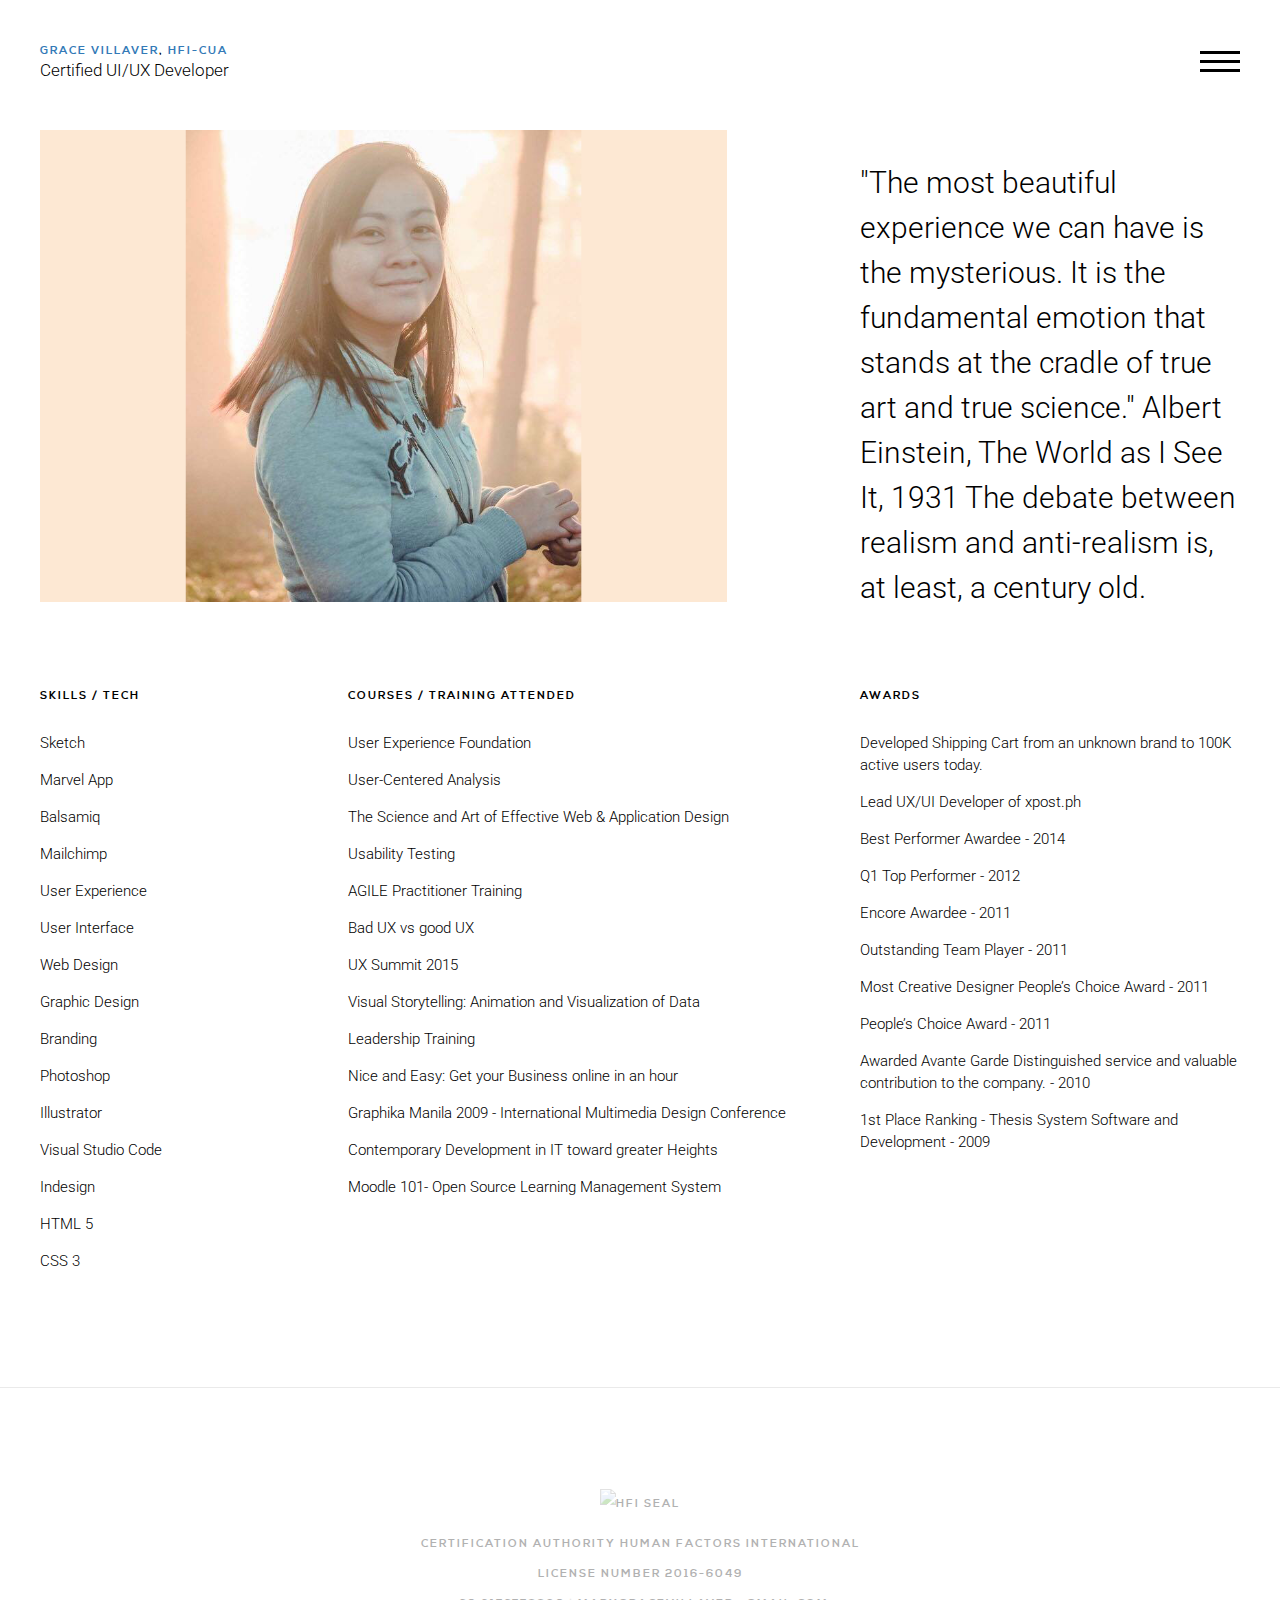
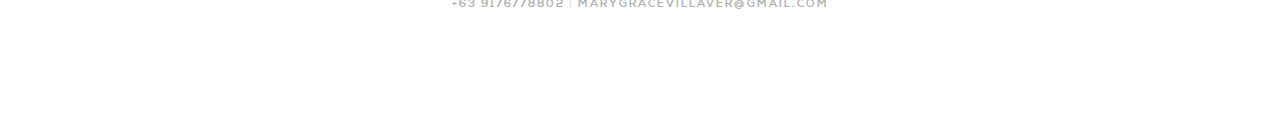
==== pages/about.html @ 07f76299 "update fav" ====
<!DOCTYPE html>
<html>
  <head>
    <title>Mary Grace Villaver - Portfolio</title>
    <meta name="viewport" content="width=device-width, initial-scale=1, maximum-scale=1">
    <meta charset="utf-8">
    <meta name="format-detection" content="telephone=no">
    <link rel="stylesheet" type="text/css" href="../css/core.css">
    <link rel="stylesheet" type="text/css" href="../css/elements.css">
    <link rel="stylesheet" type="text/css" href="../css/custom.css">
    <link rel="icon" type="image/png" href="../favicon.png?version=1">
  </head>
  <body class="preload">
    <div class="container-fluid">
      <header>
        <div class="container">
          <div class="row">
            <div class="col-md-6 col-xs-10">
              <div class="author brand"><a href="/">Grace Villaver</a>, <a href="https://humanfactors.com/certification/cua_directorylist_byname.asp?listview=lastname&alphabet=A" target="_blank">HFI-CUA</a></div>
              <div class="title">Certified UI/UX Developer</div></div>
            <div class="col-md-6 col-xs-2">
              <div class="nav-trigger">
                <div class="bar"></div>
                <div class="bar"></div>
                <div class="bar"></div>
              </div>
            </div>
          </div>
        </div>
      </header>
      <section class="content">
        <div class="container mb-xl">
          <div class="row">
            <div class="col-lg-7 col-md-12"><img alt="Mary Grace Villaver" src="../images/profile.png"></div>
            <div class="col-lg-4 col-lg-offset-1 col-md-10">
              <h2 class="mt-md">"The most beautiful experience we can have is the mysterious. It is the fundamental emotion that stands at the cradle of true art and true science." Albert Einstein, The World as I See It, 1931 The debate between realism and anti-realism is, at least, a century old.</h2>
            </div>
          </div>
        </div>
        <div class="container">   
          <div class="row">
            
              <div class="col-md-3">
                  <h4>SKILLS / TECH</h4>
                  <ul class="list">
                    <li>Sketch</li>
                    <li>Marvel App</li>
                    <li>Balsamiq</li>
                    <li>Mailchimp</li>
                    <li>User Experience</li>
                    <li>User Interface</li>
                    <li>Web Design</li>
                    <li>Graphic Design</li>
                    <li>Branding</li>
                    <li>Photoshop</li>
                    <li>Illustrator</li>
                    <li>Visual Studio Code</li>
                    <li>Indesign</li>
                    <li>HTML 5</li>
                    <li>CSS 3</li>
                  </ul>
                </div>

                <div class="col-md-5">
                    <h4>COURSES / TRAINING ATTENDED</h4>
                    <ul class="list">
                      <li>User Experience Foundation</li>
                      <li>User-Centered Analysis</li>
                      <li>The Science and Art of Effective Web & Application Design</li>
                      <li>Usability Testing</li>
                      <li>AGILE Practitioner Training</li>
                      <li>Bad UX vs good UX</li>
                      <li>UX Summit 2015</li>
                      <li>Visual Storytelling: Animation and Visualization of Data</li>
                      <li>Leadership Training</li>
                      <li>Nice and Easy: Get your Business online in an hour</li>
                      <li>Graphika Manila 2009 - International Multimedia Design Conference</li>
                      <li>Contemporary Development in IT toward greater Heights</li>
                      <li>Moodle 101- Open Source Learning Management System</li>
                    </ul>
                  </div>

            <div class="col-md-4">
              <h4>Awards</h4>
              <ul class="list">
                <li>Developed Shipping Cart from an unknown brand to 100K active users today.</li>
                <li>Lead UX/UI Developer of xpost.ph </li>
                <li>Best Performer Awardee - 2014</li>
                <li>Q1 Top Performer - 2012</li>
                <li>Encore Awardee - 2011</li>
                <li>Outstanding Team Player - 2011</li>
                <li>Most Creative Designer People’s Choice Award - 2011</li>
                <li>People’s Choice Award - 2011</li>
                <li>Awarded Avante Garde Distinguished service and valuable contribution to the company. - 2010</li>
                <li>1st Place Ranking - Thesis System Software and Development - 2009</li>
              </ul>
            </div>

            


            

          </div>
        </div>
      </section>
      <footer>
          <div class="container">
            <div class="row" style="line-height:30px;">
              <div class="col-md-12 text-center" style="margin-bottom:10px;"><span><img alt="HFI Seal"
                    src="images/hfi-seal.png"></span>
              </div>
              <div class="col-md-12 text-center"><span>CERTIFICATION AUTHORITY Human Factors International</span></div>
              <div class="col-md-12 text-center"><span>LICENSE NUMBER 2016-6049</span></div>
              <div class="col-md-12 text-center"><span>+63 9176778802 <span
                    class="divider"> | </span>marygracevillaver@gmail.com</span></div>
            </div>
          </div>
        </footer>
    </div>
    <aside id="navigation">
      <div class="inner">
        <div class="nav-trigger">
          <div class="bar"></div>
          <div class="bar"></div>
          <div class="bar"></div>
        </div>
        <ul class="menu">
          <li> <a href="/">Works</a></li>
          <li> <a href="pages/about.html">About</a></li>
          <!-- <li> <a href="pages/blog.html">Blog</a></li> -->
        </ul>
        <hr>
        <p>"With about ten years of Professional experience practicing the field of UX/UI and as a Certified Usability Analyst. I have been involved in interpreting business needs and integrate UX strategy in creating usable design concepts. Produce functional front-end experiences that will complement the back-end, as designed by outsourced software development teams. Interpret business needs and integrate UX strategy in creating usable design concepts.Conduct user acceptance tests and research for ways to improve design features.</p>
        <hr>
        <ul class="menu-small">
          <li> <a href="https://www.linkedin.com/in/grace-villaver-hfi-cua" target="_blank">Linkedin</a></li>
          <li> <a href="mailto:marygracevillaver@gmail.com?Subject=Hello">Email</a></li>
          <li> <a href="images/cv-mary-grace-villaver-cua.pdf" target="_blank" download>Download my CV</a></li>
        </ul>
      </div>
    </aside>
    <script src="../js/assets/jquery.js"></script>
    <script src="../js/assets/bootstrap.js"></script>
    <script src="../js/assets/imagesloaded.pkgd.min.js"></script>
    <script src="../js/assets/validation.js"></script>
    <script src="../js/assets/packery.pkgd.min.js"></script>
    <script src="../js/assets/velocity.min.js"></script>
    <script src="../js/assets/typed.min.js"></script>
    <script src="../modules/tera-lightbox/tera-lightbox.js"></script>
    <script src="../js/assets/animsition.js"></script>
    <script src="../js/functions.js"></script>
  </body>
</html>
---- css/core.css ----
@charset "UTF-8";
/*--------------
---   Core   ---
---------------*/
/*!
 * Bootstrap v3.3.6 (http://getbootstrap.com)
 * Copyright 2011-2015 Twitter, Inc.
 * Licensed under MIT (https://github.com/twbs/bootstrap/blob/master/LICENSE)
 */
/*! normalize.css v3.0.3 | MIT License | github.com/necolas/normalize.css */
@import url(https://fonts.googleapis.com/css?family=Roboto:400,300,700);
@import url(https://fonts.googleapis.com/css?family=Playfair+Display);
html {
  font-family: sans-serif;
  -ms-text-size-adjust: 100%;
  -webkit-text-size-adjust: 100%;
}

body {
  margin: 0;
}

article,
aside,
details,
figcaption,
figure,
footer,
header,
hgroup,
main,
menu,
nav,
section,
summary {
  display: block;
}

audio,
canvas,
progress,
video {
  display: inline-block;
  vertical-align: baseline;
}

audio:not([controls]) {
  display: none;
  height: 0;
}

[hidden],
template {
  display: none;
}

a {
  background-color: transparent;
}

a:active,
a:hover {
  outline: 0;
}

abbr[title] {
  border-bottom: 1px dotted;
}

b,
strong {
  font-weight: bold;
}

dfn {
  font-style: italic;
}

h1 {
  font-size: 2em;
  margin: 0.67em 0;
}

mark {
  background: #ff0;
  color: #000;
}

small {
  font-size: 80%;
}

sub,
sup {
  font-size: 75%;
  line-height: 0;
  position: relative;
  vertical-align: baseline;
}

sup {
  top: -0.5em;
}

sub {
  bottom: -0.25em;
}

img {
  border: 0;
}

svg:not(:root) {
  overflow: hidden;
}

figure {
  margin: 1em 40px;
}

hr {
  box-sizing: content-box;
  height: 0;
}

pre {
  overflow: auto;
}

code,
kbd,
pre,
samp {
  font-family: monospace, monospace;
  font-size: 1em;
}

button,
input,
optgroup,
select,
textarea {
  color: inherit;
  font: inherit;
  margin: 0;
}

button {
  overflow: visible;
}

button,
select {
  text-transform: none;
}

button,
html input[type="button"],
input[type="reset"],
input[type="submit"] {
  -webkit-appearance: button;
  cursor: pointer;
}

button[disabled],
html input[disabled] {
  cursor: default;
}

button::-moz-focus-inner,
input::-moz-focus-inner {
  border: 0;
  padding: 0;
}

input {
  line-height: normal;
}

input[type="checkbox"],
input[type="radio"] {
  box-sizing: border-box;
  padding: 0;
}

input[type="number"]::-webkit-inner-spin-button,
input[type="number"]::-webkit-outer-spin-button {
  height: auto;
}

input[type="search"] {
  -webkit-appearance: textfield;
  box-sizing: content-box;
}

input[type="search"]::-webkit-search-cancel-button,
input[type="search"]::-webkit-search-decoration {
  -webkit-appearance: none;
}

fieldset {
  border: 1px solid #c0c0c0;
  margin: 0 2px;
  padding: 0.35em 0.625em 0.75em;
}

legend {
  border: 0;
  padding: 0;
}

textarea {
  overflow: auto;
}

optgroup {
  font-weight: bold;
}

table {
  border-collapse: collapse;
  border-spacing: 0;
}

td,
th {
  padding: 0;
}

/*! Source: https://github.com/h5bp/html5-boilerplate/blob/master/src/css/main.css */
@media print {
  *,
  *:before,
  *:after {
    background: transparent !important;
    color: #000 !important;
    box-shadow: none !important;
    text-shadow: none !important;
  }
  a,
  a:visited {
    text-decoration: underline;
  }
  a[href]:after {
    content: " (" attr(href) ")";
  }
  abbr[title]:after {
    content: " (" attr(title) ")";
  }
  a[href^="#"]:after,
  a[href^="javascript:"]:after {
    content: "";
  }
  pre,
  blockquote {
    border: 1px solid #999;
    page-break-inside: avoid;
  }
  thead {
    display: table-header-group;
  }
  tr,
  img {
    page-break-inside: avoid;
  }
  img {
    max-width: 100% !important;
  }
  p,
  h2,
  h3 {
    orphans: 3;
    widows: 3;
  }
  h2,
  h3 {
    page-break-after: avoid;
  }
  .navbar {
    display: none;
  }
  .btn > .caret,
  .dropup > .btn > .caret {
    border-top-color: #000 !important;
  }
  .label {
    border: 1px solid #000;
  }
  .table {
    border-collapse: collapse !important;
  }
  .table td,
  .table th {
    background-color: #fff !important;
  }
  .table-bordered th,
  .table-bordered td {
    border: 1px solid #ddd !important;
  }
}

@font-face {
  font-family: 'Glyphicons Halflings';
  src: url("../fonts/bootstrap/glyphicons-halflings-regular.eot");
  src: url("../fonts/bootstrap/glyphicons-halflings-regular.eot?#iefix") format("embedded-opentype"), url("../fonts/bootstrap/glyphicons-halflings-regular.woff2") format("woff2"), url("../fonts/bootstrap/glyphicons-halflings-regular.woff") format("woff"), url("../fonts/bootstrap/glyphicons-halflings-regular.ttf") format("truetype"), url("../fonts/bootstrap/glyphicons-halflings-regular.svg#glyphicons_halflingsregular") format("svg");
}

.glyphicon {
  position: relative;
  top: 1px;
  display: inline-block;
  font-family: 'Glyphicons Halflings';
  font-style: normal;
  font-weight: normal;
  line-height: 1;
  -webkit-font-smoothing: antialiased;
  -moz-osx-font-smoothing: grayscale;
}

.glyphicon-asterisk:before {
  content: "\002a";
}

.glyphicon-plus:before {
  content: "\002b";
}

.glyphicon-euro:before,
.glyphicon-eur:before {
  content: "\20ac";
}

.glyphicon-minus:before {
  content: "\2212";
}

.glyphicon-cloud:before {
  content: "\2601";
}

.glyphicon-envelope:before {
  content: "\2709";
}

.glyphicon-pencil:before {
  content: "\270f";
}

.glyphicon-glass:before {
  content: "\e001";
}

.glyphicon-music:before {
  content: "\e002";
}

.glyphicon-search:before {
  content: "\e003";
}

.glyphicon-heart:before {
  content: "\e005";
}

.glyphicon-star:before {
  content: "\e006";
}

.glyphicon-star-empty:before {
  content: "\e007";
}

.glyphicon-user:before {
  content: "\e008";
}

.glyphicon-film:before {
  content: "\e009";
}

.glyphicon-th-large:before {
  content: "\e010";
}

.glyphicon-th:before {
  content: "\e011";
}

.glyphicon-th-list:before {
  content: "\e012";
}

.glyphicon-ok:before {
  content: "\e013";
}

.glyphicon-remove:before {
  content: "\e014";
}

.glyphicon-zoom-in:before {
  content: "\e015";
}

.glyphicon-zoom-out:before {
  content: "\e016";
}

.glyphicon-off:before {
  content: "\e017";
}

.glyphicon-signal:before {
  content: "\e018";
}

.glyphicon-cog:before {
  content: "\e019";
}

.glyphicon-trash:before {
  content: "\e020";
}

.glyphicon-home:before {
  content: "\e021";
}

.glyphicon-file:before {
  content: "\e022";
}

.glyphicon-time:before {
  content: "\e023";
}

.glyphicon-road:before {
  content: "\e024";
}

.glyphicon-download-alt:before {
  content: "\e025";
}

.glyphicon-download:before {
  content: "\e026";
}

.glyphicon-upload:before {
  content: "\e027";
}

.glyphicon-inbox:before {
  content: "\e028";
}

.glyphicon-play-circle:before {
  content: "\e029";
}

.glyphicon-repeat:before {
  content: "\e030";
}

.glyphicon-refresh:before {
  content: "\e031";
}

.glyphicon-list-alt:before {
  content: "\e032";
}

.glyphicon-lock:before {
  content: "\e033";
}

.glyphicon-flag:before {
  content: "\e034";
}

.glyphicon-headphones:before {
  content: "\e035";
}

.glyphicon-volume-off:before {
  content: "\e036";
}

.glyphicon-volume-down:before {
  content: "\e037";
}

.glyphicon-volume-up:before {
  content: "\e038";
}

.glyphicon-qrcode:before {
  content: "\e039";
}

.glyphicon-barcode:before {
  content: "\e040";
}

.glyphicon-tag:before {
  content: "\e041";
}

.glyphicon-tags:before {
  content: "\e042";
}

.glyphicon-book:before {
  content: "\e043";
}

.glyphicon-bookmark:before {
  content: "\e044";
}

.glyphicon-print:before {
  content: "\e045";
}

.glyphicon-camera:before {
  content: "\e046";
}

.glyphicon-font:before {
  content: "\e047";
}

.glyphicon-bold:before {
  content: "\e048";
}

.glyphicon-italic:before {
  content: "\e049";
}

.glyphicon-text-height:before {
  content: "\e050";
}

.glyphicon-text-width:before {
  content: "\e051";
}

.glyphicon-align-left:before {
  content: "\e052";
}

.glyphicon-align-center:before {
  content: "\e053";
}

.glyphicon-align-right:before {
  content: "\e054";
}

.glyphicon-align-justify:before {
  content: "\e055";
}

.glyphicon-list:before {
  content: "\e056";
}

.glyphicon-indent-left:before {
  content: "\e057";
}

.glyphicon-indent-right:before {
  content: "\e058";
}

.glyphicon-facetime-video:before {
  content: "\e059";
}

.glyphicon-picture:before {
  content: "\e060";
}

.glyphicon-map-marker:before {
  content: "\e062";
}

.glyphicon-adjust:before {
  content: "\e063";
}

.glyphicon-tint:before {
  content: "\e064";
}

.glyphicon-edit:before {
  content: "\e065";
}

.glyphicon-share:before {
  content: "\e066";
}

.glyphicon-check:before {
  content: "\e067";
}

.glyphicon-move:before {
  content: "\e068";
}

.glyphicon-step-backward:before {
  content: "\e069";
}

.glyphicon-fast-backward:before {
  content: "\e070";
}

.glyphicon-backward:before {
  content: "\e071";
}

.glyphicon-play:before {
  content: "\e072";
}

.glyphicon-pause:before {
  content: "\e073";
}

.glyphicon-stop:before {
  content: "\e074";
}

.glyphicon-forward:before {
  content: "\e075";
}

.glyphicon-fast-forward:before {
  content: "\e076";
}

.glyphicon-step-forward:before {
  content: "\e077";
}

.glyphicon-eject:before {
  content: "\e078";
}

.glyphicon-chevron-left:before {
  content: "\e079";
}

.glyphicon-chevron-right:before {
  content: "\e080";
}

.glyphicon-plus-sign:before {
  content: "\e081";
}

.glyphicon-minus-sign:before {
  content: "\e082";
}

.glyphicon-remove-sign:before {
  content: "\e083";
}

.glyphicon-ok-sign:before {
  content: "\e084";
}

.glyphicon-question-sign:before {
  content: "\e085";
}

.glyphicon-info-sign:before {
  content: "\e086";
}

.glyphicon-screenshot:before {
  content: "\e087";
}

.glyphicon-remove-circle:before {
  content: "\e088";
}

.glyphicon-ok-circle:before {
  content: "\e089";
}

.glyphicon-ban-circle:before {
  content: "\e090";
}

.glyphicon-arrow-left:before {
  content: "\e091";
}

.glyphicon-arrow-right:before {
  content: "\e092";
}

.glyphicon-arrow-up:before {
  content: "\e093";
}

.glyphicon-arrow-down:before {
  content: "\e094";
}

.glyphicon-share-alt:before {
  content: "\e095";
}

.glyphicon-resize-full:before {
  content: "\e096";
}

.glyphicon-resize-small:before {
  content: "\e097";
}

.glyphicon-exclamation-sign:before {
  content: "\e101";
}

.glyphicon-gift:before {
  content: "\e102";
}

.glyphicon-leaf:before {
  content: "\e103";
}

.glyphicon-fire:before {
  content: "\e104";
}

.glyphicon-eye-open:before {
  content: "\e105";
}

.glyphicon-eye-close:before {
  content: "\e106";
}

.glyphicon-warning-sign:before {
  content: "\e107";
}

.glyphicon-plane:before {
  content: "\e108";
}

.glyphicon-calendar:before {
  content: "\e109";
}

.glyphicon-random:before {
  content: "\e110";
}

.glyphicon-comment:before {
  content: "\e111";
}

.glyphicon-magnet:before {
  content: "\e112";
}

.glyphicon-chevron-up:before {
  content: "\e113";
}

.glyphicon-chevron-down:before {
  content: "\e114";
}

.glyphicon-retweet:before {
  content: "\e115";
}

.glyphicon-shopping-cart:before {
  content: "\e116";
}

.glyphicon-folder-close:before {
  content: "\e117";
}

.glyphicon-folder-open:before {
  content: "\e118";
}

.glyphicon-resize-vertical:before {
  content: "\e119";
}

.glyphicon-resize-horizontal:before {
  content: "\e120";
}

.glyphicon-hdd:before {
  content: "\e121";
}

.glyphicon-bullhorn:before {
  content: "\e122";
}

.glyphicon-bell:before {
  content: "\e123";
}

.glyphicon-certificate:before {
  content: "\e124";
}

.glyphicon-thumbs-up:before {
  content: "\e125";
}

.glyphicon-thumbs-down:before {
  content: "\e126";
}

.glyphicon-hand-right:before {
  content: "\e127";
}

.glyphicon-hand-left:before {
  content: "\e128";
}

.glyphicon-hand-up:before {
  content: "\e129";
}

.glyphicon-hand-down:before {
  content: "\e130";
}

.glyphicon-circle-arrow-right:before {
  content: "\e131";
}

.glyphicon-circle-arrow-left:before {
  content: "\e132";
}

.glyphicon-circle-arrow-up:before {
  content: "\e133";
}

.glyphicon-circle-arrow-down:before {
  content: "\e134";
}

.glyphicon-globe:before {
  content: "\e135";
}

.glyphicon-wrench:before {
  content: "\e136";
}

.glyphicon-tasks:before {
  content: "\e137";
}

.glyphicon-filter:before {
  content: "\e138";
}

.glyphicon-briefcase:before {
  content: "\e139";
}

.glyphicon-fullscreen:before {
  content: "\e140";
}

.glyphicon-dashboard:before {
  content: "\e141";
}

.glyphicon-paperclip:before {
  content: "\e142";
}

.glyphicon-heart-empty:before {
  content: "\e143";
}

.glyphicon-link:before {
  content: "\e144";
}

.glyphicon-phone:before {
  content: "\e145";
}

.glyphicon-pushpin:before {
  content: "\e146";
}

.glyphicon-usd:before {
  content: "\e148";
}

.glyphicon-gbp:before {
  content: "\e149";
}

.glyphicon-sort:before {
  content: "\e150";
}

.glyphicon-sort-by-alphabet:before {
  content: "\e151";
}

.glyphicon-sort-by-alphabet-alt:before {
  content: "\e152";
}

.glyphicon-sort-by-order:before {
  content: "\e153";
}

.glyphicon-sort-by-order-alt:before {
  content: "\e154";
}

.glyphicon-sort-by-attributes:before {
  content: "\e155";
}

.glyphicon-sort-by-attributes-alt:before {
  content: "\e156";
}

.glyphicon-unchecked:before {
  content: "\e157";
}

.glyphicon-expand:before {
  content: "\e158";
}

.glyphicon-collapse-down:before {
  content: "\e159";
}

.glyphicon-collapse-up:before {
  content: "\e160";
}

.glyphicon-log-in:before {
  content: "\e161";
}

.glyphicon-flash:before {
  content: "\e162";
}

.glyphicon-log-out:before {
  content: "\e163";
}

.glyphicon-new-window:before {
  content: "\e164";
}

.glyphicon-record:before {
  content: "\e165";
}

.glyphicon-save:before {
  content: "\e166";
}

.glyphicon-open:before {
  content: "\e167";
}

.glyphicon-saved:before {
  content: "\e168";
}

.glyphicon-import:before {
  content: "\e169";
}

.glyphicon-export:before {
  content: "\e170";
}

.glyphicon-send:before {
  content: "\e171";
}

.glyphicon-floppy-disk:before {
  content: "\e172";
}

.glyphicon-floppy-saved:before {
  content: "\e173";
}

.glyphicon-floppy-remove:before {
  content: "\e174";
}

.glyphicon-floppy-save:before {
  content: "\e175";
}

.glyphicon-floppy-open:before {
  content: "\e176";
}

.glyphicon-credit-card:before {
  content: "\e177";
}

.glyphicon-transfer:before {
  content: "\e178";
}

.glyphicon-cutlery:before {
  content: "\e179";
}

.glyphicon-header:before {
  content: "\e180";
}

.glyphicon-compressed:before {
  content: "\e181";
}

.glyphicon-earphone:before {
  content: "\e182";
}

.glyphicon-phone-alt:before {
  content: "\e183";
}

.glyphicon-tower:before {
  content: "\e184";
}

.glyphicon-stats:before {
  content: "\e185";
}

.glyphicon-sd-video:before {
  content: "\e186";
}

.glyphicon-hd-video:before {
  content: "\e187";
}

.glyphicon-subtitles:before {
  content: "\e188";
}

.glyphicon-sound-stereo:before {
  content: "\e189";
}

.glyphicon-sound-dolby:before {
  content: "\e190";
}

.glyphicon-sound-5-1:before {
  content: "\e191";
}

.glyphicon-sound-6-1:before {
  content: "\e192";
}

.glyphicon-sound-7-1:before {
  content: "\e193";
}

.glyphicon-copyright-mark:before {
  content: "\e194";
}

.glyphicon-registration-mark:before {
  content: "\e195";
}

.glyphicon-cloud-download:before {
  content: "\e197";
}

.glyphicon-cloud-upload:before {
  content: "\e198";
}

.glyphicon-tree-conifer:before {
  content: "\e199";
}

.glyphicon-tree-deciduous:before {
  content: "\e200";
}

.glyphicon-cd:before {
  content: "\e201";
}

.glyphicon-save-file:before {
  content: "\e202";
}

.glyphicon-open-file:before {
  content: "\e203";
}

.glyphicon-level-up:before {
  content: "\e204";
}

.glyphicon-copy:before {
  content: "\e205";
}

.glyphicon-paste:before {
  content: "\e206";
}

.glyphicon-alert:before {
  content: "\e209";
}

.glyphicon-equalizer:before {
  content: "\e210";
}

.glyphicon-king:before {
  content: "\e211";
}

.glyphicon-queen:before {
  content: "\e212";
}

.glyphicon-pawn:before {
  content: "\e213";
}

.glyphicon-bishop:before {
  content: "\e214";
}

.glyphicon-knight:before {
  content: "\e215";
}

.glyphicon-baby-formula:before {
  content: "\e216";
}

.glyphicon-tent:before {
  content: "\26fa";
}

.glyphicon-blackboard:before {
  content: "\e218";
}

.glyphicon-bed:before {
  content: "\e219";
}

.glyphicon-apple:before {
  content: "\f8ff";
}

.glyphicon-erase:before {
  content: "\e221";
}

.glyphicon-hourglass:before {
  content: "\231b";
}

.glyphicon-lamp:before {
  content: "\e223";
}

.glyphicon-duplicate:before {
  content: "\e224";
}

.glyphicon-piggy-bank:before {
  content: "\e225";
}

.glyphicon-scissors:before {
  content: "\e226";
}

.glyphicon-bitcoin:before {
  content: "\e227";
}

.glyphicon-btc:before {
  content: "\e227";
}

.glyphicon-xbt:before {
  content: "\e227";
}

.glyphicon-yen:before {
  content: "\00a5";
}

.glyphicon-jpy:before {
  content: "\00a5";
}

.glyphicon-ruble:before {
  content: "\20bd";
}

.glyphicon-rub:before {
  content: "\20bd";
}

.glyphicon-scale:before {
  content: "\e230";
}

.glyphicon-ice-lolly:before {
  content: "\e231";
}

.glyphicon-ice-lolly-tasted:before {
  content: "\e232";
}

.glyphicon-education:before {
  content: "\e233";
}

.glyphicon-option-horizontal:before {
  content: "\e234";
}

.glyphicon-option-vertical:before {
  content: "\e235";
}

.glyphicon-menu-hamburger:before {
  content: "\e236";
}

.glyphicon-modal-window:before {
  content: "\e237";
}

.glyphicon-oil:before {
  content: "\e238";
}

.glyphicon-grain:before {
  content: "\e239";
}

.glyphicon-sunglasses:before {
  content: "\e240";
}

.glyphicon-text-size:before {
  content: "\e241";
}

.glyphicon-text-color:before {
  content: "\e242";
}

.glyphicon-text-background:before {
  content: "\e243";
}

.glyphicon-object-align-top:before {
  content: "\e244";
}

.glyphicon-object-align-bottom:before {
  content: "\e245";
}

.glyphicon-object-align-horizontal:before {
  content: "\e246";
}

.glyphicon-object-align-left:before {
  content: "\e247";
}

.glyphicon-object-align-vertical:before {
  content: "\e248";
}

.glyphicon-object-align-right:before {
  content: "\e249";
}

.glyphicon-triangle-right:before {
  content: "\e250";
}

.glyphicon-triangle-left:before {
  content: "\e251";
}

.glyphicon-triangle-bottom:before {
  content: "\e252";
}

.glyphicon-triangle-top:before {
  content: "\e253";
}

.glyphicon-console:before {
  content: "\e254";
}

.glyphicon-superscript:before {
  content: "\e255";
}

.glyphicon-subscript:before {
  content: "\e256";
}

.glyphicon-menu-left:before {
  content: "\e257";
}

.glyphicon-menu-right:before {
  content: "\e258";
}

.glyphicon-menu-down:before {
  content: "\e259";
}

.glyphicon-menu-up:before {
  content: "\e260";
}

* {
  box-sizing: border-box;
}

*:before,
*:after {
  box-sizing: border-box;
}

html {
  font-size: 10px;
  -webkit-tap-highlight-color: transparent;
}

body {
  font-family: "Helvetica Neue", Helvetica, Arial, sans-serif;
  font-size: 14px;
  line-height: 1.42857;
  color: #333333;
  background-color: #fff;
}

input,
button,
select,
textarea {
  font-family: inherit;
  font-size: inherit;
  line-height: inherit;
}

a {
  color: #337ab7;
  text-decoration: none;
}

a:hover, a:focus {
  color: #23527c;
  text-decoration: underline;
}

a:focus {
  outline: thin dotted;
  outline: 5px auto -webkit-focus-ring-color;
  outline-offset: -2px;
}

figure {
  margin: 0;
}

img {
  vertical-align: middle;
}

.img-responsive {
  display: block;
  max-width: 100%;
  height: auto;
}

.img-rounded {
  border-radius: 6px;
}

.img-thumbnail {
  padding: 4px;
  line-height: 1.42857;
  background-color: #fff;
  border: 1px solid #ddd;
  border-radius: 4px;
  -webkit-transition: all 0.2s ease-in-out;
  transition: all 0.2s ease-in-out;
  display: inline-block;
  max-width: 100%;
  height: auto;
}

.img-circle {
  border-radius: 50%;
}

hr {
  margin-top: 20px;
  margin-bottom: 20px;
  border: 0;
  border-top: 1px solid #eeeeee;
}

.sr-only {
  position: absolute;
  width: 1px;
  height: 1px;
  margin: -1px;
  padding: 0;
  overflow: hidden;
  clip: rect(0, 0, 0, 0);
  border: 0;
}

.sr-only-focusable:active, .sr-only-focusable:focus {
  position: static;
  width: auto;
  height: auto;
  margin: 0;
  overflow: visible;
  clip: auto;
}

[role="button"] {
  cursor: pointer;
}

h1, h2, h3, h4, h5, h6,
.h1, .h2, .h3, .h4, .h5, .h6 {
  font-family: inherit;
  font-weight: 500;
  line-height: 1.1;
  color: inherit;
}

h1 small,
h1 .small, h2 small,
h2 .small, h3 small,
h3 .small, h4 small,
h4 .small, h5 small,
h5 .small, h6 small,
h6 .small,
.h1 small,
.h1 .small, .h2 small,
.h2 .small, .h3 small,
.h3 .small, .h4 small,
.h4 .small, .h5 small,
.h5 .small, .h6 small,
.h6 .small {
  font-weight: normal;
  line-height: 1;
  color: #777777;
}

h1, .h1,
h2, .h2,
h3, .h3 {
  margin-top: 20px;
  margin-bottom: 10px;
}

h1 small,
h1 .small, .h1 small,
.h1 .small,
h2 small,
h2 .small, .h2 small,
.h2 .small,
h3 small,
h3 .small, .h3 small,
.h3 .small {
  font-size: 65%;
}

h4, .h4,
h5, .h5,
h6, .h6 {
  margin-top: 10px;
  margin-bottom: 10px;
}

h4 small,
h4 .small, .h4 small,
.h4 .small,
h5 small,
h5 .small, .h5 small,
.h5 .small,
h6 small,
h6 .small, .h6 small,
.h6 .small {
  font-size: 75%;
}

h1, .h1 {
  font-size: 36px;
}

h2, .h2 {
  font-size: 30px;
}

h3, .h3 {
  font-size: 24px;
}

h4, .h4 {
  font-size: 18px;
}

h5, .h5 {
  font-size: 14px;
}

h6, .h6 {
  font-size: 12px;
}

p {
  margin: 0 0 10px;
}

.lead {
  margin-bottom: 20px;
  font-size: 16px;
  font-weight: 300;
  line-height: 1.4;
}

@media (min-width: 768px) {
  .lead {
    font-size: 21px;
  }
}

small,
.small {
  font-size: 85%;
}

mark,
.mark {
  background-color: #fcf8e3;
  padding: .2em;
}

.text-left {
  text-align: left;
}

.text-right {
  text-align: right;
}

.text-center {
  text-align: center;
}

.text-justify {
  text-align: justify;
}

.text-nowrap {
  white-space: nowrap;
}

.text-lowercase {
  text-transform: lowercase;
}

.text-uppercase, .initialism {
  text-transform: uppercase;
}

.text-capitalize {
  text-transform: capitalize;
}

.text-muted {
  color: #777777;
}

.text-primary {
  color: #337ab7;
}

a.text-primary:hover,
a.text-primary:focus {
  color: #286090;
}

.text-success {
  color: #3c763d;
}

a.text-success:hover,
a.text-success:focus {
  color: #2b542c;
}

.text-info {
  color: #31708f;
}

a.text-info:hover,
a.text-info:focus {
  color: #245269;
}

.text-warning {
  color: #8a6d3b;
}

a.text-warning:hover,
a.text-warning:focus {
  color: #66512c;
}

.text-danger {
  color: #a94442;
}

a.text-danger:hover,
a.text-danger:focus {
  color: #843534;
}

.bg-primary {
  color: #fff;
}

.bg-primary {
  background-color: #337ab7;
}

a.bg-primary:hover,
a.bg-primary:focus {
  background-color: #286090;
}

.bg-success {
  background-color: #dff0d8;
}

a.bg-success:hover,
a.bg-success:focus {
  background-color: #c1e2b3;
}

.bg-info {
  background-color: #d9edf7;
}

a.bg-info:hover,
a.bg-info:focus {
  background-color: #afd9ee;
}

.bg-warning {
  background-color: #fcf8e3;
}

a.bg-warning:hover,
a.bg-warning:focus {
  background-color: #f7ecb5;
}

.bg-danger {
  background-color: #f2dede;
}

a.bg-danger:hover,
a.bg-danger:focus {
  background-color: #e4b9b9;
}

.page-header {
  padding-bottom: 9px;
  margin: 40px 0 20px;
  border-bottom: 1px solid #eeeeee;
}

ul,
ol {
  margin-top: 0;
  margin-bottom: 10px;
}

ul ul,
ul ol,
ol ul,
ol ol {
  margin-bottom: 0;
}

.list-unstyled {
  padding-left: 0;
  list-style: none;
}

.list-inline {
  padding-left: 0;
  list-style: none;
  margin-left: -5px;
}

.list-inline > li {
  display: inline-block;
  padding-left: 5px;
  padding-right: 5px;
}

dl {
  margin-top: 0;
  margin-bottom: 20px;
}

dt,
dd {
  line-height: 1.42857;
}

dt {
  font-weight: bold;
}

dd {
  margin-left: 0;
}

.dl-horizontal dd:before, .dl-horizontal dd:after {
  content: " ";
  display: table;
}

.dl-horizontal dd:after {
  clear: both;
}

@media (min-width: 768px) {
  .dl-horizontal dt {
    float: left;
    width: 160px;
    clear: left;
    text-align: right;
    overflow: hidden;
    text-overflow: ellipsis;
    white-space: nowrap;
  }
  .dl-horizontal dd {
    margin-left: 180px;
  }
}

abbr[title],
abbr[data-original-title] {
  cursor: help;
  border-bottom: 1px dotted #777777;
}

.initialism {
  font-size: 90%;
}

blockquote {
  padding: 10px 20px;
  margin: 0 0 20px;
  font-size: 17.5px;
  border-left: 5px solid #eeeeee;
}

blockquote p:last-child,
blockquote ul:last-child,
blockquote ol:last-child {
  margin-bottom: 0;
}

blockquote footer,
blockquote small,
blockquote .small {
  display: block;
  font-size: 80%;
  line-height: 1.42857;
  color: #777777;
}

blockquote footer:before,
blockquote small:before,
blockquote .small:before {
  content: '\2014 \00A0';
}

.blockquote-reverse,
blockquote.pull-right {
  padding-right: 15px;
  padding-left: 0;
  border-right: 5px solid #eeeeee;
  border-left: 0;
  text-align: right;
}

.blockquote-reverse footer:before,
.blockquote-reverse small:before,
.blockquote-reverse .small:before,
blockquote.pull-right footer:before,
blockquote.pull-right small:before,
blockquote.pull-right .small:before {
  content: '';
}

.blockquote-reverse footer:after,
.blockquote-reverse small:after,
.blockquote-reverse .small:after,
blockquote.pull-right footer:after,
blockquote.pull-right small:after,
blockquote.pull-right .small:after {
  content: '\00A0 \2014';
}

address {
  margin-bottom: 20px;
  font-style: normal;
  line-height: 1.42857;
}

code,
kbd,
pre,
samp {
  font-family: Menlo, Monaco, Consolas, "Courier New", monospace;
}

code {
  padding: 2px 4px;
  font-size: 90%;
  color: #c7254e;
  background-color: #f9f2f4;
  border-radius: 4px;
}

kbd {
  padding: 2px 4px;
  font-size: 90%;
  color: #fff;
  background-color: #333;
  border-radius: 3px;
  box-shadow: inset 0 -1px 0 rgba(0, 0, 0, 0.25);
}

kbd kbd {
  padding: 0;
  font-size: 100%;
  font-weight: bold;
  box-shadow: none;
}

pre {
  display: block;
  padding: 9.5px;
  margin: 0 0 10px;
  font-size: 13px;
  line-height: 1.42857;
  word-break: break-all;
  word-wrap: break-word;
  color: #333333;
  background-color: #f5f5f5;
  border: 1px solid #ccc;
  border-radius: 4px;
}

pre code {
  padding: 0;
  font-size: inherit;
  color: inherit;
  white-space: pre-wrap;
  background-color: transparent;
  border-radius: 0;
}

.pre-scrollable {
  max-height: 340px;
  overflow-y: scroll;
}

.container {
  margin-right: auto;
  margin-left: auto;
  padding-left: 15px;
  padding-right: 15px;
}

.container:before, .container:after {
  content: " ";
  display: table;
}

.container:after {
  clear: both;
}

@media (min-width: 768px) {
  .container {
    width: 750px;
  }
}

@media (min-width: 992px) {
  .container {
    width: 970px;
  }
}

@media (min-width: 1200px) {
  .container {
    width: 1230px;
  }
}

.container-fluid {
  margin-right: auto;
  margin-left: auto;
  padding-left: 15px;
  padding-right: 15px;
}

.container-fluid:before, .container-fluid:after {
  content: " ";
  display: table;
}

.container-fluid:after {
  clear: both;
}

.row {
  margin-left: -15px;
  margin-right: -15px;
}

.row:before, .row:after {
  content: " ";
  display: table;
}

.row:after {
  clear: both;
}

.col-xs-1, .col-sm-1, .col-md-1, .col-lg-1, .col-xs-2, .col-sm-2, .col-md-2, .col-lg-2, .col-xs-3, .col-sm-3, .col-md-3, .col-lg-3, .col-xs-4, .col-sm-4, .col-md-4, .col-lg-4, .col-xs-5, .col-sm-5, .col-md-5, .col-lg-5, .col-xs-6, .col-sm-6, .col-md-6, .col-lg-6, .col-xs-7, .col-sm-7, .col-md-7, .col-lg-7, .col-xs-8, .col-sm-8, .col-md-8, .col-lg-8, .col-xs-9, .col-sm-9, .col-md-9, .col-lg-9, .col-xs-10, .col-sm-10, .col-md-10, .col-lg-10, .col-xs-11, .col-sm-11, .col-md-11, .col-lg-11, .col-xs-12, .col-sm-12, .col-md-12, .col-lg-12 {
  position: relative;
  min-height: 1px;
  padding-left: 15px;
  padding-right: 15px;
}

.col-xs-1, .col-xs-2, .col-xs-3, .col-xs-4, .col-xs-5, .col-xs-6, .col-xs-7, .col-xs-8, .col-xs-9, .col-xs-10, .col-xs-11, .col-xs-12 {
  float: left;
}

.col-xs-1 {
  width: 8.33333%;
}

.col-xs-2 {
  width: 16.66667%;
}

.col-xs-3 {
  width: 25%;
}

.col-xs-4 {
  width: 33.33333%;
}

.col-xs-5 {
  width: 41.66667%;
}

.col-xs-6 {
  width: 50%;
}

.col-xs-7 {
  width: 58.33333%;
}

.col-xs-8 {
  width: 66.66667%;
}

.col-xs-9 {
  width: 75%;
}

.col-xs-10 {
  width: 83.33333%;
}

.col-xs-11 {
  width: 91.66667%;
}

.col-xs-12 {
  width: 100%;
}

.col-xs-pull-0 {
  right: auto;
}

.col-xs-pull-1 {
  right: 8.33333%;
}

.col-xs-pull-2 {
  right: 16.66667%;
}

.col-xs-pull-3 {
  right: 25%;
}

.col-xs-pull-4 {
  right: 33.33333%;
}

.col-xs-pull-5 {
  right: 41.66667%;
}

.col-xs-pull-6 {
  right: 50%;
}

.col-xs-pull-7 {
  right: 58.33333%;
}

.col-xs-pull-8 {
  right: 66.66667%;
}

.col-xs-pull-9 {
  right: 75%;
}

.col-xs-pull-10 {
  right: 83.33333%;
}

.col-xs-pull-11 {
  right: 91.66667%;
}

.col-xs-pull-12 {
  right: 100%;
}

.col-xs-push-0 {
  left: auto;
}

.col-xs-push-1 {
  left: 8.33333%;
}

.col-xs-push-2 {
  left: 16.66667%;
}

.col-xs-push-3 {
  left: 25%;
}

.col-xs-push-4 {
  left: 33.33333%;
}

.col-xs-push-5 {
  left: 41.66667%;
}

.col-xs-push-6 {
  left: 50%;
}

.col-xs-push-7 {
  left: 58.33333%;
}

.col-xs-push-8 {
  left: 66.66667%;
}

.col-xs-push-9 {
  left: 75%;
}

.col-xs-push-10 {
  left: 83.33333%;
}

.col-xs-push-11 {
  left: 91.66667%;
}

.col-xs-push-12 {
  left: 100%;
}

.col-xs-offset-0 {
  margin-left: 0%;
}

.col-xs-offset-1 {
  margin-left: 8.33333%;
}

.col-xs-offset-2 {
  margin-left: 16.66667%;
}

.col-xs-offset-3 {
  margin-left: 25%;
}

.col-xs-offset-4 {
  margin-left: 33.33333%;
}

.col-xs-offset-5 {
  margin-left: 41.66667%;
}

.col-xs-offset-6 {
  margin-left: 50%;
}

.col-xs-offset-7 {
  margin-left: 58.33333%;
}

.col-xs-offset-8 {
  margin-left: 66.66667%;
}

.col-xs-offset-9 {
  margin-left: 75%;
}

.col-xs-offset-10 {
  margin-left: 83.33333%;
}

.col-xs-offset-11 {
  margin-left: 91.66667%;
}

.col-xs-offset-12 {
  margin-left: 100%;
}

@media (min-width: 768px) {
  .col-sm-1, .col-sm-2, .col-sm-3, .col-sm-4, .col-sm-5, .col-sm-6, .col-sm-7, .col-sm-8, .col-sm-9, .col-sm-10, .col-sm-11, .col-sm-12 {
    float: left;
  }
  .col-sm-1 {
    width: 8.33333%;
  }
  .col-sm-2 {
    width: 16.66667%;
  }
  .col-sm-3 {
    width: 25%;
  }
  .col-sm-4 {
    width: 33.33333%;
  }
  .col-sm-5 {
    width: 41.66667%;
  }
  .col-sm-6 {
    width: 50%;
  }
  .col-sm-7 {
    width: 58.33333%;
  }
  .col-sm-8 {
    width: 66.66667%;
  }
  .col-sm-9 {
    width: 75%;
  }
  .col-sm-10 {
    width: 83.33333%;
  }
  .col-sm-11 {
    width: 91.66667%;
  }
  .col-sm-12 {
    width: 100%;
  }
  .col-sm-pull-0 {
    right: auto;
  }
  .col-sm-pull-1 {
    right: 8.33333%;
  }
  .col-sm-pull-2 {
    right: 16.66667%;
  }
  .col-sm-pull-3 {
    right: 25%;
  }
  .col-sm-pull-4 {
    right: 33.33333%;
  }
  .col-sm-pull-5 {
    right: 41.66667%;
  }
  .col-sm-pull-6 {
    right: 50%;
  }
  .col-sm-pull-7 {
    right: 58.33333%;
  }
  .col-sm-pull-8 {
    right: 66.66667%;
  }
  .col-sm-pull-9 {
    right: 75%;
  }
  .col-sm-pull-10 {
    right: 83.33333%;
  }
  .col-sm-pull-11 {
    right: 91.66667%;
  }
  .col-sm-pull-12 {
    right: 100%;
  }
  .col-sm-push-0 {
    left: auto;
  }
  .col-sm-push-1 {
    left: 8.33333%;
  }
  .col-sm-push-2 {
    left: 16.66667%;
  }
  .col-sm-push-3 {
    left: 25%;
  }
  .col-sm-push-4 {
    left: 33.33333%;
  }
  .col-sm-push-5 {
    left: 41.66667%;
  }
  .col-sm-push-6 {
    left: 50%;
  }
  .col-sm-push-7 {
    left: 58.33333%;
  }
  .col-sm-push-8 {
    left: 66.66667%;
  }
  .col-sm-push-9 {
    left: 75%;
  }
  .col-sm-push-10 {
    left: 83.33333%;
  }
  .col-sm-push-11 {
    left: 91.66667%;
  }
  .col-sm-push-12 {
    left: 100%;
  }
  .col-sm-offset-0 {
    margin-left: 0%;
  }
  .col-sm-offset-1 {
    margin-left: 8.33333%;
  }
  .col-sm-offset-2 {
    margin-left: 16.66667%;
  }
  .col-sm-offset-3 {
    margin-left: 25%;
  }
  .col-sm-offset-4 {
    margin-left: 33.33333%;
  }
  .col-sm-offset-5 {
    margin-left: 41.66667%;
  }
  .col-sm-offset-6 {
    margin-left: 50%;
  }
  .col-sm-offset-7 {
    margin-left: 58.33333%;
  }
  .col-sm-offset-8 {
    margin-left: 66.66667%;
  }
  .col-sm-offset-9 {
    margin-left: 75%;
  }
  .col-sm-offset-10 {
    margin-left: 83.33333%;
  }
  .col-sm-offset-11 {
    margin-left: 91.66667%;
  }
  .col-sm-offset-12 {
    margin-left: 100%;
  }
}

@media (min-width: 992px) {
  .col-md-1, .col-md-2, .col-md-3, .col-md-4, .col-md-5, .col-md-6, .col-md-7, .col-md-8, .col-md-9, .col-md-10, .col-md-11, .col-md-12 {
    float: left;
  }
  .col-md-1 {
    width: 8.33333%;
  }
  .col-md-2 {
    width: 16.66667%;
  }
  .col-md-3 {
    width: 25%;
  }
  .col-md-4 {
    width: 33.33333%;
  }
  .col-md-5 {
    width: 41.66667%;
  }
  .col-md-6 {
    width: 50%;
  }
  .col-md-7 {
    width: 58.33333%;
  }
  .col-md-8 {
    width: 66.66667%;
  }
  .col-md-9 {
    width: 75%;
  }
  .col-md-10 {
    width: 83.33333%;
  }
  .col-md-11 {
    width: 91.66667%;
  }
  .col-md-12 {
    width: 100%;
  }
  .col-md-pull-0 {
    right: auto;
  }
  .col-md-pull-1 {
    right: 8.33333%;
  }
  .col-md-pull-2 {
    right: 16.66667%;
  }
  .col-md-pull-3 {
    right: 25%;
  }
  .col-md-pull-4 {
    right: 33.33333%;
  }
  .col-md-pull-5 {
    right: 41.66667%;
  }
  .col-md-pull-6 {
    right: 50%;
  }
  .col-md-pull-7 {
    right: 58.33333%;
  }
  .col-md-pull-8 {
    right: 66.66667%;
  }
  .col-md-pull-9 {
    right: 75%;
  }
  .col-md-pull-10 {
    right: 83.33333%;
  }
  .col-md-pull-11 {
    right: 91.66667%;
  }
  .col-md-pull-12 {
    right: 100%;
  }
  .col-md-push-0 {
    left: auto;
  }
  .col-md-push-1 {
    left: 8.33333%;
  }
  .col-md-push-2 {
    left: 16.66667%;
  }
  .col-md-push-3 {
    left: 25%;
  }
  .col-md-push-4 {
    left: 33.33333%;
  }
  .col-md-push-5 {
    left: 41.66667%;
  }
  .col-md-push-6 {
    left: 50%;
  }
  .col-md-push-7 {
    left: 58.33333%;
  }
  .col-md-push-8 {
    left: 66.66667%;
  }
  .col-md-push-9 {
    left: 75%;
  }
  .col-md-push-10 {
    left: 83.33333%;
  }
  .col-md-push-11 {
    left: 91.66667%;
  }
  .col-md-push-12 {
    left: 100%;
  }
  .col-md-offset-0 {
    margin-left: 0%;
  }
  .col-md-offset-1 {
    margin-left: 8.33333%;
  }
  .col-md-offset-2 {
    margin-left: 16.66667%;
  }
  .col-md-offset-3 {
    margin-left: 25%;
  }
  .col-md-offset-4 {
    margin-left: 33.33333%;
  }
  .col-md-offset-5 {
    margin-left: 41.66667%;
  }
  .col-md-offset-6 {
    margin-left: 50%;
  }
  .col-md-offset-7 {
    margin-left: 58.33333%;
  }
  .col-md-offset-8 {
    margin-left: 66.66667%;
  }
  .col-md-offset-9 {
    margin-left: 75%;
  }
  .col-md-offset-10 {
    margin-left: 83.33333%;
  }
  .col-md-offset-11 {
    margin-left: 91.66667%;
  }
  .col-md-offset-12 {
    margin-left: 100%;
  }
}

@media (min-width: 1200px) {
  .col-lg-1, .col-lg-2, .col-lg-3, .col-lg-4, .col-lg-5, .col-lg-6, .col-lg-7, .col-lg-8, .col-lg-9, .col-lg-10, .col-lg-11, .col-lg-12 {
    float: left;
  }
  .col-lg-1 {
    width: 8.33333%;
  }
  .col-lg-2 {
    width: 16.66667%;
  }
  .col-lg-3 {
    width: 25%;
  }
  .col-lg-4 {
    width: 33.33333%;
  }
  .col-lg-5 {
    width: 41.66667%;
  }
  .col-lg-6 {
    width: 50%;
  }
  .col-lg-7 {
    width: 58.33333%;
  }
  .col-lg-8 {
    width: 66.66667%;
  }
  .col-lg-9 {
    width: 75%;
  }
  .col-lg-10 {
    width: 83.33333%;
  }
  .col-lg-11 {
    width: 91.66667%;
  }
  .col-lg-12 {
    width: 100%;
  }
  .col-lg-pull-0 {
    right: auto;
  }
  .col-lg-pull-1 {
    right: 8.33333%;
  }
  .col-lg-pull-2 {
    right: 16.66667%;
  }
  .col-lg-pull-3 {
    right: 25%;
  }
  .col-lg-pull-4 {
    right: 33.33333%;
  }
  .col-lg-pull-5 {
    right: 41.66667%;
  }
  .col-lg-pull-6 {
    right: 50%;
  }
  .col-lg-pull-7 {
    right: 58.33333%;
  }
  .col-lg-pull-8 {
    right: 66.66667%;
  }
  .col-lg-pull-9 {
    right: 75%;
  }
  .col-lg-pull-10 {
    right: 83.33333%;
  }
  .col-lg-pull-11 {
    right: 91.66667%;
  }
  .col-lg-pull-12 {
    right: 100%;
  }
  .col-lg-push-0 {
    left: auto;
  }
  .col-lg-push-1 {
    left: 8.33333%;
  }
  .col-lg-push-2 {
    left: 16.66667%;
  }
  .col-lg-push-3 {
    left: 25%;
  }
  .col-lg-push-4 {
    left: 33.33333%;
  }
  .col-lg-push-5 {
    left: 41.66667%;
  }
  .col-lg-push-6 {
    left: 50%;
  }
  .col-lg-push-7 {
    left: 58.33333%;
  }
  .col-lg-push-8 {
    left: 66.66667%;
  }
  .col-lg-push-9 {
    left: 75%;
  }
  .col-lg-push-10 {
    left: 83.33333%;
  }
  .col-lg-push-11 {
    left: 91.66667%;
  }
  .col-lg-push-12 {
    left: 100%;
  }
  .col-lg-offset-0 {
    margin-left: 0%;
  }
  .col-lg-offset-1 {
    margin-left: 8.33333%;
  }
  .col-lg-offset-2 {
    margin-left: 16.66667%;
  }
  .col-lg-offset-3 {
    margin-left: 25%;
  }
  .col-lg-offset-4 {
    margin-left: 33.33333%;
  }
  .col-lg-offset-5 {
    margin-left: 41.66667%;
  }
  .col-lg-offset-6 {
    margin-left: 50%;
  }
  .col-lg-offset-7 {
    margin-left: 58.33333%;
  }
  .col-lg-offset-8 {
    margin-left: 66.66667%;
  }
  .col-lg-offset-9 {
    margin-left: 75%;
  }
  .col-lg-offset-10 {
    margin-left: 83.33333%;
  }
  .col-lg-offset-11 {
    margin-left: 91.66667%;
  }
  .col-lg-offset-12 {
    margin-left: 100%;
  }
}

table {
  background-color: transparent;
}

caption {
  padding-top: 8px;
  padding-bottom: 8px;
  color: #777777;
  text-align: left;
}

th {
  text-align: left;
}

.table {
  width: 100%;
  max-width: 100%;
  margin-bottom: 20px;
}

.table > thead > tr > th,
.table > thead > tr > td,
.table > tbody > tr > th,
.table > tbody > tr > td,
.table > tfoot > tr > th,
.table > tfoot > tr > td {
  padding: 8px;
  line-height: 1.42857;
  vertical-align: top;
  border-top: 1px solid #ddd;
}

.table > thead > tr > th {
  vertical-align: bottom;
  border-bottom: 2px solid #ddd;
}

.table > caption + thead > tr:first-child > th,
.table > caption + thead > tr:first-child > td,
.table > colgroup + thead > tr:first-child > th,
.table > colgroup + thead > tr:first-child > td,
.table > thead:first-child > tr:first-child > th,
.table > thead:first-child > tr:first-child > td {
  border-top: 0;
}

.table > tbody + tbody {
  border-top: 2px solid #ddd;
}

.table .table {
  background-color: #fff;
}

.table-condensed > thead > tr > th,
.table-condensed > thead > tr > td,
.table-condensed > tbody > tr > th,
.table-condensed > tbody > tr > td,
.table-condensed > tfoot > tr > th,
.table-condensed > tfoot > tr > td {
  padding: 5px;
}

.table-bordered {
  border: 1px solid #ddd;
}

.table-bordered > thead > tr > th,
.table-bordered > thead > tr > td,
.table-bordered > tbody > tr > th,
.table-bordered > tbody > tr > td,
.table-bordered > tfoot > tr > th,
.table-bordered > tfoot > tr > td {
  border: 1px solid #ddd;
}

.table-bordered > thead > tr > th,
.table-bordered > thead > tr > td {
  border-bottom-width: 2px;
}

.table-striped > tbody > tr:nth-of-type(odd) {
  background-color: #f9f9f9;
}

.table-hover > tbody > tr:hover {
  background-color: #f5f5f5;
}

table col[class*="col-"] {
  position: static;
  float: none;
  display: table-column;
}

table td[class*="col-"],
table th[class*="col-"] {
  position: static;
  float: none;
  display: table-cell;
}

.table > thead > tr > td.active,
.table > thead > tr > th.active,
.table > thead > tr.active > td,
.table > thead > tr.active > th,
.table > tbody > tr > td.active,
.table > tbody > tr > th.active,
.table > tbody > tr.active > td,
.table > tbody > tr.active > th,
.table > tfoot > tr > td.active,
.table > tfoot > tr > th.active,
.table > tfoot > tr.active > td,
.table > tfoot > tr.active > th {
  background-color: #f5f5f5;
}

.table-hover > tbody > tr > td.active:hover,
.table-hover > tbody > tr > th.active:hover,
.table-hover > tbody > tr.active:hover > td,
.table-hover > tbody > tr:hover > .active,
.table-hover > tbody > tr.active:hover > th {
  background-color: #e8e8e8;
}

.table > thead > tr > td.success,
.table > thead > tr > th.success,
.table > thead > tr.success > td,
.table > thead > tr.success > th,
.table > tbody > tr > td.success,
.table > tbody > tr > th.success,
.table > tbody > tr.success > td,
.table > tbody > tr.success > th,
.table > tfoot > tr > td.success,
.table > tfoot > tr > th.success,
.table > tfoot > tr.success > td,
.table > tfoot > tr.success > th {
  background-color: #dff0d8;
}

.table-hover > tbody > tr > td.success:hover,
.table-hover > tbody > tr > th.success:hover,
.table-hover > tbody > tr.success:hover > td,
.table-hover > tbody > tr:hover > .success,
.table-hover > tbody > tr.success:hover > th {
  background-color: #d0e9c6;
}

.table > thead > tr > td.info,
.table > thead > tr > th.info,
.table > thead > tr.info > td,
.table > thead > tr.info > th,
.table > tbody > tr > td.info,
.table > tbody > tr > th.info,
.table > tbody > tr.info > td,
.table > tbody > tr.info > th,
.table > tfoot > tr > td.info,
.table > tfoot > tr > th.info,
.table > tfoot > tr.info > td,
.table > tfoot > tr.info > th {
  background-color: #d9edf7;
}

.table-hover > tbody > tr > td.info:hover,
.table-hover > tbody > tr > th.info:hover,
.table-hover > tbody > tr.info:hover > td,
.table-hover > tbody > tr:hover > .info,
.table-hover > tbody > tr.info:hover > th {
  background-color: #c4e3f3;
}

.table > thead > tr > td.warning,
.table > thead > tr > th.warning,
.table > thead > tr.warning > td,
.table > thead > tr.warning > th,
.table > tbody > tr > td.warning,
.table > tbody > tr > th.warning,
.table > tbody > tr.warning > td,
.table > tbody > tr.warning > th,
.table > tfoot > tr > td.warning,
.table > tfoot > tr > th.warning,
.table > tfoot > tr.warning > td,
.table > tfoot > tr.warning > th {
  background-color: #fcf8e3;
}

.table-hover > tbody > tr > td.warning:hover,
.table-hover > tbody > tr > th.warning:hover,
.table-hover > tbody > tr.warning:hover > td,
.table-hover > tbody > tr:hover > .warning,
.table-hover > tbody > tr.warning:hover > th {
  background-color: #faf2cc;
}

.table > thead > tr > td.danger,
.table > thead > tr > th.danger,
.table > thead > tr.danger > td,
.table > thead > tr.danger > th,
.table > tbody > tr > td.danger,
.table > tbody > tr > th.danger,
.table > tbody > tr.danger > td,
.table > tbody > tr.danger > th,
.table > tfoot > tr > td.danger,
.table > tfoot > tr > th.danger,
.table > tfoot > tr.danger > td,
.table > tfoot > tr.danger > th {
  background-color: #f2dede;
}

.table-hover > tbody > tr > td.danger:hover,
.table-hover > tbody > tr > th.danger:hover,
.table-hover > tbody > tr.danger:hover > td,
.table-hover > tbody > tr:hover > .danger,
.table-hover > tbody > tr.danger:hover > th {
  background-color: #ebcccc;
}

.table-responsive {
  overflow-x: auto;
  min-height: 0.01%;
}

@media screen and (max-width: 767px) {
  .table-responsive {
    width: 100%;
    margin-bottom: 15px;
    overflow-y: hidden;
    -ms-overflow-style: -ms-autohiding-scrollbar;
    border: 1px solid #ddd;
  }
  .table-responsive > .table {
    margin-bottom: 0;
  }
  .table-responsive > .table > thead > tr > th,
  .table-responsive > .table > thead > tr > td,
  .table-responsive > .table > tbody > tr > th,
  .table-responsive > .table > tbody > tr > td,
  .table-responsive > .table > tfoot > tr > th,
  .table-responsive > .table > tfoot > tr > td {
    white-space: nowrap;
  }
  .table-responsive > .table-bordered {
    border: 0;
  }
  .table-responsive > .table-bordered > thead > tr > th:first-child,
  .table-responsive > .table-bordered > thead > tr > td:first-child,
  .table-responsive > .table-bordered > tbody > tr > th:first-child,
  .table-responsive > .table-bordered > tbody > tr > td:first-child,
  .table-responsive > .table-bordered > tfoot > tr > th:first-child,
  .table-responsive > .table-bordered > tfoot > tr > td:first-child {
    border-left: 0;
  }
  .table-responsive > .table-bordered > thead > tr > th:last-child,
  .table-responsive > .table-bordered > thead > tr > td:last-child,
  .table-responsive > .table-bordered > tbody > tr > th:last-child,
  .table-responsive > .table-bordered > tbody > tr > td:last-child,
  .table-responsive > .table-bordered > tfoot > tr > th:last-child,
  .table-responsive > .table-bordered > tfoot > tr > td:last-child {
    border-right: 0;
  }
  .table-responsive > .table-bordered > tbody > tr:last-child > th,
  .table-responsive > .table-bordered > tbody > tr:last-child > td,
  .table-responsive > .table-bordered > tfoot > tr:last-child > th,
  .table-responsive > .table-bordered > tfoot > tr:last-child > td {
    border-bottom: 0;
  }
}

fieldset {
  padding: 0;
  margin: 0;
  border: 0;
  min-width: 0;
}

legend {
  display: block;
  width: 100%;
  padding: 0;
  margin-bottom: 20px;
  font-size: 21px;
  line-height: inherit;
  color: #333333;
  border: 0;
  border-bottom: 1px solid #e5e5e5;
}

label {
  display: inline-block;
  max-width: 100%;
  margin-bottom: 5px;
  font-weight: bold;
}

input[type="search"] {
  box-sizing: border-box;
}

input[type="radio"],
input[type="checkbox"] {
  margin: 4px 0 0;
  margin-top: 1px \9;
  line-height: normal;
}

input[type="file"] {
  display: block;
}

input[type="range"] {
  display: block;
  width: 100%;
}

select[multiple],
select[size] {
  height: auto;
}

input[type="file"]:focus,
input[type="radio"]:focus,
input[type="checkbox"]:focus {
  outline: thin dotted;
  outline: 5px auto -webkit-focus-ring-color;
  outline-offset: -2px;
}

output {
  display: block;
  padding-top: 7px;
  font-size: 14px;
  line-height: 1.42857;
  color: #555555;
}

.form-control {
  display: block;
  width: 100%;
  height: 34px;
  padding: 6px 12px;
  font-size: 14px;
  line-height: 1.42857;
  color: #555555;
  background-color: #fff;
  background-image: none;
  border: 1px solid #ccc;
  border-radius: 4px;
  box-shadow: inset 0 1px 1px rgba(0, 0, 0, 0.075);
  -webkit-transition: border-color ease-in-out 0.15s, box-shadow ease-in-out 0.15s;
  transition: border-color ease-in-out 0.15s, box-shadow ease-in-out 0.15s;
}

.form-control:focus {
  border-color: #66afe9;
  outline: 0;
  box-shadow: inset 0 1px 1px rgba(0, 0, 0, 0.075), 0 0 8px rgba(102, 175, 233, 0.6);
}

.form-control::-moz-placeholder {
  color: #999;
  opacity: 1;
}

.form-control:-ms-input-placeholder {
  color: #999;
}

.form-control::-webkit-input-placeholder {
  color: #999;
}

.form-control::-ms-expand {
  border: 0;
  background-color: transparent;
}

.form-control[disabled], .form-control[readonly],
fieldset[disabled] .form-control {
  background-color: #eeeeee;
  opacity: 1;
}

.form-control[disabled],
fieldset[disabled] .form-control {
  cursor: not-allowed;
}

textarea.form-control {
  height: auto;
}

input[type="search"] {
  -webkit-appearance: none;
}

@media screen and (-webkit-min-device-pixel-ratio: 0) {
  input[type="date"].form-control,
  input[type="time"].form-control,
  input[type="datetime-local"].form-control,
  input[type="month"].form-control {
    line-height: 34px;
  }
  input[type="date"].input-sm, .input-group-sm > input[type="date"].form-control,
  .input-group-sm > input[type="date"].input-group-addon,
  .input-group-sm > .input-group-btn > input[type="date"].btn,
  .input-group-sm input[type="date"],
  input[type="time"].input-sm,
  .input-group-sm > input[type="time"].form-control,
  .input-group-sm > input[type="time"].input-group-addon,
  .input-group-sm > .input-group-btn > input[type="time"].btn,
  .input-group-sm
  input[type="time"],
  input[type="datetime-local"].input-sm,
  .input-group-sm > input[type="datetime-local"].form-control,
  .input-group-sm > input[type="datetime-local"].input-group-addon,
  .input-group-sm > .input-group-btn > input[type="datetime-local"].btn,
  .input-group-sm
  input[type="datetime-local"],
  input[type="month"].input-sm,
  .input-group-sm > input[type="month"].form-control,
  .input-group-sm > input[type="month"].input-group-addon,
  .input-group-sm > .input-group-btn > input[type="month"].btn,
  .input-group-sm
  input[type="month"] {
    line-height: 30px;
  }
  input[type="date"].input-lg, .input-group-lg > input[type="date"].form-control,
  .input-group-lg > input[type="date"].input-group-addon,
  .input-group-lg > .input-group-btn > input[type="date"].btn,
  .input-group-lg input[type="date"],
  input[type="time"].input-lg,
  .input-group-lg > input[type="time"].form-control,
  .input-group-lg > input[type="time"].input-group-addon,
  .input-group-lg > .input-group-btn > input[type="time"].btn,
  .input-group-lg
  input[type="time"],
  input[type="datetime-local"].input-lg,
  .input-group-lg > input[type="datetime-local"].form-control,
  .input-group-lg > input[type="datetime-local"].input-group-addon,
  .input-group-lg > .input-group-btn > input[type="datetime-local"].btn,
  .input-group-lg
  input[type="datetime-local"],
  input[type="month"].input-lg,
  .input-group-lg > input[type="month"].form-control,
  .input-group-lg > input[type="month"].input-group-addon,
  .input-group-lg > .input-group-btn > input[type="month"].btn,
  .input-group-lg
  input[type="month"] {
    line-height: 46px;
  }
}

.form-group {
  margin-bottom: 15px;
}

.radio,
.checkbox {
  position: relative;
  display: block;
  margin-top: 10px;
  margin-bottom: 10px;
}

.radio label,
.checkbox label {
  min-height: 20px;
  padding-left: 20px;
  margin-bottom: 0;
  font-weight: normal;
  cursor: pointer;
}

.radio input[type="radio"],
.radio-inline input[type="radio"],
.checkbox input[type="checkbox"],
.checkbox-inline input[type="checkbox"] {
  position: absolute;
  margin-left: -20px;
  margin-top: 4px \9;
}

.radio + .radio,
.checkbox + .checkbox {
  margin-top: -5px;
}

.radio-inline,
.checkbox-inline {
  position: relative;
  display: inline-block;
  padding-left: 20px;
  margin-bottom: 0;
  vertical-align: middle;
  font-weight: normal;
  cursor: pointer;
}

.radio-inline + .radio-inline,
.checkbox-inline + .checkbox-inline {
  margin-top: 0;
  margin-left: 10px;
}

input[type="radio"][disabled], input[type="radio"].disabled,
fieldset[disabled] input[type="radio"],
input[type="checkbox"][disabled],
input[type="checkbox"].disabled,
fieldset[disabled]
input[type="checkbox"] {
  cursor: not-allowed;
}

.radio-inline.disabled,
fieldset[disabled] .radio-inline,
.checkbox-inline.disabled,
fieldset[disabled]
.checkbox-inline {
  cursor: not-allowed;
}

.radio.disabled label,
fieldset[disabled] .radio label,
.checkbox.disabled label,
fieldset[disabled]
.checkbox label {
  cursor: not-allowed;
}

.form-control-static {
  padding-top: 7px;
  padding-bottom: 7px;
  margin-bottom: 0;
  min-height: 34px;
}

.form-control-static.input-lg, .input-group-lg > .form-control-static.form-control,
.input-group-lg > .form-control-static.input-group-addon,
.input-group-lg > .input-group-btn > .form-control-static.btn, .form-control-static.input-sm, .input-group-sm > .form-control-static.form-control,
.input-group-sm > .form-control-static.input-group-addon,
.input-group-sm > .input-group-btn > .form-control-static.btn {
  padding-left: 0;
  padding-right: 0;
}

.input-sm, .input-group-sm > .form-control,
.input-group-sm > .input-group-addon,
.input-group-sm > .input-group-btn > .btn {
  height: 30px;
  padding: 5px 10px;
  font-size: 12px;
  line-height: 1.5;
  border-radius: 3px;
}

select.input-sm, .input-group-sm > select.form-control,
.input-group-sm > select.input-group-addon,
.input-group-sm > .input-group-btn > select.btn {
  height: 30px;
  line-height: 30px;
}

textarea.input-sm, .input-group-sm > textarea.form-control,
.input-group-sm > textarea.input-group-addon,
.input-group-sm > .input-group-btn > textarea.btn,
select[multiple].input-sm,
.input-group-sm > select[multiple].form-control,
.input-group-sm > select[multiple].input-group-addon,
.input-group-sm > .input-group-btn > select[multiple].btn {
  height: auto;
}

.form-group-sm .form-control {
  height: 30px;
  padding: 5px 10px;
  font-size: 12px;
  line-height: 1.5;
  border-radius: 3px;
}

.form-group-sm select.form-control {
  height: 30px;
  line-height: 30px;
}

.form-group-sm textarea.form-control,
.form-group-sm select[multiple].form-control {
  height: auto;
}

.form-group-sm .form-control-static {
  height: 30px;
  min-height: 32px;
  padding: 6px 10px;
  font-size: 12px;
  line-height: 1.5;
}

.input-lg, .input-group-lg > .form-control,
.input-group-lg > .input-group-addon,
.input-group-lg > .input-group-btn > .btn {
  height: 46px;
  padding: 10px 16px;
  font-size: 18px;
  line-height: 1.33333;
  border-radius: 6px;
}

select.input-lg, .input-group-lg > select.form-control,
.input-group-lg > select.input-group-addon,
.input-group-lg > .input-group-btn > select.btn {
  height: 46px;
  line-height: 46px;
}

textarea.input-lg, .input-group-lg > textarea.form-control,
.input-group-lg > textarea.input-group-addon,
.input-group-lg > .input-group-btn > textarea.btn,
select[multiple].input-lg,
.input-group-lg > select[multiple].form-control,
.input-group-lg > select[multiple].input-group-addon,
.input-group-lg > .input-group-btn > select[multiple].btn {
  height: auto;
}

.form-group-lg .form-control {
  height: 46px;
  padding: 10px 16px;
  font-size: 18px;
  line-height: 1.33333;
  border-radius: 6px;
}

.form-group-lg select.form-control {
  height: 46px;
  line-height: 46px;
}

.form-group-lg textarea.form-control,
.form-group-lg select[multiple].form-control {
  height: auto;
}

.form-group-lg .form-control-static {
  height: 46px;
  min-height: 38px;
  padding: 11px 16px;
  font-size: 18px;
  line-height: 1.33333;
}

.has-feedback {
  position: relative;
}

.has-feedback .form-control {
  padding-right: 42.5px;
}

.form-control-feedback {
  position: absolute;
  top: 0;
  right: 0;
  z-index: 2;
  display: block;
  width: 34px;
  height: 34px;
  line-height: 34px;
  text-align: center;
  pointer-events: none;
}

.input-lg + .form-control-feedback, .input-group-lg > .form-control + .form-control-feedback,
.input-group-lg > .input-group-addon + .form-control-feedback,
.input-group-lg > .input-group-btn > .btn + .form-control-feedback,
.input-group-lg + .form-control-feedback,
.form-group-lg .form-control + .form-control-feedback {
  width: 46px;
  height: 46px;
  line-height: 46px;
}

.input-sm + .form-control-feedback, .input-group-sm > .form-control + .form-control-feedback,
.input-group-sm > .input-group-addon + .form-control-feedback,
.input-group-sm > .input-group-btn > .btn + .form-control-feedback,
.input-group-sm + .form-control-feedback,
.form-group-sm .form-control + .form-control-feedback {
  width: 30px;
  height: 30px;
  line-height: 30px;
}

.has-success .help-block,
.has-success .control-label,
.has-success .radio,
.has-success .checkbox,
.has-success .radio-inline,
.has-success .checkbox-inline,
.has-success.radio label,
.has-success.checkbox label,
.has-success.radio-inline label,
.has-success.checkbox-inline label {
  color: #3c763d;
}

.has-success .form-control {
  border-color: #3c763d;
  box-shadow: inset 0 1px 1px rgba(0, 0, 0, 0.075);
}

.has-success .form-control:focus {
  border-color: #2b542c;
  box-shadow: inset 0 1px 1px rgba(0, 0, 0, 0.075), 0 0 6px #67b168;
}

.has-success .input-group-addon {
  color: #3c763d;
  border-color: #3c763d;
  background-color: #dff0d8;
}

.has-success .form-control-feedback {
  color: #3c763d;
}

.has-warning .help-block,
.has-warning .control-label,
.has-warning .radio,
.has-warning .checkbox,
.has-warning .radio-inline,
.has-warning .checkbox-inline,
.has-warning.radio label,
.has-warning.checkbox label,
.has-warning.radio-inline label,
.has-warning.checkbox-inline label {
  color: #8a6d3b;
}

.has-warning .form-control {
  border-color: #8a6d3b;
  box-shadow: inset 0 1px 1px rgba(0, 0, 0, 0.075);
}

.has-warning .form-control:focus {
  border-color: #66512c;
  box-shadow: inset 0 1px 1px rgba(0, 0, 0, 0.075), 0 0 6px #c0a16b;
}

.has-warning .input-group-addon {
  color: #8a6d3b;
  border-color: #8a6d3b;
  background-color: #fcf8e3;
}

.has-warning .form-control-feedback {
  color: #8a6d3b;
}

.has-error .help-block,
.has-error .control-label,
.has-error .radio,
.has-error .checkbox,
.has-error .radio-inline,
.has-error .checkbox-inline,
.has-error.radio label,
.has-error.checkbox label,
.has-error.radio-inline label,
.has-error.checkbox-inline label {
  color: #a94442;
}

.has-error .form-control {
  border-color: #a94442;
  box-shadow: inset 0 1px 1px rgba(0, 0, 0, 0.075);
}

.has-error .form-control:focus {
  border-color: #843534;
  box-shadow: inset 0 1px 1px rgba(0, 0, 0, 0.075), 0 0 6px #ce8483;
}

.has-error .input-group-addon {
  color: #a94442;
  border-color: #a94442;
  background-color: #f2dede;
}

.has-error .form-control-feedback {
  color: #a94442;
}

.has-feedback label ~ .form-control-feedback {
  top: 25px;
}

.has-feedback label.sr-only ~ .form-control-feedback {
  top: 0;
}

.help-block {
  display: block;
  margin-top: 5px;
  margin-bottom: 10px;
  color: #737373;
}

@media (min-width: 768px) {
  .form-inline .form-group {
    display: inline-block;
    margin-bottom: 0;
    vertical-align: middle;
  }
  .form-inline .form-control {
    display: inline-block;
    width: auto;
    vertical-align: middle;
  }
  .form-inline .form-control-static {
    display: inline-block;
  }
  .form-inline .input-group {
    display: inline-table;
    vertical-align: middle;
  }
  .form-inline .input-group .input-group-addon,
  .form-inline .input-group .input-group-btn,
  .form-inline .input-group .form-control {
    width: auto;
  }
  .form-inline .input-group > .form-control {
    width: 100%;
  }
  .form-inline .control-label {
    margin-bottom: 0;
    vertical-align: middle;
  }
  .form-inline .radio,
  .form-inline .checkbox {
    display: inline-block;
    margin-top: 0;
    margin-bottom: 0;
    vertical-align: middle;
  }
  .form-inline .radio label,
  .form-inline .checkbox label {
    padding-left: 0;
  }
  .form-inline .radio input[type="radio"],
  .form-inline .checkbox input[type="checkbox"] {
    position: relative;
    margin-left: 0;
  }
  .form-inline .has-feedback .form-control-feedback {
    top: 0;
  }
}

.form-horizontal .radio,
.form-horizontal .checkbox,
.form-horizontal .radio-inline,
.form-horizontal .checkbox-inline {
  margin-top: 0;
  margin-bottom: 0;
  padding-top: 7px;
}

.form-horizontal .radio,
.form-horizontal .checkbox {
  min-height: 27px;
}

.form-horizontal .form-group {
  margin-left: -15px;
  margin-right: -15px;
}

.form-horizontal .form-group:before, .form-horizontal .form-group:after {
  content: " ";
  display: table;
}

.form-horizontal .form-group:after {
  clear: both;
}

@media (min-width: 768px) {
  .form-horizontal .control-label {
    text-align: right;
    margin-bottom: 0;
    padding-top: 7px;
  }
}

.form-horizontal .has-feedback .form-control-feedback {
  right: 15px;
}

@media (min-width: 768px) {
  .form-horizontal .form-group-lg .control-label {
    padding-top: 11px;
    font-size: 18px;
  }
}

@media (min-width: 768px) {
  .form-horizontal .form-group-sm .control-label {
    padding-top: 6px;
    font-size: 12px;
  }
}

.btn {
  display: inline-block;
  margin-bottom: 0;
  font-weight: normal;
  text-align: center;
  vertical-align: middle;
  -ms-touch-action: manipulation;
      touch-action: manipulation;
  cursor: pointer;
  background-image: none;
  border: 1px solid transparent;
  white-space: nowrap;
  padding: 6px 12px;
  font-size: 14px;
  line-height: 1.42857;
  border-radius: 4px;
  -webkit-user-select: none;
  -moz-user-select: none;
  -ms-user-select: none;
  user-select: none;
}

.btn:focus, .btn.focus, .btn:active:focus, .btn:active.focus, .btn.active:focus, .btn.active.focus {
  outline: thin dotted;
  outline: 5px auto -webkit-focus-ring-color;
  outline-offset: -2px;
}

.btn:hover, .btn:focus, .btn.focus {
  color: #333;
  text-decoration: none;
}

.btn:active, .btn.active {
  outline: 0;
  background-image: none;
  box-shadow: inset 0 3px 5px rgba(0, 0, 0, 0.125);
}

.btn.disabled, .btn[disabled],
fieldset[disabled] .btn {
  cursor: not-allowed;
  opacity: 0.65;
  filter: alpha(opacity=65);
  box-shadow: none;
}

a.btn.disabled,
fieldset[disabled] a.btn {
  pointer-events: none;
}

.btn-default {
  color: #333;
  background-color: #fff;
  border-color: #ccc;
}

.btn-default:focus, .btn-default.focus {
  color: #333;
  background-color: #e6e6e6;
  border-color: #8c8c8c;
}

.btn-default:hover {
  color: #333;
  background-color: #e6e6e6;
  border-color: #adadad;
}

.btn-default:active, .btn-default.active,
.open > .btn-default.dropdown-toggle {
  color: #333;
  background-color: #e6e6e6;
  border-color: #adadad;
}

.btn-default:active:hover, .btn-default:active:focus, .btn-default:active.focus, .btn-default.active:hover, .btn-default.active:focus, .btn-default.active.focus,
.open > .btn-default.dropdown-toggle:hover,
.open > .btn-default.dropdown-toggle:focus,
.open > .btn-default.dropdown-toggle.focus {
  color: #333;
  background-color: #d4d4d4;
  border-color: #8c8c8c;
}

.btn-default:active, .btn-default.active,
.open > .btn-default.dropdown-toggle {
  background-image: none;
}

.btn-default.disabled:hover, .btn-default.disabled:focus, .btn-default.disabled.focus, .btn-default[disabled]:hover, .btn-default[disabled]:focus, .btn-default[disabled].focus,
fieldset[disabled] .btn-default:hover,
fieldset[disabled] .btn-default:focus,
fieldset[disabled] .btn-default.focus {
  background-color: #fff;
  border-color: #ccc;
}

.btn-default .badge {
  color: #fff;
  background-color: #333;
}

.btn-primary {
  color: #fff;
  background-color: #337ab7;
  border-color: #2e6da4;
}

.btn-primary:focus, .btn-primary.focus {
  color: #fff;
  background-color: #286090;
  border-color: #122b40;
}

.btn-primary:hover {
  color: #fff;
  background-color: #286090;
  border-color: #204d74;
}

.btn-primary:active, .btn-primary.active,
.open > .btn-primary.dropdown-toggle {
  color: #fff;
  background-color: #286090;
  border-color: #204d74;
}

.btn-primary:active:hover, .btn-primary:active:focus, .btn-primary:active.focus, .btn-primary.active:hover, .btn-primary.active:focus, .btn-primary.active.focus,
.open > .btn-primary.dropdown-toggle:hover,
.open > .btn-primary.dropdown-toggle:focus,
.open > .btn-primary.dropdown-toggle.focus {
  color: #fff;
  background-color: #204d74;
  border-color: #122b40;
}

.btn-primary:active, .btn-primary.active,
.open > .btn-primary.dropdown-toggle {
  background-image: none;
}

.btn-primary.disabled:hover, .btn-primary.disabled:focus, .btn-primary.disabled.focus, .btn-primary[disabled]:hover, .btn-primary[disabled]:focus, .btn-primary[disabled].focus,
fieldset[disabled] .btn-primary:hover,
fieldset[disabled] .btn-primary:focus,
fieldset[disabled] .btn-primary.focus {
  background-color: #337ab7;
  border-color: #2e6da4;
}

.btn-primary .badge {
  color: #337ab7;
  background-color: #fff;
}

.btn-success {
  color: #fff;
  background-color: #5cb85c;
  border-color: #4cae4c;
}

.btn-success:focus, .btn-success.focus {
  color: #fff;
  background-color: #449d44;
  border-color: #255625;
}

.btn-success:hover {
  color: #fff;
  background-color: #449d44;
  border-color: #398439;
}

.btn-success:active, .btn-success.active,
.open > .btn-success.dropdown-toggle {
  color: #fff;
  background-color: #449d44;
  border-color: #398439;
}

.btn-success:active:hover, .btn-success:active:focus, .btn-success:active.focus, .btn-success.active:hover, .btn-success.active:focus, .btn-success.active.focus,
.open > .btn-success.dropdown-toggle:hover,
.open > .btn-success.dropdown-toggle:focus,
.open > .btn-success.dropdown-toggle.focus {
  color: #fff;
  background-color: #398439;
  border-color: #255625;
}

.btn-success:active, .btn-success.active,
.open > .btn-success.dropdown-toggle {
  background-image: none;
}

.btn-success.disabled:hover, .btn-success.disabled:focus, .btn-success.disabled.focus, .btn-success[disabled]:hover, .btn-success[disabled]:focus, .btn-success[disabled].focus,
fieldset[disabled] .btn-success:hover,
fieldset[disabled] .btn-success:focus,
fieldset[disabled] .btn-success.focus {
  background-color: #5cb85c;
  border-color: #4cae4c;
}

.btn-success .badge {
  color: #5cb85c;
  background-color: #fff;
}

.btn-info {
  color: #fff;
  background-color: #5bc0de;
  border-color: #46b8da;
}

.btn-info:focus, .btn-info.focus {
  color: #fff;
  background-color: #31b0d5;
  border-color: #1b6d85;
}

.btn-info:hover {
  color: #fff;
  background-color: #31b0d5;
  border-color: #269abc;
}

.btn-info:active, .btn-info.active,
.open > .btn-info.dropdown-toggle {
  color: #fff;
  background-color: #31b0d5;
  border-color: #269abc;
}

.btn-info:active:hover, .btn-info:active:focus, .btn-info:active.focus, .btn-info.active:hover, .btn-info.active:focus, .btn-info.active.focus,
.open > .btn-info.dropdown-toggle:hover,
.open > .btn-info.dropdown-toggle:focus,
.open > .btn-info.dropdown-toggle.focus {
  color: #fff;
  background-color: #269abc;
  border-color: #1b6d85;
}

.btn-info:active, .btn-info.active,
.open > .btn-info.dropdown-toggle {
  background-image: none;
}

.btn-info.disabled:hover, .btn-info.disabled:focus, .btn-info.disabled.focus, .btn-info[disabled]:hover, .btn-info[disabled]:focus, .btn-info[disabled].focus,
fieldset[disabled] .btn-info:hover,
fieldset[disabled] .btn-info:focus,
fieldset[disabled] .btn-info.focus {
  background-color: #5bc0de;
  border-color: #46b8da;
}

.btn-info .badge {
  color: #5bc0de;
  background-color: #fff;
}

.btn-warning {
  color: #fff;
  background-color: #f0ad4e;
  border-color: #eea236;
}

.btn-warning:focus, .btn-warning.focus {
  color: #fff;
  background-color: #ec971f;
  border-color: #985f0d;
}

.btn-warning:hover {
  color: #fff;
  background-color: #ec971f;
  border-color: #d58512;
}

.btn-warning:active, .btn-warning.active,
.open > .btn-warning.dropdown-toggle {
  color: #fff;
  background-color: #ec971f;
  border-color: #d58512;
}

.btn-warning:active:hover, .btn-warning:active:focus, .btn-warning:active.focus, .btn-warning.active:hover, .btn-warning.active:focus, .btn-warning.active.focus,
.open > .btn-warning.dropdown-toggle:hover,
.open > .btn-warning.dropdown-toggle:focus,
.open > .btn-warning.dropdown-toggle.focus {
  color: #fff;
  background-color: #d58512;
  border-color: #985f0d;
}

.btn-warning:active, .btn-warning.active,
.open > .btn-warning.dropdown-toggle {
  background-image: none;
}

.btn-warning.disabled:hover, .btn-warning.disabled:focus, .btn-warning.disabled.focus, .btn-warning[disabled]:hover, .btn-warning[disabled]:focus, .btn-warning[disabled].focus,
fieldset[disabled] .btn-warning:hover,
fieldset[disabled] .btn-warning:focus,
fieldset[disabled] .btn-warning.focus {
  background-color: #f0ad4e;
  border-color: #eea236;
}

.btn-warning .badge {
  color: #f0ad4e;
  background-color: #fff;
}

.btn-danger {
  color: #fff;
  background-color: #d9534f;
  border-color: #d43f3a;
}

.btn-danger:focus, .btn-danger.focus {
  color: #fff;
  background-color: #c9302c;
  border-color: #761c19;
}

.btn-danger:hover {
  color: #fff;
  background-color: #c9302c;
  border-color: #ac2925;
}

.btn-danger:active, .btn-danger.active,
.open > .btn-danger.dropdown-toggle {
  color: #fff;
  background-color: #c9302c;
  border-color: #ac2925;
}

.btn-danger:active:hover, .btn-danger:active:focus, .btn-danger:active.focus, .btn-danger.active:hover, .btn-danger.active:focus, .btn-danger.active.focus,
.open > .btn-danger.dropdown-toggle:hover,
.open > .btn-danger.dropdown-toggle:focus,
.open > .btn-danger.dropdown-toggle.focus {
  color: #fff;
  background-color: #ac2925;
  border-color: #761c19;
}

.btn-danger:active, .btn-danger.active,
.open > .btn-danger.dropdown-toggle {
  background-image: none;
}

.btn-danger.disabled:hover, .btn-danger.disabled:focus, .btn-danger.disabled.focus, .btn-danger[disabled]:hover, .btn-danger[disabled]:focus, .btn-danger[disabled].focus,
fieldset[disabled] .btn-danger:hover,
fieldset[disabled] .btn-danger:focus,
fieldset[disabled] .btn-danger.focus {
  background-color: #d9534f;
  border-color: #d43f3a;
}

.btn-danger .badge {
  color: #d9534f;
  background-color: #fff;
}

.btn-link {
  color: #337ab7;
  font-weight: normal;
  border-radius: 0;
}

.btn-link, .btn-link:active, .btn-link.active, .btn-link[disabled],
fieldset[disabled] .btn-link {
  background-color: transparent;
  box-shadow: none;
}

.btn-link, .btn-link:hover, .btn-link:focus, .btn-link:active {
  border-color: transparent;
}

.btn-link:hover, .btn-link:focus {
  color: #23527c;
  text-decoration: underline;
  background-color: transparent;
}

.btn-link[disabled]:hover, .btn-link[disabled]:focus,
fieldset[disabled] .btn-link:hover,
fieldset[disabled] .btn-link:focus {
  color: #777777;
  text-decoration: none;
}

.btn-lg, .btn-group-lg > .btn {
  padding: 10px 16px;
  font-size: 18px;
  line-height: 1.33333;
  border-radius: 6px;
}

.btn-sm, .btn-group-sm > .btn {
  padding: 5px 10px;
  font-size: 12px;
  line-height: 1.5;
  border-radius: 3px;
}

.btn-xs, .btn-group-xs > .btn {
  padding: 1px 5px;
  font-size: 12px;
  line-height: 1.5;
  border-radius: 3px;
}

.btn-block {
  display: block;
  width: 100%;
}

.btn-block + .btn-block {
  margin-top: 5px;
}

input[type="submit"].btn-block,
input[type="reset"].btn-block,
input[type="button"].btn-block {
  width: 100%;
}

.fade {
  opacity: 0;
  -webkit-transition: opacity 0.15s linear;
  transition: opacity 0.15s linear;
}

.fade.in {
  opacity: 1;
}

.collapse {
  display: none;
}

.collapse.in {
  display: block;
}

tr.collapse.in {
  display: table-row;
}

tbody.collapse.in {
  display: table-row-group;
}

.collapsing {
  position: relative;
  height: 0;
  overflow: hidden;
  -webkit-transition-property: height, visibility;
  transition-property: height, visibility;
  -webkit-transition-duration: 0.35s;
  transition-duration: 0.35s;
  -webkit-transition-timing-function: ease;
  transition-timing-function: ease;
}

.caret {
  display: inline-block;
  width: 0;
  height: 0;
  margin-left: 2px;
  vertical-align: middle;
  border-top: 4px dashed;
  border-top: 4px solid \9;
  border-right: 4px solid transparent;
  border-left: 4px solid transparent;
}

.dropup,
.dropdown {
  position: relative;
}

.dropdown-toggle:focus {
  outline: 0;
}

.dropdown-menu {
  position: absolute;
  top: 100%;
  left: 0;
  z-index: 1000;
  display: none;
  float: left;
  min-width: 160px;
  padding: 5px 0;
  margin: 2px 0 0;
  list-style: none;
  font-size: 14px;
  text-align: left;
  background-color: #fff;
  border: 1px solid #ccc;
  border: 1px solid rgba(0, 0, 0, 0.15);
  border-radius: 4px;
  box-shadow: 0 6px 12px rgba(0, 0, 0, 0.175);
  background-clip: padding-box;
}

.dropdown-menu.pull-right {
  right: 0;
  left: auto;
}

.dropdown-menu .divider {
  height: 1px;
  margin: 9px 0;
  overflow: hidden;
  background-color: #e5e5e5;
}

.dropdown-menu > li > a {
  display: block;
  padding: 3px 20px;
  clear: both;
  font-weight: normal;
  line-height: 1.42857;
  color: #333333;
  white-space: nowrap;
}

.dropdown-menu > li > a:hover, .dropdown-menu > li > a:focus {
  text-decoration: none;
  color: #262626;
  background-color: #f5f5f5;
}

.dropdown-menu > .active > a, .dropdown-menu > .active > a:hover, .dropdown-menu > .active > a:focus {
  color: #fff;
  text-decoration: none;
  outline: 0;
  background-color: #337ab7;
}

.dropdown-menu > .disabled > a, .dropdown-menu > .disabled > a:hover, .dropdown-menu > .disabled > a:focus {
  color: #777777;
}

.dropdown-menu > .disabled > a:hover, .dropdown-menu > .disabled > a:focus {
  text-decoration: none;
  background-color: transparent;
  background-image: none;
  filter: progid:DXImageTransform.Microsoft.gradient(enabled = false);
  cursor: not-allowed;
}

.open > .dropdown-menu {
  display: block;
}

.open > a {
  outline: 0;
}

.dropdown-menu-right {
  left: auto;
  right: 0;
}

.dropdown-menu-left {
  left: 0;
  right: auto;
}

.dropdown-header {
  display: block;
  padding: 3px 20px;
  font-size: 12px;
  line-height: 1.42857;
  color: #777777;
  white-space: nowrap;
}

.dropdown-backdrop {
  position: fixed;
  left: 0;
  right: 0;
  bottom: 0;
  top: 0;
  z-index: 990;
}

.pull-right > .dropdown-menu {
  right: 0;
  left: auto;
}

.dropup .caret,
.navbar-fixed-bottom .dropdown .caret {
  border-top: 0;
  border-bottom: 4px dashed;
  border-bottom: 4px solid \9;
  content: "";
}

.dropup .dropdown-menu,
.navbar-fixed-bottom .dropdown .dropdown-menu {
  top: auto;
  bottom: 100%;
  margin-bottom: 2px;
}

@media (min-width: 768px) {
  .navbar-right .dropdown-menu {
    right: 0;
    left: auto;
  }
  .navbar-right .dropdown-menu-left {
    left: 0;
    right: auto;
  }
}

.btn-group,
.btn-group-vertical {
  position: relative;
  display: inline-block;
  vertical-align: middle;
}

.btn-group > .btn,
.btn-group-vertical > .btn {
  position: relative;
  float: left;
}

.btn-group > .btn:hover, .btn-group > .btn:focus, .btn-group > .btn:active, .btn-group > .btn.active,
.btn-group-vertical > .btn:hover,
.btn-group-vertical > .btn:focus,
.btn-group-vertical > .btn:active,
.btn-group-vertical > .btn.active {
  z-index: 2;
}

.btn-group .btn + .btn,
.btn-group .btn + .btn-group,
.btn-group .btn-group + .btn,
.btn-group .btn-group + .btn-group {
  margin-left: -1px;
}

.btn-toolbar {
  margin-left: -5px;
}

.btn-toolbar:before, .btn-toolbar:after {
  content: " ";
  display: table;
}

.btn-toolbar:after {
  clear: both;
}

.btn-toolbar .btn,
.btn-toolbar .btn-group,
.btn-toolbar .input-group {
  float: left;
}

.btn-toolbar > .btn,
.btn-toolbar > .btn-group,
.btn-toolbar > .input-group {
  margin-left: 5px;
}

.btn-group > .btn:not(:first-child):not(:last-child):not(.dropdown-toggle) {
  border-radius: 0;
}

.btn-group > .btn:first-child {
  margin-left: 0;
}

.btn-group > .btn:first-child:not(:last-child):not(.dropdown-toggle) {
  border-bottom-right-radius: 0;
  border-top-right-radius: 0;
}

.btn-group > .btn:last-child:not(:first-child),
.btn-group > .dropdown-toggle:not(:first-child) {
  border-bottom-left-radius: 0;
  border-top-left-radius: 0;
}

.btn-group > .btn-group {
  float: left;
}

.btn-group > .btn-group:not(:first-child):not(:last-child) > .btn {
  border-radius: 0;
}

.btn-group > .btn-group:first-child:not(:last-child) > .btn:last-child,
.btn-group > .btn-group:first-child:not(:last-child) > .dropdown-toggle {
  border-bottom-right-radius: 0;
  border-top-right-radius: 0;
}

.btn-group > .btn-group:last-child:not(:first-child) > .btn:first-child {
  border-bottom-left-radius: 0;
  border-top-left-radius: 0;
}

.btn-group .dropdown-toggle:active,
.btn-group.open .dropdown-toggle {
  outline: 0;
}

.btn-group > .btn + .dropdown-toggle {
  padding-left: 8px;
  padding-right: 8px;
}

.btn-group > .btn-lg + .dropdown-toggle, .btn-group-lg.btn-group > .btn + .dropdown-toggle {
  padding-left: 12px;
  padding-right: 12px;
}

.btn-group.open .dropdown-toggle {
  box-shadow: inset 0 3px 5px rgba(0, 0, 0, 0.125);
}

.btn-group.open .dropdown-toggle.btn-link {
  box-shadow: none;
}

.btn .caret {
  margin-left: 0;
}

.btn-lg .caret, .btn-group-lg > .btn .caret {
  border-width: 5px 5px 0;
  border-bottom-width: 0;
}

.dropup .btn-lg .caret, .dropup .btn-group-lg > .btn .caret {
  border-width: 0 5px 5px;
}

.btn-group-vertical > .btn,
.btn-group-vertical > .btn-group,
.btn-group-vertical > .btn-group > .btn {
  display: block;
  float: none;
  width: 100%;
  max-width: 100%;
}

.btn-group-vertical > .btn-group:before, .btn-group-vertical > .btn-group:after {
  content: " ";
  display: table;
}

.btn-group-vertical > .btn-group:after {
  clear: both;
}

.btn-group-vertical > .btn-group > .btn {
  float: none;
}

.btn-group-vertical > .btn + .btn,
.btn-group-vertical > .btn + .btn-group,
.btn-group-vertical > .btn-group + .btn,
.btn-group-vertical > .btn-group + .btn-group {
  margin-top: -1px;
  margin-left: 0;
}

.btn-group-vertical > .btn:not(:first-child):not(:last-child) {
  border-radius: 0;
}

.btn-group-vertical > .btn:first-child:not(:last-child) {
  border-top-right-radius: 4px;
  border-top-left-radius: 4px;
  border-bottom-right-radius: 0;
  border-bottom-left-radius: 0;
}

.btn-group-vertical > .btn:last-child:not(:first-child) {
  border-top-right-radius: 0;
  border-top-left-radius: 0;
  border-bottom-right-radius: 4px;
  border-bottom-left-radius: 4px;
}

.btn-group-vertical > .btn-group:not(:first-child):not(:last-child) > .btn {
  border-radius: 0;
}

.btn-group-vertical > .btn-group:first-child:not(:last-child) > .btn:last-child,
.btn-group-vertical > .btn-group:first-child:not(:last-child) > .dropdown-toggle {
  border-bottom-right-radius: 0;
  border-bottom-left-radius: 0;
}

.btn-group-vertical > .btn-group:last-child:not(:first-child) > .btn:first-child {
  border-top-right-radius: 0;
  border-top-left-radius: 0;
}

.btn-group-justified {
  display: table;
  width: 100%;
  table-layout: fixed;
  border-collapse: separate;
}

.btn-group-justified > .btn,
.btn-group-justified > .btn-group {
  float: none;
  display: table-cell;
  width: 1%;
}

.btn-group-justified > .btn-group .btn {
  width: 100%;
}

.btn-group-justified > .btn-group .dropdown-menu {
  left: auto;
}

[data-toggle="buttons"] > .btn input[type="radio"],
[data-toggle="buttons"] > .btn input[type="checkbox"],
[data-toggle="buttons"] > .btn-group > .btn input[type="radio"],
[data-toggle="buttons"] > .btn-group > .btn input[type="checkbox"] {
  position: absolute;
  clip: rect(0, 0, 0, 0);
  pointer-events: none;
}

.input-group {
  position: relative;
  display: table;
  border-collapse: separate;
}

.input-group[class*="col-"] {
  float: none;
  padding-left: 0;
  padding-right: 0;
}

.input-group .form-control {
  position: relative;
  z-index: 2;
  float: left;
  width: 100%;
  margin-bottom: 0;
}

.input-group .form-control:focus {
  z-index: 3;
}

.input-group-addon,
.input-group-btn,
.input-group .form-control {
  display: table-cell;
}

.input-group-addon:not(:first-child):not(:last-child),
.input-group-btn:not(:first-child):not(:last-child),
.input-group .form-control:not(:first-child):not(:last-child) {
  border-radius: 0;
}

.input-group-addon,
.input-group-btn {
  width: 1%;
  white-space: nowrap;
  vertical-align: middle;
}

.input-group-addon {
  padding: 6px 12px;
  font-size: 14px;
  font-weight: normal;
  line-height: 1;
  color: #555555;
  text-align: center;
  background-color: #eeeeee;
  border: 1px solid #ccc;
  border-radius: 4px;
}

.input-group-addon.input-sm,
.input-group-sm > .input-group-addon,
.input-group-sm > .input-group-btn > .input-group-addon.btn {
  padding: 5px 10px;
  font-size: 12px;
  border-radius: 3px;
}

.input-group-addon.input-lg,
.input-group-lg > .input-group-addon,
.input-group-lg > .input-group-btn > .input-group-addon.btn {
  padding: 10px 16px;
  font-size: 18px;
  border-radius: 6px;
}

.input-group-addon input[type="radio"],
.input-group-addon input[type="checkbox"] {
  margin-top: 0;
}

.input-group .form-control:first-child,
.input-group-addon:first-child,
.input-group-btn:first-child > .btn,
.input-group-btn:first-child > .btn-group > .btn,
.input-group-btn:first-child > .dropdown-toggle,
.input-group-btn:last-child > .btn:not(:last-child):not(.dropdown-toggle),
.input-group-btn:last-child > .btn-group:not(:last-child) > .btn {
  border-bottom-right-radius: 0;
  border-top-right-radius: 0;
}

.input-group-addon:first-child {
  border-right: 0;
}

.input-group .form-control:last-child,
.input-group-addon:last-child,
.input-group-btn:last-child > .btn,
.input-group-btn:last-child > .btn-group > .btn,
.input-group-btn:last-child > .dropdown-toggle,
.input-group-btn:first-child > .btn:not(:first-child),
.input-group-btn:first-child > .btn-group:not(:first-child) > .btn {
  border-bottom-left-radius: 0;
  border-top-left-radius: 0;
}

.input-group-addon:last-child {
  border-left: 0;
}

.input-group-btn {
  position: relative;
  font-size: 0;
  white-space: nowrap;
}

.input-group-btn > .btn {
  position: relative;
}

.input-group-btn > .btn + .btn {
  margin-left: -1px;
}

.input-group-btn > .btn:hover, .input-group-btn > .btn:focus, .input-group-btn > .btn:active {
  z-index: 2;
}

.input-group-btn:first-child > .btn,
.input-group-btn:first-child > .btn-group {
  margin-right: -1px;
}

.input-group-btn:last-child > .btn,
.input-group-btn:last-child > .btn-group {
  z-index: 2;
  margin-left: -1px;
}

.nav {
  margin-bottom: 0;
  padding-left: 0;
  list-style: none;
}

.nav:before, .nav:after {
  content: " ";
  display: table;
}

.nav:after {
  clear: both;
}

.nav > li {
  position: relative;
  display: block;
}

.nav > li > a {
  position: relative;
  display: block;
  padding: 10px 15px;
}

.nav > li > a:hover, .nav > li > a:focus {
  text-decoration: none;
  background-color: #eeeeee;
}

.nav > li.disabled > a {
  color: #777777;
}

.nav > li.disabled > a:hover, .nav > li.disabled > a:focus {
  color: #777777;
  text-decoration: none;
  background-color: transparent;
  cursor: not-allowed;
}

.nav .open > a, .nav .open > a:hover, .nav .open > a:focus {
  background-color: #eeeeee;
  border-color: #337ab7;
}

.nav .nav-divider {
  height: 1px;
  margin: 9px 0;
  overflow: hidden;
  background-color: #e5e5e5;
}

.nav > li > a > img {
  max-width: none;
}

.nav-tabs {
  border-bottom: 1px solid #ddd;
}

.nav-tabs > li {
  float: left;
  margin-bottom: -1px;
}

.nav-tabs > li > a {
  margin-right: 2px;
  line-height: 1.42857;
  border: 1px solid transparent;
  border-radius: 4px 4px 0 0;
}

.nav-tabs > li > a:hover {
  border-color: #eeeeee #eeeeee #ddd;
}

.nav-tabs > li.active > a, .nav-tabs > li.active > a:hover, .nav-tabs > li.active > a:focus {
  color: #555555;
  background-color: #fff;
  border: 1px solid #ddd;
  border-bottom-color: transparent;
  cursor: default;
}

.nav-pills > li {
  float: left;
}

.nav-pills > li > a {
  border-radius: 4px;
}

.nav-pills > li + li {
  margin-left: 2px;
}

.nav-pills > li.active > a, .nav-pills > li.active > a:hover, .nav-pills > li.active > a:focus {
  color: #fff;
  background-color: #337ab7;
}

.nav-stacked > li {
  float: none;
}

.nav-stacked > li + li {
  margin-top: 2px;
  margin-left: 0;
}

.nav-justified, .nav-tabs.nav-justified {
  width: 100%;
}

.nav-justified > li, .nav-tabs.nav-justified > li {
  float: none;
}

.nav-justified > li > a, .nav-tabs.nav-justified > li > a {
  text-align: center;
  margin-bottom: 5px;
}

.nav-justified > .dropdown .dropdown-menu {
  top: auto;
  left: auto;
}

@media (min-width: 768px) {
  .nav-justified > li, .nav-tabs.nav-justified > li {
    display: table-cell;
    width: 1%;
  }
  .nav-justified > li > a, .nav-tabs.nav-justified > li > a {
    margin-bottom: 0;
  }
}

.nav-tabs-justified, .nav-tabs.nav-justified {
  border-bottom: 0;
}

.nav-tabs-justified > li > a, .nav-tabs.nav-justified > li > a {
  margin-right: 0;
  border-radius: 4px;
}

.nav-tabs-justified > .active > a, .nav-tabs.nav-justified > .active > a,
.nav-tabs-justified > .active > a:hover, .nav-tabs.nav-justified > .active > a:hover,
.nav-tabs-justified > .active > a:focus, .nav-tabs.nav-justified > .active > a:focus {
  border: 1px solid #ddd;
}

@media (min-width: 768px) {
  .nav-tabs-justified > li > a, .nav-tabs.nav-justified > li > a {
    border-bottom: 1px solid #ddd;
    border-radius: 4px 4px 0 0;
  }
  .nav-tabs-justified > .active > a, .nav-tabs.nav-justified > .active > a,
  .nav-tabs-justified > .active > a:hover, .nav-tabs.nav-justified > .active > a:hover,
  .nav-tabs-justified > .active > a:focus, .nav-tabs.nav-justified > .active > a:focus {
    border-bottom-color: #fff;
  }
}

.tab-content > .tab-pane {
  display: none;
}

.tab-content > .active {
  display: block;
}

.nav-tabs .dropdown-menu {
  margin-top: -1px;
  border-top-right-radius: 0;
  border-top-left-radius: 0;
}

.navbar {
  position: relative;
  min-height: 50px;
  margin-bottom: 20px;
  border: 1px solid transparent;
}

.navbar:before, .navbar:after {
  content: " ";
  display: table;
}

.navbar:after {
  clear: both;
}

@media (min-width: 768px) {
  .navbar {
    border-radius: 4px;
  }
}

.navbar-header:before, .navbar-header:after {
  content: " ";
  display: table;
}

.navbar-header:after {
  clear: both;
}

@media (min-width: 768px) {
  .navbar-header {
    float: left;
  }
}

.navbar-collapse {
  overflow-x: visible;
  padding-right: 15px;
  padding-left: 15px;
  border-top: 1px solid transparent;
  box-shadow: inset 0 1px 0 rgba(255, 255, 255, 0.1);
  -webkit-overflow-scrolling: touch;
}

.navbar-collapse:before, .navbar-collapse:after {
  content: " ";
  display: table;
}

.navbar-collapse:after {
  clear: both;
}

.navbar-collapse.in {
  overflow-y: auto;
}

@media (min-width: 768px) {
  .navbar-collapse {
    width: auto;
    border-top: 0;
    box-shadow: none;
  }
  .navbar-collapse.collapse {
    display: block !important;
    height: auto !important;
    padding-bottom: 0;
    overflow: visible !important;
  }
  .navbar-collapse.in {
    overflow-y: visible;
  }
  .navbar-fixed-top .navbar-collapse,
  .navbar-static-top .navbar-collapse,
  .navbar-fixed-bottom .navbar-collapse {
    padding-left: 0;
    padding-right: 0;
  }
}

.navbar-fixed-top .navbar-collapse,
.navbar-fixed-bottom .navbar-collapse {
  max-height: 340px;
}

@media (max-device-width: 480px) and (orientation: landscape) {
  .navbar-fixed-top .navbar-collapse,
  .navbar-fixed-bottom .navbar-collapse {
    max-height: 200px;
  }
}

.container > .navbar-header,
.container > .navbar-collapse,
.container-fluid > .navbar-header,
.container-fluid > .navbar-collapse {
  margin-right: -15px;
  margin-left: -15px;
}

@media (min-width: 768px) {
  .container > .navbar-header,
  .container > .navbar-collapse,
  .container-fluid > .navbar-header,
  .container-fluid > .navbar-collapse {
    margin-right: 0;
    margin-left: 0;
  }
}

.navbar-static-top {
  z-index: 1000;
  border-width: 0 0 1px;
}

@media (min-width: 768px) {
  .navbar-static-top {
    border-radius: 0;
  }
}

.navbar-fixed-top,
.navbar-fixed-bottom {
  position: fixed;
  right: 0;
  left: 0;
  z-index: 1030;
}

@media (min-width: 768px) {
  .navbar-fixed-top,
  .navbar-fixed-bottom {
    border-radius: 0;
  }
}

.navbar-fixed-top {
  top: 0;
  border-width: 0 0 1px;
}

.navbar-fixed-bottom {
  bottom: 0;
  margin-bottom: 0;
  border-width: 1px 0 0;
}

.navbar-brand {
  float: left;
  padding: 15px 15px;
  font-size: 18px;
  line-height: 20px;
  height: 50px;
}

.navbar-brand:hover, .navbar-brand:focus {
  text-decoration: none;
}

.navbar-brand > img {
  display: block;
}

@media (min-width: 768px) {
  .navbar > .container .navbar-brand,
  .navbar > .container-fluid .navbar-brand {
    margin-left: -15px;
  }
}

.navbar-toggle {
  position: relative;
  float: right;
  margin-right: 15px;
  padding: 9px 10px;
  margin-top: 8px;
  margin-bottom: 8px;
  background-color: transparent;
  background-image: none;
  border: 1px solid transparent;
  border-radius: 4px;
}

.navbar-toggle:focus {
  outline: 0;
}

.navbar-toggle .icon-bar {
  display: block;
  width: 22px;
  height: 2px;
  border-radius: 1px;
}

.navbar-toggle .icon-bar + .icon-bar {
  margin-top: 4px;
}

@media (min-width: 768px) {
  .navbar-toggle {
    display: none;
  }
}

.navbar-nav {
  margin: 7.5px -15px;
}

.navbar-nav > li > a {
  padding-top: 10px;
  padding-bottom: 10px;
  line-height: 20px;
}

@media (max-width: 767px) {
  .navbar-nav .open .dropdown-menu {
    position: static;
    float: none;
    width: auto;
    margin-top: 0;
    background-color: transparent;
    border: 0;
    box-shadow: none;
  }
  .navbar-nav .open .dropdown-menu > li > a,
  .navbar-nav .open .dropdown-menu .dropdown-header {
    padding: 5px 15px 5px 25px;
  }
  .navbar-nav .open .dropdown-menu > li > a {
    line-height: 20px;
  }
  .navbar-nav .open .dropdown-menu > li > a:hover, .navbar-nav .open .dropdown-menu > li > a:focus {
    background-image: none;
  }
}

@media (min-width: 768px) {
  .navbar-nav {
    float: left;
    margin: 0;
  }
  .navbar-nav > li {
    float: left;
  }
  .navbar-nav > li > a {
    padding-top: 15px;
    padding-bottom: 15px;
  }
}

.navbar-form {
  margin-left: -15px;
  margin-right: -15px;
  padding: 10px 15px;
  border-top: 1px solid transparent;
  border-bottom: 1px solid transparent;
  box-shadow: inset 0 1px 0 rgba(255, 255, 255, 0.1), 0 1px 0 rgba(255, 255, 255, 0.1);
  margin-top: 8px;
  margin-bottom: 8px;
}

@media (min-width: 768px) {
  .navbar-form .form-group {
    display: inline-block;
    margin-bottom: 0;
    vertical-align: middle;
  }
  .navbar-form .form-control {
    display: inline-block;
    width: auto;
    vertical-align: middle;
  }
  .navbar-form .form-control-static {
    display: inline-block;
  }
  .navbar-form .input-group {
    display: inline-table;
    vertical-align: middle;
  }
  .navbar-form .input-group .input-group-addon,
  .navbar-form .input-group .input-group-btn,
  .navbar-form .input-group .form-control {
    width: auto;
  }
  .navbar-form .input-group > .form-control {
    width: 100%;
  }
  .navbar-form .control-label {
    margin-bottom: 0;
    vertical-align: middle;
  }
  .navbar-form .radio,
  .navbar-form .checkbox {
    display: inline-block;
    margin-top: 0;
    margin-bottom: 0;
    vertical-align: middle;
  }
  .navbar-form .radio label,
  .navbar-form .checkbox label {
    padding-left: 0;
  }
  .navbar-form .radio input[type="radio"],
  .navbar-form .checkbox input[type="checkbox"] {
    position: relative;
    margin-left: 0;
  }
  .navbar-form .has-feedback .form-control-feedback {
    top: 0;
  }
}

@media (max-width: 767px) {
  .navbar-form .form-group {
    margin-bottom: 5px;
  }
  .navbar-form .form-group:last-child {
    margin-bottom: 0;
  }
}

@media (min-width: 768px) {
  .navbar-form {
    width: auto;
    border: 0;
    margin-left: 0;
    margin-right: 0;
    padding-top: 0;
    padding-bottom: 0;
    box-shadow: none;
  }
}

.navbar-nav > li > .dropdown-menu {
  margin-top: 0;
  border-top-right-radius: 0;
  border-top-left-radius: 0;
}

.navbar-fixed-bottom .navbar-nav > li > .dropdown-menu {
  margin-bottom: 0;
  border-top-right-radius: 4px;
  border-top-left-radius: 4px;
  border-bottom-right-radius: 0;
  border-bottom-left-radius: 0;
}

.navbar-btn {
  margin-top: 8px;
  margin-bottom: 8px;
}

.navbar-btn.btn-sm, .btn-group-sm > .navbar-btn.btn {
  margin-top: 10px;
  margin-bottom: 10px;
}

.navbar-btn.btn-xs, .btn-group-xs > .navbar-btn.btn {
  margin-top: 14px;
  margin-bottom: 14px;
}

.navbar-text {
  margin-top: 15px;
  margin-bottom: 15px;
}

@media (min-width: 768px) {
  .navbar-text {
    float: left;
    margin-left: 15px;
    margin-right: 15px;
  }
}

@media (min-width: 768px) {
  .navbar-left {
    float: left !important;
  }
  .navbar-right {
    float: right !important;
    margin-right: -15px;
  }
  .navbar-right ~ .navbar-right {
    margin-right: 0;
  }
}

.navbar-default {
  background-color: #f8f8f8;
  border-color: #e7e7e7;
}

.navbar-default .navbar-brand {
  color: #777;
}

.navbar-default .navbar-brand:hover, .navbar-default .navbar-brand:focus {
  color: #5e5e5e;
  background-color: transparent;
}

.navbar-default .navbar-text {
  color: #777;
}

.navbar-default .navbar-nav > li > a {
  color: #777;
}

.navbar-default .navbar-nav > li > a:hover, .navbar-default .navbar-nav > li > a:focus {
  color: #333;
  background-color: transparent;
}

.navbar-default .navbar-nav > .active > a, .navbar-default .navbar-nav > .active > a:hover, .navbar-default .navbar-nav > .active > a:focus {
  color: #555;
  background-color: #e7e7e7;
}

.navbar-default .navbar-nav > .disabled > a, .navbar-default .navbar-nav > .disabled > a:hover, .navbar-default .navbar-nav > .disabled > a:focus {
  color: #ccc;
  background-color: transparent;
}

.navbar-default .navbar-toggle {
  border-color: #ddd;
}

.navbar-default .navbar-toggle:hover, .navbar-default .navbar-toggle:focus {
  background-color: #ddd;
}

.navbar-default .navbar-toggle .icon-bar {
  background-color: #888;
}

.navbar-default .navbar-collapse,
.navbar-default .navbar-form {
  border-color: #e7e7e7;
}

.navbar-default .navbar-nav > .open > a, .navbar-default .navbar-nav > .open > a:hover, .navbar-default .navbar-nav > .open > a:focus {
  background-color: #e7e7e7;
  color: #555;
}

@media (max-width: 767px) {
  .navbar-default .navbar-nav .open .dropdown-menu > li > a {
    color: #777;
  }
  .navbar-default .navbar-nav .open .dropdown-menu > li > a:hover, .navbar-default .navbar-nav .open .dropdown-menu > li > a:focus {
    color: #333;
    background-color: transparent;
  }
  .navbar-default .navbar-nav .open .dropdown-menu > .active > a, .navbar-default .navbar-nav .open .dropdown-menu > .active > a:hover, .navbar-default .navbar-nav .open .dropdown-menu > .active > a:focus {
    color: #555;
    background-color: #e7e7e7;
  }
  .navbar-default .navbar-nav .open .dropdown-menu > .disabled > a, .navbar-default .navbar-nav .open .dropdown-menu > .disabled > a:hover, .navbar-default .navbar-nav .open .dropdown-menu > .disabled > a:focus {
    color: #ccc;
    background-color: transparent;
  }
}

.navbar-default .navbar-link {
  color: #777;
}

.navbar-default .navbar-link:hover {
  color: #333;
}

.navbar-default .btn-link {
  color: #777;
}

.navbar-default .btn-link:hover, .navbar-default .btn-link:focus {
  color: #333;
}

.navbar-default .btn-link[disabled]:hover, .navbar-default .btn-link[disabled]:focus,
fieldset[disabled] .navbar-default .btn-link:hover,
fieldset[disabled] .navbar-default .btn-link:focus {
  color: #ccc;
}

.navbar-inverse {
  background-color: #222;
  border-color: #090909;
}

.navbar-inverse .navbar-brand {
  color: #9d9d9d;
}

.navbar-inverse .navbar-brand:hover, .navbar-inverse .navbar-brand:focus {
  color: #fff;
  background-color: transparent;
}

.navbar-inverse .navbar-text {
  color: #9d9d9d;
}

.navbar-inverse .navbar-nav > li > a {
  color: #9d9d9d;
}

.navbar-inverse .navbar-nav > li > a:hover, .navbar-inverse .navbar-nav > li > a:focus {
  color: #fff;
  background-color: transparent;
}

.navbar-inverse .navbar-nav > .active > a, .navbar-inverse .navbar-nav > .active > a:hover, .navbar-inverse .navbar-nav > .active > a:focus {
  color: #fff;
  background-color: #090909;
}

.navbar-inverse .navbar-nav > .disabled > a, .navbar-inverse .navbar-nav > .disabled > a:hover, .navbar-inverse .navbar-nav > .disabled > a:focus {
  color: #444;
  background-color: transparent;
}

.navbar-inverse .navbar-toggle {
  border-color: #333;
}

.navbar-inverse .navbar-toggle:hover, .navbar-inverse .navbar-toggle:focus {
  background-color: #333;
}

.navbar-inverse .navbar-toggle .icon-bar {
  background-color: #fff;
}

.navbar-inverse .navbar-collapse,
.navbar-inverse .navbar-form {
  border-color: #101010;
}

.navbar-inverse .navbar-nav > .open > a, .navbar-inverse .navbar-nav > .open > a:hover, .navbar-inverse .navbar-nav > .open > a:focus {
  background-color: #090909;
  color: #fff;
}

@media (max-width: 767px) {
  .navbar-inverse .navbar-nav .open .dropdown-menu > .dropdown-header {
    border-color: #090909;
  }
  .navbar-inverse .navbar-nav .open .dropdown-menu .divider {
    background-color: #090909;
  }
  .navbar-inverse .navbar-nav .open .dropdown-menu > li > a {
    color: #9d9d9d;
  }
  .navbar-inverse .navbar-nav .open .dropdown-menu > li > a:hover, .navbar-inverse .navbar-nav .open .dropdown-menu > li > a:focus {
    color: #fff;
    background-color: transparent;
  }
  .navbar-inverse .navbar-nav .open .dropdown-menu > .active > a, .navbar-inverse .navbar-nav .open .dropdown-menu > .active > a:hover, .navbar-inverse .navbar-nav .open .dropdown-menu > .active > a:focus {
    color: #fff;
    background-color: #090909;
  }
  .navbar-inverse .navbar-nav .open .dropdown-menu > .disabled > a, .navbar-inverse .navbar-nav .open .dropdown-menu > .disabled > a:hover, .navbar-inverse .navbar-nav .open .dropdown-menu > .disabled > a:focus {
    color: #444;
    background-color: transparent;
  }
}

.navbar-inverse .navbar-link {
  color: #9d9d9d;
}

.navbar-inverse .navbar-link:hover {
  color: #fff;
}

.navbar-inverse .btn-link {
  color: #9d9d9d;
}

.navbar-inverse .btn-link:hover, .navbar-inverse .btn-link:focus {
  color: #fff;
}

.navbar-inverse .btn-link[disabled]:hover, .navbar-inverse .btn-link[disabled]:focus,
fieldset[disabled] .navbar-inverse .btn-link:hover,
fieldset[disabled] .navbar-inverse .btn-link:focus {
  color: #444;
}

.breadcrumb {
  padding: 8px 15px;
  margin-bottom: 20px;
  list-style: none;
  background-color: #f5f5f5;
  border-radius: 4px;
}

.breadcrumb > li {
  display: inline-block;
}

.breadcrumb > li + li:before {
  content: "/ ";
  padding: 0 5px;
  color: #ccc;
}

.breadcrumb > .active {
  color: #777777;
}

.pagination {
  display: inline-block;
  padding-left: 0;
  margin: 20px 0;
  border-radius: 4px;
}

.pagination > li {
  display: inline;
}

.pagination > li > a,
.pagination > li > span {
  position: relative;
  float: left;
  padding: 6px 12px;
  line-height: 1.42857;
  text-decoration: none;
  color: #337ab7;
  background-color: #fff;
  border: 1px solid #ddd;
  margin-left: -1px;
}

.pagination > li:first-child > a,
.pagination > li:first-child > span {
  margin-left: 0;
  border-bottom-left-radius: 4px;
  border-top-left-radius: 4px;
}

.pagination > li:last-child > a,
.pagination > li:last-child > span {
  border-bottom-right-radius: 4px;
  border-top-right-radius: 4px;
}

.pagination > li > a:hover, .pagination > li > a:focus,
.pagination > li > span:hover,
.pagination > li > span:focus {
  z-index: 2;
  color: #23527c;
  background-color: #eeeeee;
  border-color: #ddd;
}

.pagination > .active > a, .pagination > .active > a:hover, .pagination > .active > a:focus,
.pagination > .active > span,
.pagination > .active > span:hover,
.pagination > .active > span:focus {
  z-index: 3;
  color: #fff;
  background-color: #337ab7;
  border-color: #337ab7;
  cursor: default;
}

.pagination > .disabled > span,
.pagination > .disabled > span:hover,
.pagination > .disabled > span:focus,
.pagination > .disabled > a,
.pagination > .disabled > a:hover,
.pagination > .disabled > a:focus {
  color: #777777;
  background-color: #fff;
  border-color: #ddd;
  cursor: not-allowed;
}

.pagination-lg > li > a,
.pagination-lg > li > span {
  padding: 10px 16px;
  font-size: 18px;
  line-height: 1.33333;
}

.pagination-lg > li:first-child > a,
.pagination-lg > li:first-child > span {
  border-bottom-left-radius: 6px;
  border-top-left-radius: 6px;
}

.pagination-lg > li:last-child > a,
.pagination-lg > li:last-child > span {
  border-bottom-right-radius: 6px;
  border-top-right-radius: 6px;
}

.pagination-sm > li > a,
.pagination-sm > li > span {
  padding: 5px 10px;
  font-size: 12px;
  line-height: 1.5;
}

.pagination-sm > li:first-child > a,
.pagination-sm > li:first-child > span {
  border-bottom-left-radius: 3px;
  border-top-left-radius: 3px;
}

.pagination-sm > li:last-child > a,
.pagination-sm > li:last-child > span {
  border-bottom-right-radius: 3px;
  border-top-right-radius: 3px;
}

.pager {
  padding-left: 0;
  margin: 20px 0;
  list-style: none;
  text-align: center;
}

.pager:before, .pager:after {
  content: " ";
  display: table;
}

.pager:after {
  clear: both;
}

.pager li {
  display: inline;
}

.pager li > a,
.pager li > span {
  display: inline-block;
  padding: 5px 14px;
  background-color: #fff;
  border: 1px solid #ddd;
  border-radius: 15px;
}

.pager li > a:hover,
.pager li > a:focus {
  text-decoration: none;
  background-color: #eeeeee;
}

.pager .next > a,
.pager .next > span {
  float: right;
}

.pager .previous > a,
.pager .previous > span {
  float: left;
}

.pager .disabled > a,
.pager .disabled > a:hover,
.pager .disabled > a:focus,
.pager .disabled > span {
  color: #777777;
  background-color: #fff;
  cursor: not-allowed;
}

.label {
  display: inline;
  padding: .2em .6em .3em;
  font-size: 75%;
  font-weight: bold;
  line-height: 1;
  color: #fff;
  text-align: center;
  white-space: nowrap;
  vertical-align: baseline;
  border-radius: .25em;
}

.label:empty {
  display: none;
}

.btn .label {
  position: relative;
  top: -1px;
}

a.label:hover, a.label:focus {
  color: #fff;
  text-decoration: none;
  cursor: pointer;
}

.label-default {
  background-color: #777777;
}

.label-default[href]:hover, .label-default[href]:focus {
  background-color: #5e5e5e;
}

.label-primary {
  background-color: #337ab7;
}

.label-primary[href]:hover, .label-primary[href]:focus {
  background-color: #286090;
}

.label-success {
  background-color: #5cb85c;
}

.label-success[href]:hover, .label-success[href]:focus {
  background-color: #449d44;
}

.label-info {
  background-color: #5bc0de;
}

.label-info[href]:hover, .label-info[href]:focus {
  background-color: #31b0d5;
}

.label-warning {
  background-color: #f0ad4e;
}

.label-warning[href]:hover, .label-warning[href]:focus {
  background-color: #ec971f;
}

.label-danger {
  background-color: #d9534f;
}

.label-danger[href]:hover, .label-danger[href]:focus {
  background-color: #c9302c;
}

.badge {
  display: inline-block;
  min-width: 10px;
  padding: 3px 7px;
  font-size: 12px;
  font-weight: bold;
  color: #fff;
  line-height: 1;
  vertical-align: middle;
  white-space: nowrap;
  text-align: center;
  background-color: #777777;
  border-radius: 10px;
}

.badge:empty {
  display: none;
}

.btn .badge {
  position: relative;
  top: -1px;
}

.btn-xs .badge, .btn-group-xs > .btn .badge,
.btn-group-xs > .btn .badge {
  top: 0;
  padding: 1px 5px;
}

.list-group-item.active > .badge,
.nav-pills > .active > a > .badge {
  color: #337ab7;
  background-color: #fff;
}

.list-group-item > .badge {
  float: right;
}

.list-group-item > .badge + .badge {
  margin-right: 5px;
}

.nav-pills > li > a > .badge {
  margin-left: 3px;
}

a.badge:hover, a.badge:focus {
  color: #fff;
  text-decoration: none;
  cursor: pointer;
}

.jumbotron {
  padding-top: 30px;
  padding-bottom: 30px;
  margin-bottom: 30px;
  color: inherit;
  background-color: #eeeeee;
}

.jumbotron h1,
.jumbotron .h1 {
  color: inherit;
}

.jumbotron p {
  margin-bottom: 15px;
  font-size: 21px;
  font-weight: 200;
}

.jumbotron > hr {
  border-top-color: #d5d5d5;
}

.container .jumbotron,
.container-fluid .jumbotron {
  border-radius: 6px;
  padding-left: 15px;
  padding-right: 15px;
}

.jumbotron .container {
  max-width: 100%;
}

@media screen and (min-width: 768px) {
  .jumbotron {
    padding-top: 48px;
    padding-bottom: 48px;
  }
  .container .jumbotron,
  .container-fluid .jumbotron {
    padding-left: 60px;
    padding-right: 60px;
  }
  .jumbotron h1,
  .jumbotron .h1 {
    font-size: 63px;
  }
}

.thumbnail {
  display: block;
  padding: 4px;
  margin-bottom: 20px;
  line-height: 1.42857;
  background-color: #fff;
  border: 1px solid #ddd;
  border-radius: 4px;
  -webkit-transition: border 0.2s ease-in-out;
  transition: border 0.2s ease-in-out;
}

.thumbnail > img,
.thumbnail a > img {
  display: block;
  max-width: 100%;
  height: auto;
  margin-left: auto;
  margin-right: auto;
}

.thumbnail .caption {
  padding: 9px;
  color: #333333;
}

a.thumbnail:hover,
a.thumbnail:focus,
a.thumbnail.active {
  border-color: #337ab7;
}

.alert {
  padding: 15px;
  margin-bottom: 20px;
  border: 1px solid transparent;
  border-radius: 4px;
}

.alert h4 {
  margin-top: 0;
  color: inherit;
}

.alert .alert-link {
  font-weight: bold;
}

.alert > p,
.alert > ul {
  margin-bottom: 0;
}

.alert > p + p {
  margin-top: 5px;
}

.alert-dismissable,
.alert-dismissible {
  padding-right: 35px;
}

.alert-dismissable .close,
.alert-dismissible .close {
  position: relative;
  top: -2px;
  right: -21px;
  color: inherit;
}

.alert-success {
  background-color: #dff0d8;
  border-color: #d6e9c6;
  color: #3c763d;
}

.alert-success hr {
  border-top-color: #c9e2b3;
}

.alert-success .alert-link {
  color: #2b542c;
}

.alert-info {
  background-color: #d9edf7;
  border-color: #bce8f1;
  color: #31708f;
}

.alert-info hr {
  border-top-color: #a6e1ec;
}

.alert-info .alert-link {
  color: #245269;
}

.alert-warning {
  background-color: #fcf8e3;
  border-color: #faebcc;
  color: #8a6d3b;
}

.alert-warning hr {
  border-top-color: #f7e1b5;
}

.alert-warning .alert-link {
  color: #66512c;
}

.alert-danger {
  background-color: #f2dede;
  border-color: #ebccd1;
  color: #a94442;
}

.alert-danger hr {
  border-top-color: #e4b9c0;
}

.alert-danger .alert-link {
  color: #843534;
}

@-webkit-keyframes progress-bar-stripes {
  from {
    background-position: 40px 0;
  }
  to {
    background-position: 0 0;
  }
}

@keyframes progress-bar-stripes {
  from {
    background-position: 40px 0;
  }
  to {
    background-position: 0 0;
  }
}

.progress {
  overflow: hidden;
  height: 20px;
  margin-bottom: 20px;
  background-color: #f5f5f5;
  border-radius: 4px;
  box-shadow: inset 0 1px 2px rgba(0, 0, 0, 0.1);
}

.progress-bar {
  float: left;
  width: 0%;
  height: 100%;
  font-size: 12px;
  line-height: 20px;
  color: #fff;
  text-align: center;
  background-color: #337ab7;
  box-shadow: inset 0 -1px 0 rgba(0, 0, 0, 0.15);
  -webkit-transition: width 0.6s ease;
  transition: width 0.6s ease;
}

.progress-striped .progress-bar,
.progress-bar-striped {
  background-image: -webkit-linear-gradient(45deg, rgba(255, 255, 255, 0.15) 25%, transparent 25%, transparent 50%, rgba(255, 255, 255, 0.15) 50%, rgba(255, 255, 255, 0.15) 75%, transparent 75%, transparent);
  background-image: linear-gradient(45deg, rgba(255, 255, 255, 0.15) 25%, transparent 25%, transparent 50%, rgba(255, 255, 255, 0.15) 50%, rgba(255, 255, 255, 0.15) 75%, transparent 75%, transparent);
  background-size: 40px 40px;
}

.progress.active .progress-bar,
.progress-bar.active {
  -webkit-animation: progress-bar-stripes 2s linear infinite;
  animation: progress-bar-stripes 2s linear infinite;
}

.progress-bar-success {
  background-color: #5cb85c;
}

.progress-striped .progress-bar-success {
  background-image: -webkit-linear-gradient(45deg, rgba(255, 255, 255, 0.15) 25%, transparent 25%, transparent 50%, rgba(255, 255, 255, 0.15) 50%, rgba(255, 255, 255, 0.15) 75%, transparent 75%, transparent);
  background-image: linear-gradient(45deg, rgba(255, 255, 255, 0.15) 25%, transparent 25%, transparent 50%, rgba(255, 255, 255, 0.15) 50%, rgba(255, 255, 255, 0.15) 75%, transparent 75%, transparent);
}

.progress-bar-info {
  background-color: #5bc0de;
}

.progress-striped .progress-bar-info {
  background-image: -webkit-linear-gradient(45deg, rgba(255, 255, 255, 0.15) 25%, transparent 25%, transparent 50%, rgba(255, 255, 255, 0.15) 50%, rgba(255, 255, 255, 0.15) 75%, transparent 75%, transparent);
  background-image: linear-gradient(45deg, rgba(255, 255, 255, 0.15) 25%, transparent 25%, transparent 50%, rgba(255, 255, 255, 0.15) 50%, rgba(255, 255, 255, 0.15) 75%, transparent 75%, transparent);
}

.progress-bar-warning {
  background-color: #f0ad4e;
}

.progress-striped .progress-bar-warning {
  background-image: -webkit-linear-gradient(45deg, rgba(255, 255, 255, 0.15) 25%, transparent 25%, transparent 50%, rgba(255, 255, 255, 0.15) 50%, rgba(255, 255, 255, 0.15) 75%, transparent 75%, transparent);
  background-image: linear-gradient(45deg, rgba(255, 255, 255, 0.15) 25%, transparent 25%, transparent 50%, rgba(255, 255, 255, 0.15) 50%, rgba(255, 255, 255, 0.15) 75%, transparent 75%, transparent);
}

.progress-bar-danger {
  background-color: #d9534f;
}

.progress-striped .progress-bar-danger {
  background-image: -webkit-linear-gradient(45deg, rgba(255, 255, 255, 0.15) 25%, transparent 25%, transparent 50%, rgba(255, 255, 255, 0.15) 50%, rgba(255, 255, 255, 0.15) 75%, transparent 75%, transparent);
  background-image: linear-gradient(45deg, rgba(255, 255, 255, 0.15) 25%, transparent 25%, transparent 50%, rgba(255, 255, 255, 0.15) 50%, rgba(255, 255, 255, 0.15) 75%, transparent 75%, transparent);
}

.media {
  margin-top: 15px;
}

.media:first-child {
  margin-top: 0;
}

.media,
.media-body {
  zoom: 1;
  overflow: hidden;
}

.media-body {
  width: 10000px;
}

.media-object {
  display: block;
}

.media-object.img-thumbnail {
  max-width: none;
}

.media-right,
.media > .pull-right {
  padding-left: 10px;
}

.media-left,
.media > .pull-left {
  padding-right: 10px;
}

.media-left,
.media-right,
.media-body {
  display: table-cell;
  vertical-align: top;
}

.media-middle {
  vertical-align: middle;
}

.media-bottom {
  vertical-align: bottom;
}

.media-heading {
  margin-top: 0;
  margin-bottom: 5px;
}

.media-list {
  padding-left: 0;
  list-style: none;
}

.list-group {
  margin-bottom: 20px;
  padding-left: 0;
}

.list-group-item {
  position: relative;
  display: block;
  padding: 10px 15px;
  margin-bottom: -1px;
  background-color: #fff;
  border: 1px solid #ddd;
}

.list-group-item:first-child {
  border-top-right-radius: 4px;
  border-top-left-radius: 4px;
}

.list-group-item:last-child {
  margin-bottom: 0;
  border-bottom-right-radius: 4px;
  border-bottom-left-radius: 4px;
}

a.list-group-item,
button.list-group-item {
  color: #555;
}

a.list-group-item .list-group-item-heading,
button.list-group-item .list-group-item-heading {
  color: #333;
}

a.list-group-item:hover, a.list-group-item:focus,
button.list-group-item:hover,
button.list-group-item:focus {
  text-decoration: none;
  color: #555;
  background-color: #f5f5f5;
}

button.list-group-item {
  width: 100%;
  text-align: left;
}

.list-group-item.disabled, .list-group-item.disabled:hover, .list-group-item.disabled:focus {
  background-color: #eeeeee;
  color: #777777;
  cursor: not-allowed;
}

.list-group-item.disabled .list-group-item-heading, .list-group-item.disabled:hover .list-group-item-heading, .list-group-item.disabled:focus .list-group-item-heading {
  color: inherit;
}

.list-group-item.disabled .list-group-item-text, .list-group-item.disabled:hover .list-group-item-text, .list-group-item.disabled:focus .list-group-item-text {
  color: #777777;
}

.list-group-item.active, .list-group-item.active:hover, .list-group-item.active:focus {
  z-index: 2;
  color: #fff;
  background-color: #337ab7;
  border-color: #337ab7;
}

.list-group-item.active .list-group-item-heading,
.list-group-item.active .list-group-item-heading > small,
.list-group-item.active .list-group-item-heading > .small, .list-group-item.active:hover .list-group-item-heading,
.list-group-item.active:hover .list-group-item-heading > small,
.list-group-item.active:hover .list-group-item-heading > .small, .list-group-item.active:focus .list-group-item-heading,
.list-group-item.active:focus .list-group-item-heading > small,
.list-group-item.active:focus .list-group-item-heading > .small {
  color: inherit;
}

.list-group-item.active .list-group-item-text, .list-group-item.active:hover .list-group-item-text, .list-group-item.active:focus .list-group-item-text {
  color: #c7ddef;
}

.list-group-item-success {
  color: #3c763d;
  background-color: #dff0d8;
}

a.list-group-item-success,
button.list-group-item-success {
  color: #3c763d;
}

a.list-group-item-success .list-group-item-heading,
button.list-group-item-success .list-group-item-heading {
  color: inherit;
}

a.list-group-item-success:hover, a.list-group-item-success:focus,
button.list-group-item-success:hover,
button.list-group-item-success:focus {
  color: #3c763d;
  background-color: #d0e9c6;
}

a.list-group-item-success.active, a.list-group-item-success.active:hover, a.list-group-item-success.active:focus,
button.list-group-item-success.active,
button.list-group-item-success.active:hover,
button.list-group-item-success.active:focus {
  color: #fff;
  background-color: #3c763d;
  border-color: #3c763d;
}

.list-group-item-info {
  color: #31708f;
  background-color: #d9edf7;
}

a.list-group-item-info,
button.list-group-item-info {
  color: #31708f;
}

a.list-group-item-info .list-group-item-heading,
button.list-group-item-info .list-group-item-heading {
  color: inherit;
}

a.list-group-item-info:hover, a.list-group-item-info:focus,
button.list-group-item-info:hover,
button.list-group-item-info:focus {
  color: #31708f;
  background-color: #c4e3f3;
}

a.list-group-item-info.active, a.list-group-item-info.active:hover, a.list-group-item-info.active:focus,
button.list-group-item-info.active,
button.list-group-item-info.active:hover,
button.list-group-item-info.active:focus {
  color: #fff;
  background-color: #31708f;
  border-color: #31708f;
}

.list-group-item-warning {
  color: #8a6d3b;
  background-color: #fcf8e3;
}

a.list-group-item-warning,
button.list-group-item-warning {
  color: #8a6d3b;
}

a.list-group-item-warning .list-group-item-heading,
button.list-group-item-warning .list-group-item-heading {
  color: inherit;
}

a.list-group-item-warning:hover, a.list-group-item-warning:focus,
button.list-group-item-warning:hover,
button.list-group-item-warning:focus {
  color: #8a6d3b;
  background-color: #faf2cc;
}

a.list-group-item-warning.active, a.list-group-item-warning.active:hover, a.list-group-item-warning.active:focus,
button.list-group-item-warning.active,
button.list-group-item-warning.active:hover,
button.list-group-item-warning.active:focus {
  color: #fff;
  background-color: #8a6d3b;
  border-color: #8a6d3b;
}

.list-group-item-danger {
  color: #a94442;
  background-color: #f2dede;
}

a.list-group-item-danger,
button.list-group-item-danger {
  color: #a94442;
}

a.list-group-item-danger .list-group-item-heading,
button.list-group-item-danger .list-group-item-heading {
  color: inherit;
}

a.list-group-item-danger:hover, a.list-group-item-danger:focus,
button.list-group-item-danger:hover,
button.list-group-item-danger:focus {
  color: #a94442;
  background-color: #ebcccc;
}

a.list-group-item-danger.active, a.list-group-item-danger.active:hover, a.list-group-item-danger.active:focus,
button.list-group-item-danger.active,
button.list-group-item-danger.active:hover,
button.list-group-item-danger.active:focus {
  color: #fff;
  background-color: #a94442;
  border-color: #a94442;
}

.list-group-item-heading {
  margin-top: 0;
  margin-bottom: 5px;
}

.list-group-item-text {
  margin-bottom: 0;
  line-height: 1.3;
}

.panel {
  margin-bottom: 20px;
  background-color: #fff;
  border: 1px solid transparent;
  border-radius: 4px;
  box-shadow: 0 1px 1px rgba(0, 0, 0, 0.05);
}

.panel-body {
  padding: 15px;
}

.panel-body:before, .panel-body:after {
  content: " ";
  display: table;
}

.panel-body:after {
  clear: both;
}

.panel-heading {
  padding: 10px 15px;
  border-bottom: 1px solid transparent;
  border-top-right-radius: 3px;
  border-top-left-radius: 3px;
}

.panel-heading > .dropdown .dropdown-toggle {
  color: inherit;
}

.panel-title {
  margin-top: 0;
  margin-bottom: 0;
  font-size: 16px;
  color: inherit;
}

.panel-title > a,
.panel-title > small,
.panel-title > .small,
.panel-title > small > a,
.panel-title > .small > a {
  color: inherit;
}

.panel-footer {
  padding: 10px 15px;
  background-color: #f5f5f5;
  border-top: 1px solid #ddd;
  border-bottom-right-radius: 3px;
  border-bottom-left-radius: 3px;
}

.panel > .list-group,
.panel > .panel-collapse > .list-group {
  margin-bottom: 0;
}

.panel > .list-group .list-group-item,
.panel > .panel-collapse > .list-group .list-group-item {
  border-width: 1px 0;
  border-radius: 0;
}

.panel > .list-group:first-child .list-group-item:first-child,
.panel > .panel-collapse > .list-group:first-child .list-group-item:first-child {
  border-top: 0;
  border-top-right-radius: 3px;
  border-top-left-radius: 3px;
}

.panel > .list-group:last-child .list-group-item:last-child,
.panel > .panel-collapse > .list-group:last-child .list-group-item:last-child {
  border-bottom: 0;
  border-bottom-right-radius: 3px;
  border-bottom-left-radius: 3px;
}

.panel > .panel-heading + .panel-collapse > .list-group .list-group-item:first-child {
  border-top-right-radius: 0;
  border-top-left-radius: 0;
}

.panel-heading + .list-group .list-group-item:first-child {
  border-top-width: 0;
}

.list-group + .panel-footer {
  border-top-width: 0;
}

.panel > .table,
.panel > .table-responsive > .table,
.panel > .panel-collapse > .table {
  margin-bottom: 0;
}

.panel > .table caption,
.panel > .table-responsive > .table caption,
.panel > .panel-collapse > .table caption {
  padding-left: 15px;
  padding-right: 15px;
}

.panel > .table:first-child,
.panel > .table-responsive:first-child > .table:first-child {
  border-top-right-radius: 3px;
  border-top-left-radius: 3px;
}

.panel > .table:first-child > thead:first-child > tr:first-child,
.panel > .table:first-child > tbody:first-child > tr:first-child,
.panel > .table-responsive:first-child > .table:first-child > thead:first-child > tr:first-child,
.panel > .table-responsive:first-child > .table:first-child > tbody:first-child > tr:first-child {
  border-top-left-radius: 3px;
  border-top-right-radius: 3px;
}

.panel > .table:first-child > thead:first-child > tr:first-child td:first-child,
.panel > .table:first-child > thead:first-child > tr:first-child th:first-child,
.panel > .table:first-child > tbody:first-child > tr:first-child td:first-child,
.panel > .table:first-child > tbody:first-child > tr:first-child th:first-child,
.panel > .table-responsive:first-child > .table:first-child > thead:first-child > tr:first-child td:first-child,
.panel > .table-responsive:first-child > .table:first-child > thead:first-child > tr:first-child th:first-child,
.panel > .table-responsive:first-child > .table:first-child > tbody:first-child > tr:first-child td:first-child,
.panel > .table-responsive:first-child > .table:first-child > tbody:first-child > tr:first-child th:first-child {
  border-top-left-radius: 3px;
}

.panel > .table:first-child > thead:first-child > tr:first-child td:last-child,
.panel > .table:first-child > thead:first-child > tr:first-child th:last-child,
.panel > .table:first-child > tbody:first-child > tr:first-child td:last-child,
.panel > .table:first-child > tbody:first-child > tr:first-child th:last-child,
.panel > .table-responsive:first-child > .table:first-child > thead:first-child > tr:first-child td:last-child,
.panel > .table-responsive:first-child > .table:first-child > thead:first-child > tr:first-child th:last-child,
.panel > .table-responsive:first-child > .table:first-child > tbody:first-child > tr:first-child td:last-child,
.panel > .table-responsive:first-child > .table:first-child > tbody:first-child > tr:first-child th:last-child {
  border-top-right-radius: 3px;
}

.panel > .table:last-child,
.panel > .table-responsive:last-child > .table:last-child {
  border-bottom-right-radius: 3px;
  border-bottom-left-radius: 3px;
}

.panel > .table:last-child > tbody:last-child > tr:last-child,
.panel > .table:last-child > tfoot:last-child > tr:last-child,
.panel > .table-responsive:last-child > .table:last-child > tbody:last-child > tr:last-child,
.panel > .table-responsive:last-child > .table:last-child > tfoot:last-child > tr:last-child {
  border-bottom-left-radius: 3px;
  border-bottom-right-radius: 3px;
}

.panel > .table:last-child > tbody:last-child > tr:last-child td:first-child,
.panel > .table:last-child > tbody:last-child > tr:last-child th:first-child,
.panel > .table:last-child > tfoot:last-child > tr:last-child td:first-child,
.panel > .table:last-child > tfoot:last-child > tr:last-child th:first-child,
.panel > .table-responsive:last-child > .table:last-child > tbody:last-child > tr:last-child td:first-child,
.panel > .table-responsive:last-child > .table:last-child > tbody:last-child > tr:last-child th:first-child,
.panel > .table-responsive:last-child > .table:last-child > tfoot:last-child > tr:last-child td:first-child,
.panel > .table-responsive:last-child > .table:last-child > tfoot:last-child > tr:last-child th:first-child {
  border-bottom-left-radius: 3px;
}

.panel > .table:last-child > tbody:last-child > tr:last-child td:last-child,
.panel > .table:last-child > tbody:last-child > tr:last-child th:last-child,
.panel > .table:last-child > tfoot:last-child > tr:last-child td:last-child,
.panel > .table:last-child > tfoot:last-child > tr:last-child th:last-child,
.panel > .table-responsive:last-child > .table:last-child > tbody:last-child > tr:last-child td:last-child,
.panel > .table-responsive:last-child > .table:last-child > tbody:last-child > tr:last-child th:last-child,
.panel > .table-responsive:last-child > .table:last-child > tfoot:last-child > tr:last-child td:last-child,
.panel > .table-responsive:last-child > .table:last-child > tfoot:last-child > tr:last-child th:last-child {
  border-bottom-right-radius: 3px;
}

.panel > .panel-body + .table,
.panel > .panel-body + .table-responsive,
.panel > .table + .panel-body,
.panel > .table-responsive + .panel-body {
  border-top: 1px solid #ddd;
}

.panel > .table > tbody:first-child > tr:first-child th,
.panel > .table > tbody:first-child > tr:first-child td {
  border-top: 0;
}

.panel > .table-bordered,
.panel > .table-responsive > .table-bordered {
  border: 0;
}

.panel > .table-bordered > thead > tr > th:first-child,
.panel > .table-bordered > thead > tr > td:first-child,
.panel > .table-bordered > tbody > tr > th:first-child,
.panel > .table-bordered > tbody > tr > td:first-child,
.panel > .table-bordered > tfoot > tr > th:first-child,
.panel > .table-bordered > tfoot > tr > td:first-child,
.panel > .table-responsive > .table-bordered > thead > tr > th:first-child,
.panel > .table-responsive > .table-bordered > thead > tr > td:first-child,
.panel > .table-responsive > .table-bordered > tbody > tr > th:first-child,
.panel > .table-responsive > .table-bordered > tbody > tr > td:first-child,
.panel > .table-responsive > .table-bordered > tfoot > tr > th:first-child,
.panel > .table-responsive > .table-bordered > tfoot > tr > td:first-child {
  border-left: 0;
}

.panel > .table-bordered > thead > tr > th:last-child,
.panel > .table-bordered > thead > tr > td:last-child,
.panel > .table-bordered > tbody > tr > th:last-child,
.panel > .table-bordered > tbody > tr > td:last-child,
.panel > .table-bordered > tfoot > tr > th:last-child,
.panel > .table-bordered > tfoot > tr > td:last-child,
.panel > .table-responsive > .table-bordered > thead > tr > th:last-child,
.panel > .table-responsive > .table-bordered > thead > tr > td:last-child,
.panel > .table-responsive > .table-bordered > tbody > tr > th:last-child,
.panel > .table-responsive > .table-bordered > tbody > tr > td:last-child,
.panel > .table-responsive > .table-bordered > tfoot > tr > th:last-child,
.panel > .table-responsive > .table-bordered > tfoot > tr > td:last-child {
  border-right: 0;
}

.panel > .table-bordered > thead > tr:first-child > td,
.panel > .table-bordered > thead > tr:first-child > th,
.panel > .table-bordered > tbody > tr:first-child > td,
.panel > .table-bordered > tbody > tr:first-child > th,
.panel > .table-responsive > .table-bordered > thead > tr:first-child > td,
.panel > .table-responsive > .table-bordered > thead > tr:first-child > th,
.panel > .table-responsive > .table-bordered > tbody > tr:first-child > td,
.panel > .table-responsive > .table-bordered > tbody > tr:first-child > th {
  border-bottom: 0;
}

.panel > .table-bordered > tbody > tr:last-child > td,
.panel > .table-bordered > tbody > tr:last-child > th,
.panel > .table-bordered > tfoot > tr:last-child > td,
.panel > .table-bordered > tfoot > tr:last-child > th,
.panel > .table-responsive > .table-bordered > tbody > tr:last-child > td,
.panel > .table-responsive > .table-bordered > tbody > tr:last-child > th,
.panel > .table-responsive > .table-bordered > tfoot > tr:last-child > td,
.panel > .table-responsive > .table-bordered > tfoot > tr:last-child > th {
  border-bottom: 0;
}

.panel > .table-responsive {
  border: 0;
  margin-bottom: 0;
}

.panel-group {
  margin-bottom: 20px;
}

.panel-group .panel {
  margin-bottom: 0;
  border-radius: 4px;
}

.panel-group .panel + .panel {
  margin-top: 5px;
}

.panel-group .panel-heading {
  border-bottom: 0;
}

.panel-group .panel-heading + .panel-collapse > .panel-body,
.panel-group .panel-heading + .panel-collapse > .list-group {
  border-top: 1px solid #ddd;
}

.panel-group .panel-footer {
  border-top: 0;
}

.panel-group .panel-footer + .panel-collapse .panel-body {
  border-bottom: 1px solid #ddd;
}

.panel-default {
  border-color: #ddd;
}

.panel-default > .panel-heading {
  color: #333333;
  background-color: #f5f5f5;
  border-color: #ddd;
}

.panel-default > .panel-heading + .panel-collapse > .panel-body {
  border-top-color: #ddd;
}

.panel-default > .panel-heading .badge {
  color: #f5f5f5;
  background-color: #333333;
}

.panel-default > .panel-footer + .panel-collapse > .panel-body {
  border-bottom-color: #ddd;
}

.panel-primary {
  border-color: #337ab7;
}

.panel-primary > .panel-heading {
  color: #fff;
  background-color: #337ab7;
  border-color: #337ab7;
}

.panel-primary > .panel-heading + .panel-collapse > .panel-body {
  border-top-color: #337ab7;
}

.panel-primary > .panel-heading .badge {
  color: #337ab7;
  background-color: #fff;
}

.panel-primary > .panel-footer + .panel-collapse > .panel-body {
  border-bottom-color: #337ab7;
}

.panel-success {
  border-color: #d6e9c6;
}

.panel-success > .panel-heading {
  color: #3c763d;
  background-color: #dff0d8;
  border-color: #d6e9c6;
}

.panel-success > .panel-heading + .panel-collapse > .panel-body {
  border-top-color: #d6e9c6;
}

.panel-success > .panel-heading .badge {
  color: #dff0d8;
  background-color: #3c763d;
}

.panel-success > .panel-footer + .panel-collapse > .panel-body {
  border-bottom-color: #d6e9c6;
}

.panel-info {
  border-color: #bce8f1;
}

.panel-info > .panel-heading {
  color: #31708f;
  background-color: #d9edf7;
  border-color: #bce8f1;
}

.panel-info > .panel-heading + .panel-collapse > .panel-body {
  border-top-color: #bce8f1;
}

.panel-info > .panel-heading .badge {
  color: #d9edf7;
  background-color: #31708f;
}

.panel-info > .panel-footer + .panel-collapse > .panel-body {
  border-bottom-color: #bce8f1;
}

.panel-warning {
  border-color: #faebcc;
}

.panel-warning > .panel-heading {
  color: #8a6d3b;
  background-color: #fcf8e3;
  border-color: #faebcc;
}

.panel-warning > .panel-heading + .panel-collapse > .panel-body {
  border-top-color: #faebcc;
}

.panel-warning > .panel-heading .badge {
  color: #fcf8e3;
  background-color: #8a6d3b;
}

.panel-warning > .panel-footer + .panel-collapse > .panel-body {
  border-bottom-color: #faebcc;
}

.panel-danger {
  border-color: #ebccd1;
}

.panel-danger > .panel-heading {
  color: #a94442;
  background-color: #f2dede;
  border-color: #ebccd1;
}

.panel-danger > .panel-heading + .panel-collapse > .panel-body {
  border-top-color: #ebccd1;
}

.panel-danger > .panel-heading .badge {
  color: #f2dede;
  background-color: #a94442;
}

.panel-danger > .panel-footer + .panel-collapse > .panel-body {
  border-bottom-color: #ebccd1;
}

.embed-responsive {
  position: relative;
  display: block;
  height: 0;
  padding: 0;
  overflow: hidden;
}

.embed-responsive .embed-responsive-item,
.embed-responsive iframe,
.embed-responsive embed,
.embed-responsive object,
.embed-responsive video {
  position: absolute;
  top: 0;
  left: 0;
  bottom: 0;
  height: 100%;
  width: 100%;
  border: 0;
}

.embed-responsive-16by9 {
  padding-bottom: 56.25%;
}

.embed-responsive-4by3 {
  padding-bottom: 75%;
}

.well {
  min-height: 20px;
  padding: 19px;
  margin-bottom: 20px;
  background-color: #f5f5f5;
  border: 1px solid #e3e3e3;
  border-radius: 4px;
  box-shadow: inset 0 1px 1px rgba(0, 0, 0, 0.05);
}

.well blockquote {
  border-color: #ddd;
  border-color: rgba(0, 0, 0, 0.15);
}

.well-lg {
  padding: 24px;
  border-radius: 6px;
}

.well-sm {
  padding: 9px;
  border-radius: 3px;
}

.close {
  float: right;
  font-size: 21px;
  font-weight: bold;
  line-height: 1;
  color: #000;
  text-shadow: 0 1px 0 #fff;
  opacity: 0.2;
  filter: alpha(opacity=20);
}

.close:hover, .close:focus {
  color: #000;
  text-decoration: none;
  cursor: pointer;
  opacity: 0.5;
  filter: alpha(opacity=50);
}

button.close {
  padding: 0;
  cursor: pointer;
  background: transparent;
  border: 0;
  -webkit-appearance: none;
}

.modal-open {
  overflow: hidden;
}

.modal {
  display: none;
  overflow: hidden;
  position: fixed;
  top: 0;
  right: 0;
  bottom: 0;
  left: 0;
  z-index: 1050;
  -webkit-overflow-scrolling: touch;
  outline: 0;
}

.modal.fade .modal-dialog {
  -webkit-transform: translate(0, -25%);
  transform: translate(0, -25%);
  -webkit-transition: -webkit-transform 0.3s ease-out;
  transition: -webkit-transform 0.3s ease-out;
  transition: transform 0.3s ease-out;
  transition: transform 0.3s ease-out, -webkit-transform 0.3s ease-out;
}

.modal.in .modal-dialog {
  -webkit-transform: translate(0, 0);
  transform: translate(0, 0);
}

.modal-open .modal {
  overflow-x: hidden;
  overflow-y: auto;
}

.modal-dialog {
  position: relative;
  width: auto;
  margin: 10px;
}

.modal-content {
  position: relative;
  background-color: #fff;
  border: 1px solid #999;
  border: 1px solid rgba(0, 0, 0, 0.2);
  border-radius: 6px;
  box-shadow: 0 3px 9px rgba(0, 0, 0, 0.5);
  background-clip: padding-box;
  outline: 0;
}

.modal-backdrop {
  position: fixed;
  top: 0;
  right: 0;
  bottom: 0;
  left: 0;
  z-index: 1040;
  background-color: #000;
}

.modal-backdrop.fade {
  opacity: 0;
  filter: alpha(opacity=0);
}

.modal-backdrop.in {
  opacity: 0.5;
  filter: alpha(opacity=50);
}

.modal-header {
  padding: 15px;
  border-bottom: 1px solid #e5e5e5;
}

.modal-header:before, .modal-header:after {
  content: " ";
  display: table;
}

.modal-header:after {
  clear: both;
}

.modal-header .close {
  margin-top: -2px;
}

.modal-title {
  margin: 0;
  line-height: 1.42857;
}

.modal-body {
  position: relative;
  padding: 15px;
}

.modal-footer {
  padding: 15px;
  text-align: right;
  border-top: 1px solid #e5e5e5;
}

.modal-footer:before, .modal-footer:after {
  content: " ";
  display: table;
}

.modal-footer:after {
  clear: both;
}

.modal-footer .btn + .btn {
  margin-left: 5px;
  margin-bottom: 0;
}

.modal-footer .btn-group .btn + .btn {
  margin-left: -1px;
}

.modal-footer .btn-block + .btn-block {
  margin-left: 0;
}

.modal-scrollbar-measure {
  position: absolute;
  top: -9999px;
  width: 50px;
  height: 50px;
  overflow: scroll;
}

@media (min-width: 768px) {
  .modal-dialog {
    width: 600px;
    margin: 30px auto;
  }
  .modal-content {
    box-shadow: 0 5px 15px rgba(0, 0, 0, 0.5);
  }
  .modal-sm {
    width: 300px;
  }
}

@media (min-width: 992px) {
  .modal-lg {
    width: 900px;
  }
}

.tooltip {
  position: absolute;
  z-index: 1070;
  display: block;
  font-family: "Helvetica Neue", Helvetica, Arial, sans-serif;
  font-style: normal;
  font-weight: normal;
  letter-spacing: normal;
  line-break: auto;
  line-height: 1.42857;
  text-align: left;
  text-align: start;
  text-decoration: none;
  text-shadow: none;
  text-transform: none;
  white-space: normal;
  word-break: normal;
  word-spacing: normal;
  word-wrap: normal;
  font-size: 12px;
  opacity: 0;
  filter: alpha(opacity=0);
}

.tooltip.in {
  opacity: 0.9;
  filter: alpha(opacity=90);
}

.tooltip.top {
  margin-top: -3px;
  padding: 5px 0;
}

.tooltip.right {
  margin-left: 3px;
  padding: 0 5px;
}

.tooltip.bottom {
  margin-top: 3px;
  padding: 5px 0;
}

.tooltip.left {
  margin-left: -3px;
  padding: 0 5px;
}

.tooltip-inner {
  max-width: 200px;
  padding: 3px 8px;
  color: #fff;
  text-align: center;
  background-color: #000;
  border-radius: 4px;
}

.tooltip-arrow {
  position: absolute;
  width: 0;
  height: 0;
  border-color: transparent;
  border-style: solid;
}

.tooltip.top .tooltip-arrow {
  bottom: 0;
  left: 50%;
  margin-left: -5px;
  border-width: 5px 5px 0;
  border-top-color: #000;
}

.tooltip.top-left .tooltip-arrow {
  bottom: 0;
  right: 5px;
  margin-bottom: -5px;
  border-width: 5px 5px 0;
  border-top-color: #000;
}

.tooltip.top-right .tooltip-arrow {
  bottom: 0;
  left: 5px;
  margin-bottom: -5px;
  border-width: 5px 5px 0;
  border-top-color: #000;
}

.tooltip.right .tooltip-arrow {
  top: 50%;
  left: 0;
  margin-top: -5px;
  border-width: 5px 5px 5px 0;
  border-right-color: #000;
}

.tooltip.left .tooltip-arrow {
  top: 50%;
  right: 0;
  margin-top: -5px;
  border-width: 5px 0 5px 5px;
  border-left-color: #000;
}

.tooltip.bottom .tooltip-arrow {
  top: 0;
  left: 50%;
  margin-left: -5px;
  border-width: 0 5px 5px;
  border-bottom-color: #000;
}

.tooltip.bottom-left .tooltip-arrow {
  top: 0;
  right: 5px;
  margin-top: -5px;
  border-width: 0 5px 5px;
  border-bottom-color: #000;
}

.tooltip.bottom-right .tooltip-arrow {
  top: 0;
  left: 5px;
  margin-top: -5px;
  border-width: 0 5px 5px;
  border-bottom-color: #000;
}

.popover {
  position: absolute;
  top: 0;
  left: 0;
  z-index: 1060;
  display: none;
  max-width: 276px;
  padding: 1px;
  font-family: "Helvetica Neue", Helvetica, Arial, sans-serif;
  font-style: normal;
  font-weight: normal;
  letter-spacing: normal;
  line-break: auto;
  line-height: 1.42857;
  text-align: left;
  text-align: start;
  text-decoration: none;
  text-shadow: none;
  text-transform: none;
  white-space: normal;
  word-break: normal;
  word-spacing: normal;
  word-wrap: normal;
  font-size: 14px;
  background-color: #fff;
  background-clip: padding-box;
  border: 1px solid #ccc;
  border: 1px solid rgba(0, 0, 0, 0.2);
  border-radius: 6px;
  box-shadow: 0 5px 10px rgba(0, 0, 0, 0.2);
}

.popover.top {
  margin-top: -10px;
}

.popover.right {
  margin-left: 10px;
}

.popover.bottom {
  margin-top: 10px;
}

.popover.left {
  margin-left: -10px;
}

.popover-title {
  margin: 0;
  padding: 8px 14px;
  font-size: 14px;
  background-color: #f7f7f7;
  border-bottom: 1px solid #ebebeb;
  border-radius: 5px 5px 0 0;
}

.popover-content {
  padding: 9px 14px;
}

.popover > .arrow, .popover > .arrow:after {
  position: absolute;
  display: block;
  width: 0;
  height: 0;
  border-color: transparent;
  border-style: solid;
}

.popover > .arrow {
  border-width: 11px;
}

.popover > .arrow:after {
  border-width: 10px;
  content: "";
}

.popover.top > .arrow {
  left: 50%;
  margin-left: -11px;
  border-bottom-width: 0;
  border-top-color: #999999;
  border-top-color: rgba(0, 0, 0, 0.25);
  bottom: -11px;
}

.popover.top > .arrow:after {
  content: " ";
  bottom: 1px;
  margin-left: -10px;
  border-bottom-width: 0;
  border-top-color: #fff;
}

.popover.right > .arrow {
  top: 50%;
  left: -11px;
  margin-top: -11px;
  border-left-width: 0;
  border-right-color: #999999;
  border-right-color: rgba(0, 0, 0, 0.25);
}

.popover.right > .arrow:after {
  content: " ";
  left: 1px;
  bottom: -10px;
  border-left-width: 0;
  border-right-color: #fff;
}

.popover.bottom > .arrow {
  left: 50%;
  margin-left: -11px;
  border-top-width: 0;
  border-bottom-color: #999999;
  border-bottom-color: rgba(0, 0, 0, 0.25);
  top: -11px;
}

.popover.bottom > .arrow:after {
  content: " ";
  top: 1px;
  margin-left: -10px;
  border-top-width: 0;
  border-bottom-color: #fff;
}

.popover.left > .arrow {
  top: 50%;
  right: -11px;
  margin-top: -11px;
  border-right-width: 0;
  border-left-color: #999999;
  border-left-color: rgba(0, 0, 0, 0.25);
}

.popover.left > .arrow:after {
  content: " ";
  right: 1px;
  border-right-width: 0;
  border-left-color: #fff;
  bottom: -10px;
}

.carousel {
  position: relative;
}

.carousel-inner {
  position: relative;
  overflow: hidden;
  width: 100%;
}

.carousel-inner > .item {
  display: none;
  position: relative;
  -webkit-transition: 0.6s ease-in-out left;
  transition: 0.6s ease-in-out left;
}

.carousel-inner > .item > img,
.carousel-inner > .item > a > img {
  display: block;
  max-width: 100%;
  height: auto;
  line-height: 1;
}

@media all and (transform-3d), (-webkit-transform-3d) {
  .carousel-inner > .item {
    -webkit-transition: -webkit-transform 0.6s ease-in-out;
    transition: -webkit-transform 0.6s ease-in-out;
    transition: transform 0.6s ease-in-out;
    transition: transform 0.6s ease-in-out, -webkit-transform 0.6s ease-in-out;
    -webkit-backface-visibility: hidden;
    backface-visibility: hidden;
    -webkit-perspective: 1000px;
    perspective: 1000px;
  }
  .carousel-inner > .item.next, .carousel-inner > .item.active.right {
    -webkit-transform: translate3d(100%, 0, 0);
    transform: translate3d(100%, 0, 0);
    left: 0;
  }
  .carousel-inner > .item.prev, .carousel-inner > .item.active.left {
    -webkit-transform: translate3d(-100%, 0, 0);
    transform: translate3d(-100%, 0, 0);
    left: 0;
  }
  .carousel-inner > .item.next.left, .carousel-inner > .item.prev.right, .carousel-inner > .item.active {
    -webkit-transform: translate3d(0, 0, 0);
    transform: translate3d(0, 0, 0);
    left: 0;
  }
}

.carousel-inner > .active,
.carousel-inner > .next,
.carousel-inner > .prev {
  display: block;
}

.carousel-inner > .active {
  left: 0;
}

.carousel-inner > .next,
.carousel-inner > .prev {
  position: absolute;
  top: 0;
  width: 100%;
}

.carousel-inner > .next {
  left: 100%;
}

.carousel-inner > .prev {
  left: -100%;
}

.carousel-inner > .next.left,
.carousel-inner > .prev.right {
  left: 0;
}

.carousel-inner > .active.left {
  left: -100%;
}

.carousel-inner > .active.right {
  left: 100%;
}

.carousel-control {
  position: absolute;
  top: 0;
  left: 0;
  bottom: 0;
  width: 15%;
  opacity: 0.5;
  filter: alpha(opacity=50);
  font-size: 20px;
  color: #fff;
  text-align: center;
  text-shadow: 0 1px 2px rgba(0, 0, 0, 0.6);
  background-color: transparent;
}

.carousel-control.left {
  background-image: -webkit-linear-gradient(left, rgba(0, 0, 0, 0.5) 0%, rgba(0, 0, 0, 0.0001) 100%);
  background-image: linear-gradient(to right, rgba(0, 0, 0, 0.5) 0%, rgba(0, 0, 0, 0.0001) 100%);
  background-repeat: repeat-x;
  filter: progid:DXImageTransform.Microsoft.gradient(startColorstr='#80000000', endColorstr='#00000000', GradientType=1);
}

.carousel-control.right {
  left: auto;
  right: 0;
  background-image: -webkit-linear-gradient(left, rgba(0, 0, 0, 0.0001) 0%, rgba(0, 0, 0, 0.5) 100%);
  background-image: linear-gradient(to right, rgba(0, 0, 0, 0.0001) 0%, rgba(0, 0, 0, 0.5) 100%);
  background-repeat: repeat-x;
  filter: progid:DXImageTransform.Microsoft.gradient(startColorstr='#00000000', endColorstr='#80000000', GradientType=1);
}

.carousel-control:hover, .carousel-control:focus {
  outline: 0;
  color: #fff;
  text-decoration: none;
  opacity: 0.9;
  filter: alpha(opacity=90);
}

.carousel-control .icon-prev,
.carousel-control .icon-next,
.carousel-control .glyphicon-chevron-left,
.carousel-control .glyphicon-chevron-right {
  position: absolute;
  top: 50%;
  margin-top: -10px;
  z-index: 5;
  display: inline-block;
}

.carousel-control .icon-prev,
.carousel-control .glyphicon-chevron-left {
  left: 50%;
  margin-left: -10px;
}

.carousel-control .icon-next,
.carousel-control .glyphicon-chevron-right {
  right: 50%;
  margin-right: -10px;
}

.carousel-control .icon-prev,
.carousel-control .icon-next {
  width: 20px;
  height: 20px;
  line-height: 1;
  font-family: serif;
}

.carousel-control .icon-prev:before {
  content: '\2039';
}

.carousel-control .icon-next:before {
  content: '\203a';
}

.carousel-indicators {
  position: absolute;
  bottom: 10px;
  left: 50%;
  z-index: 15;
  width: 60%;
  margin-left: -30%;
  padding-left: 0;
  list-style: none;
  text-align: center;
}

.carousel-indicators li {
  display: inline-block;
  width: 10px;
  height: 10px;
  margin: 1px;
  text-indent: -999px;
  border: 1px solid #fff;
  border-radius: 10px;
  cursor: pointer;
  background-color: #000 \9;
  background-color: transparent;
}

.carousel-indicators .active {
  margin: 0;
  width: 12px;
  height: 12px;
  background-color: #fff;
}

.carousel-caption {
  position: absolute;
  left: 15%;
  right: 15%;
  bottom: 20px;
  z-index: 10;
  padding-top: 20px;
  padding-bottom: 20px;
  color: #fff;
  text-align: center;
  text-shadow: 0 1px 2px rgba(0, 0, 0, 0.6);
}

.carousel-caption .btn {
  text-shadow: none;
}

@media screen and (min-width: 768px) {
  .carousel-control .glyphicon-chevron-left,
  .carousel-control .glyphicon-chevron-right,
  .carousel-control .icon-prev,
  .carousel-control .icon-next {
    width: 30px;
    height: 30px;
    margin-top: -10px;
    font-size: 30px;
  }
  .carousel-control .glyphicon-chevron-left,
  .carousel-control .icon-prev {
    margin-left: -10px;
  }
  .carousel-control .glyphicon-chevron-right,
  .carousel-control .icon-next {
    margin-right: -10px;
  }
  .carousel-caption {
    left: 20%;
    right: 20%;
    padding-bottom: 30px;
  }
  .carousel-indicators {
    bottom: 20px;
  }
}

.clearfix:before, .clearfix:after {
  content: " ";
  display: table;
}

.clearfix:after {
  clear: both;
}

.center-block {
  display: block;
  margin-left: auto;
  margin-right: auto;
}

.pull-right {
  float: right !important;
}

.pull-left {
  float: left !important;
}

.hide {
  display: none !important;
}

.show {
  display: block !important;
}

.invisible {
  visibility: hidden;
}

.text-hide {
  font: 0/0 a;
  color: transparent;
  text-shadow: none;
  background-color: transparent;
  border: 0;
}

.hidden {
  display: none !important;
}

.affix {
  position: fixed;
}

@-ms-viewport {
  width: device-width;
}

.visible-xs {
  display: none !important;
}

.visible-sm {
  display: none !important;
}

.visible-md {
  display: none !important;
}

.visible-lg {
  display: none !important;
}

.visible-xs-block,
.visible-xs-inline,
.visible-xs-inline-block,
.visible-sm-block,
.visible-sm-inline,
.visible-sm-inline-block,
.visible-md-block,
.visible-md-inline,
.visible-md-inline-block,
.visible-lg-block,
.visible-lg-inline,
.visible-lg-inline-block {
  display: none !important;
}

@media (max-width: 767px) {
  .visible-xs {
    display: block !important;
  }
  table.visible-xs {
    display: table !important;
  }
  tr.visible-xs {
    display: table-row !important;
  }
  th.visible-xs,
  td.visible-xs {
    display: table-cell !important;
  }
}

@media (max-width: 767px) {
  .visible-xs-block {
    display: block !important;
  }
}

@media (max-width: 767px) {
  .visible-xs-inline {
    display: inline !important;
  }
}

@media (max-width: 767px) {
  .visible-xs-inline-block {
    display: inline-block !important;
  }
}

@media (min-width: 768px) and (max-width: 991px) {
  .visible-sm {
    display: block !important;
  }
  table.visible-sm {
    display: table !important;
  }
  tr.visible-sm {
    display: table-row !important;
  }
  th.visible-sm,
  td.visible-sm {
    display: table-cell !important;
  }
}

@media (min-width: 768px) and (max-width: 991px) {
  .visible-sm-block {
    display: block !important;
  }
}

@media (min-width: 768px) and (max-width: 991px) {
  .visible-sm-inline {
    display: inline !important;
  }
}

@media (min-width: 768px) and (max-width: 991px) {
  .visible-sm-inline-block {
    display: inline-block !important;
  }
}

@media (min-width: 992px) and (max-width: 1199px) {
  .visible-md {
    display: block !important;
  }
  table.visible-md {
    display: table !important;
  }
  tr.visible-md {
    display: table-row !important;
  }
  th.visible-md,
  td.visible-md {
    display: table-cell !important;
  }
}

@media (min-width: 992px) and (max-width: 1199px) {
  .visible-md-block {
    display: block !important;
  }
}

@media (min-width: 992px) and (max-width: 1199px) {
  .visible-md-inline {
    display: inline !important;
  }
}

@media (min-width: 992px) and (max-width: 1199px) {
  .visible-md-inline-block {
    display: inline-block !important;
  }
}

@media (min-width: 1200px) {
  .visible-lg {
    display: block !important;
  }
  table.visible-lg {
    display: table !important;
  }
  tr.visible-lg {
    display: table-row !important;
  }
  th.visible-lg,
  td.visible-lg {
    display: table-cell !important;
  }
}

@media (min-width: 1200px) {
  .visible-lg-block {
    display: block !important;
  }
}

@media (min-width: 1200px) {
  .visible-lg-inline {
    display: inline !important;
  }
}

@media (min-width: 1200px) {
  .visible-lg-inline-block {
    display: inline-block !important;
  }
}

@media (max-width: 767px) {
  .hidden-xs {
    display: none !important;
  }
}

@media (min-width: 768px) and (max-width: 991px) {
  .hidden-sm {
    display: none !important;
  }
}

@media (min-width: 992px) and (max-width: 1199px) {
  .hidden-md {
    display: none !important;
  }
}

@media (min-width: 1200px) {
  .hidden-lg {
    display: none !important;
  }
}

.visible-print {
  display: none !important;
}

@media print {
  .visible-print {
    display: block !important;
  }
  table.visible-print {
    display: table !important;
  }
  tr.visible-print {
    display: table-row !important;
  }
  th.visible-print,
  td.visible-print {
    display: table-cell !important;
  }
}

.visible-print-block {
  display: none !important;
}

@media print {
  .visible-print-block {
    display: block !important;
  }
}

.visible-print-inline {
  display: none !important;
}

@media print {
  .visible-print-inline {
    display: inline !important;
  }
}

.visible-print-inline-block {
  display: none !important;
}

@media print {
  .visible-print-inline-block {
    display: inline-block !important;
  }
}

@media print {
  .hidden-print {
    display: none !important;
  }
}

/*!
 *  Font Awesome 4.5.0 by @davegandy - http://fontawesome.io - @fontawesome
 *  License - http://fontawesome.io/license (Font: SIL OFL 1.1, CSS: MIT License)
 */
/* FONT PATH
 * -------------------------- */
@font-face {
  font-family: 'FontAwesome';
  src: url("../fonts/fontawesome-webfont.eot?v=4.5.0");
  src: url("../fonts/fontawesome-webfont.eot?#iefix&v=4.5.0") format("embedded-opentype"), url("../fonts/fontawesome-webfont.woff2?v=4.5.0") format("woff2"), url("../fonts/fontawesome-webfont.woff?v=4.5.0") format("woff"), url("../fonts/fontawesome-webfont.ttf?v=4.5.0") format("truetype"), url("../fonts/fontawesome-webfont.svg?v=4.5.0#fontawesomeregular") format("svg");
  font-weight: normal;
  font-style: normal;
}

.fa {
  display: inline-block;
  font: normal normal normal 14px/1 FontAwesome;
  font-size: inherit;
  text-rendering: auto;
  -webkit-font-smoothing: antialiased;
  -moz-osx-font-smoothing: grayscale;
}

/* makes the font 33% larger relative to the icon container */
.fa-lg {
  font-size: 1.33333em;
  line-height: 0.75em;
  vertical-align: -15%;
}

.fa-2x {
  font-size: 2em;
}

.fa-3x {
  font-size: 3em;
}

.fa-4x {
  font-size: 4em;
}

.fa-5x {
  font-size: 5em;
}

.fa-fw {
  width: 1.28571em;
  text-align: center;
}

.fa-ul {
  padding-left: 0;
  margin-left: 2.14286em;
  list-style-type: none;
}

.fa-ul > li {
  position: relative;
}

.fa-li {
  position: absolute;
  left: -2.14286em;
  width: 2.14286em;
  top: 0.14286em;
  text-align: center;
}

.fa-li.fa-lg {
  left: -1.85714em;
}

.fa-border {
  padding: .2em .25em .15em;
  border: solid 0.08em #eee;
  border-radius: .1em;
}

.fa-pull-left {
  float: left;
}

.fa-pull-right {
  float: right;
}

.fa.fa-pull-left {
  margin-right: .3em;
}

.fa.fa-pull-right {
  margin-left: .3em;
}

/* Deprecated as of 4.4.0 */
.pull-right {
  float: right;
}

.pull-left {
  float: left;
}

.fa.pull-left {
  margin-right: .3em;
}

.fa.pull-right {
  margin-left: .3em;
}

.fa-spin {
  -webkit-animation: fa-spin 2s infinite linear;
  animation: fa-spin 2s infinite linear;
}

.fa-pulse {
  -webkit-animation: fa-spin 1s infinite steps(8);
  animation: fa-spin 1s infinite steps(8);
}

@-webkit-keyframes fa-spin {
  0% {
    -webkit-transform: rotate(0deg);
    transform: rotate(0deg);
  }
  100% {
    -webkit-transform: rotate(359deg);
    transform: rotate(359deg);
  }
}

@keyframes fa-spin {
  0% {
    -webkit-transform: rotate(0deg);
    transform: rotate(0deg);
  }
  100% {
    -webkit-transform: rotate(359deg);
    transform: rotate(359deg);
  }
}

.fa-rotate-90 {
  filter: progid:DXImageTransform.Microsoft.BasicImage(rotation=1);
  -webkit-transform: rotate(90deg);
  transform: rotate(90deg);
}

.fa-rotate-180 {
  filter: progid:DXImageTransform.Microsoft.BasicImage(rotation=2);
  -webkit-transform: rotate(180deg);
  transform: rotate(180deg);
}

.fa-rotate-270 {
  filter: progid:DXImageTransform.Microsoft.BasicImage(rotation=3);
  -webkit-transform: rotate(270deg);
  transform: rotate(270deg);
}

.fa-flip-horizontal {
  filter: progid:DXImageTransform.Microsoft.BasicImage(rotation=0);
  -webkit-transform: scale(-1, 1);
  transform: scale(-1, 1);
}

.fa-flip-vertical {
  filter: progid:DXImageTransform.Microsoft.BasicImage(rotation=2);
  -webkit-transform: scale(1, -1);
  transform: scale(1, -1);
}

:root .fa-rotate-90,
:root .fa-rotate-180,
:root .fa-rotate-270,
:root .fa-flip-horizontal,
:root .fa-flip-vertical {
  -webkit-filter: none;
          filter: none;
}

.fa-stack {
  position: relative;
  display: inline-block;
  width: 2em;
  height: 2em;
  line-height: 2em;
  vertical-align: middle;
}

.fa-stack-1x, .fa-stack-2x {
  position: absolute;
  left: 0;
  width: 100%;
  text-align: center;
}

.fa-stack-1x {
  line-height: inherit;
}

.fa-stack-2x {
  font-size: 2em;
}

.fa-inverse {
  color: #fff;
}

/* Font Awesome uses the Unicode Private Use Area (PUA) to ensure screen
   readers do not read off random characters that represent icons */
.fa-glass:before {
  content: "";
}

.fa-music:before {
  content: "";
}

.fa-search:before {
  content: "";
}

.fa-envelope-o:before {
  content: "";
}

.fa-heart:before {
  content: "";
}

.fa-star:before {
  content: "";
}

.fa-star-o:before {
  content: "";
}

.fa-user:before {
  content: "";
}

.fa-film:before {
  content: "";
}

.fa-th-large:before {
  content: "";
}

.fa-th:before {
  content: "";
}

.fa-th-list:before {
  content: "";
}

.fa-check:before {
  content: "";
}

.fa-remove:before,
.fa-close:before,
.fa-times:before {
  content: "";
}

.fa-search-plus:before {
  content: "";
}

.fa-search-minus:before {
  content: "";
}

.fa-power-off:before {
  content: "";
}

.fa-signal:before {
  content: "";
}

.fa-gear:before,
.fa-cog:before {
  content: "";
}

.fa-trash-o:before {
  content: "";
}

.fa-home:before {
  content: "";
}

.fa-file-o:before {
  content: "";
}

.fa-clock-o:before {
  content: "";
}

.fa-road:before {
  content: "";
}

.fa-download:before {
  content: "";
}

.fa-arrow-circle-o-down:before {
  content: "";
}

.fa-arrow-circle-o-up:before {
  content: "";
}

.fa-inbox:before {
  content: "";
}

.fa-play-circle-o:before {
  content: "";
}

.fa-rotate-right:before,
.fa-repeat:before {
  content: "";
}

.fa-refresh:before {
  content: "";
}

.fa-list-alt:before {
  content: "";
}

.fa-lock:before {
  content: "";
}

.fa-flag:before {
  content: "";
}

.fa-headphones:before {
  content: "";
}

.fa-volume-off:before {
  content: "";
}

.fa-volume-down:before {
  content: "";
}

.fa-volume-up:before {
  content: "";
}

.fa-qrcode:before {
  content: "";
}

.fa-barcode:before {
  content: "";
}

.fa-tag:before {
  content: "";
}

.fa-tags:before {
  content: "";
}

.fa-book:before {
  content: "";
}

.fa-bookmark:before {
  content: "";
}

.fa-print:before {
  content: "";
}

.fa-camera:before {
  content: "";
}

.fa-font:before {
  content: "";
}

.fa-bold:before {
  content: "";
}

.fa-italic:before {
  content: "";
}

.fa-text-height:before {
  content: "";
}

.fa-text-width:before {
  content: "";
}

.fa-align-left:before {
  content: "";
}

.fa-align-center:before {
  content: "";
}

.fa-align-right:before {
  content: "";
}

.fa-align-justify:before {
  content: "";
}

.fa-list:before {
  content: "";
}

.fa-dedent:before,
.fa-outdent:before {
  content: "";
}

.fa-indent:before {
  content: "";
}

.fa-video-camera:before {
  content: "";
}

.fa-photo:before,
.fa-image:before,
.fa-picture-o:before {
  content: "";
}

.fa-pencil:before {
  content: "";
}

.fa-map-marker:before {
  content: "";
}

.fa-adjust:before {
  content: "";
}

.fa-tint:before {
  content: "";
}

.fa-edit:before,
.fa-pencil-square-o:before {
  content: "";
}

.fa-share-square-o:before {
  content: "";
}

.fa-check-square-o:before {
  content: "";
}

.fa-arrows:before {
  content: "";
}

.fa-step-backward:before {
  content: "";
}

.fa-fast-backward:before {
  content: "";
}

.fa-backward:before {
  content: "";
}

.fa-play:before {
  content: "";
}

.fa-pause:before {
  content: "";
}

.fa-stop:before {
  content: "";
}

.fa-forward:before {
  content: "";
}

.fa-fast-forward:before {
  content: "";
}

.fa-step-forward:before {
  content: "";
}

.fa-eject:before {
  content: "";
}

.fa-chevron-left:before {
  content: "";
}

.fa-chevron-right:before {
  content: "";
}

.fa-plus-circle:before {
  content: "";
}

.fa-minus-circle:before {
  content: "";
}

.fa-times-circle:before {
  content: "";
}

.fa-check-circle:before {
  content: "";
}

.fa-question-circle:before {
  content: "";
}

.fa-info-circle:before {
  content: "";
}

.fa-crosshairs:before {
  content: "";
}

.fa-times-circle-o:before {
  content: "";
}

.fa-check-circle-o:before {
  content: "";
}

.fa-ban:before {
  content: "";
}

.fa-arrow-left:before {
  content: "";
}

.fa-arrow-right:before {
  content: "";
}

.fa-arrow-up:before {
  content: "";
}

.fa-arrow-down:before {
  content: "";
}

.fa-mail-forward:before,
.fa-share:before {
  content: "";
}

.fa-expand:before {
  content: "";
}

.fa-compress:before {
  content: "";
}

.fa-plus:before {
  content: "";
}

.fa-minus:before {
  content: "";
}

.fa-asterisk:before {
  content: "";
}

.fa-exclamation-circle:before {
  content: "";
}

.fa-gift:before {
  content: "";
}

.fa-leaf:before {
  content: "";
}

.fa-fire:before {
  content: "";
}

.fa-eye:before {
  content: "";
}

.fa-eye-slash:before {
  content: "";
}

.fa-warning:before,
.fa-exclamation-triangle:before {
  content: "";
}

.fa-plane:before {
  content: "";
}

.fa-calendar:before {
  content: "";
}

.fa-random:before {
  content: "";
}

.fa-comment:before {
  content: "";
}

.fa-magnet:before {
  content: "";
}

.fa-chevron-up:before {
  content: "";
}

.fa-chevron-down:before {
  content: "";
}

.fa-retweet:before {
  content: "";
}

.fa-shopping-cart:before {
  content: "";
}

.fa-folder:before {
  content: "";
}

.fa-folder-open:before {
  content: "";
}

.fa-arrows-v:before {
  content: "";
}

.fa-arrows-h:before {
  content: "";
}

.fa-bar-chart-o:before,
.fa-bar-chart:before {
  content: "";
}

.fa-twitter-square:before {
  content: "";
}

.fa-facebook-square:before {
  content: "";
}

.fa-camera-retro:before {
  content: "";
}

.fa-key:before {
  content: "";
}

.fa-gears:before,
.fa-cogs:before {
  content: "";
}

.fa-comments:before {
  content: "";
}

.fa-thumbs-o-up:before {
  content: "";
}

.fa-thumbs-o-down:before {
  content: "";
}

.fa-star-half:before {
  content: "";
}

.fa-heart-o:before {
  content: "";
}

.fa-sign-out:before {
  content: "";
}

.fa-linkedin-square:before {
  content: "";
}

.fa-thumb-tack:before {
  content: "";
}

.fa-external-link:before {
  content: "";
}

.fa-sign-in:before {
  content: "";
}

.fa-trophy:before {
  content: "";
}

.fa-github-square:before {
  content: "";
}

.fa-upload:before {
  content: "";
}

.fa-lemon-o:before {
  content: "";
}

.fa-phone:before {
  content: "";
}

.fa-square-o:before {
  content: "";
}

.fa-bookmark-o:before {
  content: "";
}

.fa-phone-square:before {
  content: "";
}

.fa-twitter:before {
  content: "";
}

.fa-facebook-f:before,
.fa-facebook:before {
  content: "";
}

.fa-github:before {
  content: "";
}

.fa-unlock:before {
  content: "";
}

.fa-credit-card:before {
  content: "";
}

.fa-feed:before,
.fa-rss:before {
  content: "";
}

.fa-hdd-o:before {
  content: "";
}

.fa-bullhorn:before {
  content: "";
}

.fa-bell:before {
  content: "";
}

.fa-certificate:before {
  content: "";
}

.fa-hand-o-right:before {
  content: "";
}

.fa-hand-o-left:before {
  content: "";
}

.fa-hand-o-up:before {
  content: "";
}

.fa-hand-o-down:before {
  content: "";
}

.fa-arrow-circle-left:before {
  content: "";
}

.fa-arrow-circle-right:before {
  content: "";
}

.fa-arrow-circle-up:before {
  content: "";
}

.fa-arrow-circle-down:before {
  content: "";
}

.fa-globe:before {
  content: "";
}

.fa-wrench:before {
  content: "";
}

.fa-tasks:before {
  content: "";
}

.fa-filter:before {
  content: "";
}

.fa-briefcase:before {
  content: "";
}

.fa-arrows-alt:before {
  content: "";
}

.fa-group:before,
.fa-users:before {
  content: "";
}

.fa-chain:before,
.fa-link:before {
  content: "";
}

.fa-cloud:before {
  content: "";
}

.fa-flask:before {
  content: "";
}

.fa-cut:before,
.fa-scissors:before {
  content: "";
}

.fa-copy:before,
.fa-files-o:before {
  content: "";
}

.fa-paperclip:before {
  content: "";
}

.fa-save:before,
.fa-floppy-o:before {
  content: "";
}

.fa-square:before {
  content: "";
}

.fa-navicon:before,
.fa-reorder:before,
.fa-bars:before {
  content: "";
}

.fa-list-ul:before {
  content: "";
}

.fa-list-ol:before {
  content: "";
}

.fa-strikethrough:before {
  content: "";
}

.fa-underline:before {
  content: "";
}

.fa-table:before {
  content: "";
}

.fa-magic:before {
  content: "";
}

.fa-truck:before {
  content: "";
}

.fa-pinterest:before {
  content: "";
}

.fa-pinterest-square:before {
  content: "";
}

.fa-google-plus-square:before {
  content: "";
}

.fa-google-plus:before {
  content: "";
}

.fa-money:before {
  content: "";
}

.fa-caret-down:before {
  content: "";
}

.fa-caret-up:before {
  content: "";
}

.fa-caret-left:before {
  content: "";
}

.fa-caret-right:before {
  content: "";
}

.fa-columns:before {
  content: "";
}

.fa-unsorted:before,
.fa-sort:before {
  content: "";
}

.fa-sort-down:before,
.fa-sort-desc:before {
  content: "";
}

.fa-sort-up:before,
.fa-sort-asc:before {
  content: "";
}

.fa-envelope:before {
  content: "";
}

.fa-linkedin:before {
  content: "";
}

.fa-rotate-left:before,
.fa-undo:before {
  content: "";
}

.fa-legal:before,
.fa-gavel:before {
  content: "";
}

.fa-dashboard:before,
.fa-tachometer:before {
  content: "";
}

.fa-comment-o:before {
  content: "";
}

.fa-comments-o:before {
  content: "";
}

.fa-flash:before,
.fa-bolt:before {
  content: "";
}

.fa-sitemap:before {
  content: "";
}

.fa-umbrella:before {
  content: "";
}

.fa-paste:before,
.fa-clipboard:before {
  content: "";
}

.fa-lightbulb-o:before {
  content: "";
}

.fa-exchange:before {
  content: "";
}

.fa-cloud-download:before {
  content: "";
}

.fa-cloud-upload:before {
  content: "";
}

.fa-user-md:before {
  content: "";
}

.fa-stethoscope:before {
  content: "";
}

.fa-suitcase:before {
  content: "";
}

.fa-bell-o:before {
  content: "";
}

.fa-coffee:before {
  content: "";
}

.fa-cutlery:before {
  content: "";
}

.fa-file-text-o:before {
  content: "";
}

.fa-building-o:before {
  content: "";
}

.fa-hospital-o:before {
  content: "";
}

.fa-ambulance:before {
  content: "";
}

.fa-medkit:before {
  content: "";
}

.fa-fighter-jet:before {
  content: "";
}

.fa-beer:before {
  content: "";
}

.fa-h-square:before {
  content: "";
}

.fa-plus-square:before {
  content: "";
}

.fa-angle-double-left:before {
  content: "";
}

.fa-angle-double-right:before {
  content: "";
}

.fa-angle-double-up:before {
  content: "";
}

.fa-angle-double-down:before {
  content: "";
}

.fa-angle-left:before {
  content: "";
}

.fa-angle-right:before {
  content: "";
}

.fa-angle-up:before {
  content: "";
}

.fa-angle-down:before {
  content: "";
}

.fa-desktop:before {
  content: "";
}

.fa-laptop:before {
  content: "";
}

.fa-tablet:before {
  content: "";
}

.fa-mobile-phone:before,
.fa-mobile:before {
  content: "";
}

.fa-circle-o:before {
  content: "";
}

.fa-quote-left:before {
  content: "";
}

.fa-quote-right:before {
  content: "";
}

.fa-spinner:before {
  content: "";
}

.fa-circle:before {
  content: "";
}

.fa-mail-reply:before,
.fa-reply:before {
  content: "";
}

.fa-github-alt:before {
  content: "";
}

.fa-folder-o:before {
  content: "";
}

.fa-folder-open-o:before {
  content: "";
}

.fa-smile-o:before {
  content: "";
}

.fa-frown-o:before {
  content: "";
}

.fa-meh-o:before {
  content: "";
}

.fa-gamepad:before {
  content: "";
}

.fa-keyboard-o:before {
  content: "";
}

.fa-flag-o:before {
  content: "";
}

.fa-flag-checkered:before {
  content: "";
}

.fa-terminal:before {
  content: "";
}

.fa-code:before {
  content: "";
}

.fa-mail-reply-all:before,
.fa-reply-all:before {
  content: "";
}

.fa-star-half-empty:before,
.fa-star-half-full:before,
.fa-star-half-o:before {
  content: "";
}

.fa-location-arrow:before {
  content: "";
}

.fa-crop:before {
  content: "";
}

.fa-code-fork:before {
  content: "";
}

.fa-unlink:before,
.fa-chain-broken:before {
  content: "";
}

.fa-question:before {
  content: "";
}

.fa-info:before {
  content: "";
}

.fa-exclamation:before {
  content: "";
}

.fa-superscript:before {
  content: "";
}

.fa-subscript:before {
  content: "";
}

.fa-eraser:before {
  content: "";
}

.fa-puzzle-piece:before {
  content: "";
}

.fa-microphone:before {
  content: "";
}

.fa-microphone-slash:before {
  content: "";
}

.fa-shield:before {
  content: "";
}

.fa-calendar-o:before {
  content: "";
}

.fa-fire-extinguisher:before {
  content: "";
}

.fa-rocket:before {
  content: "";
}

.fa-maxcdn:before {
  content: "";
}

.fa-chevron-circle-left:before {
  content: "";
}

.fa-chevron-circle-right:before {
  content: "";
}

.fa-chevron-circle-up:before {
  content: "";
}

.fa-chevron-circle-down:before {
  content: "";
}

.fa-html5:before {
  content: "";
}

.fa-css3:before {
  content: "";
}

.fa-anchor:before {
  content: "";
}

.fa-unlock-alt:before {
  content: "";
}

.fa-bullseye:before {
  content: "";
}

.fa-ellipsis-h:before {
  content: "";
}

.fa-ellipsis-v:before {
  content: "";
}

.fa-rss-square:before {
  content: "";
}

.fa-play-circle:before {
  content: "";
}

.fa-ticket:before {
  content: "";
}

.fa-minus-square:before {
  content: "";
}

.fa-minus-square-o:before {
  content: "";
}

.fa-level-up:before {
  content: "";
}

.fa-level-down:before {
  content: "";
}

.fa-check-square:before {
  content: "";
}

.fa-pencil-square:before {
  content: "";
}

.fa-external-link-square:before {
  content: "";
}

.fa-share-square:before {
  content: "";
}

.fa-compass:before {
  content: "";
}

.fa-toggle-down:before,
.fa-caret-square-o-down:before {
  content: "";
}

.fa-toggle-up:before,
.fa-caret-square-o-up:before {
  content: "";
}

.fa-toggle-right:before,
.fa-caret-square-o-right:before {
  content: "";
}

.fa-euro:before,
.fa-eur:before {
  content: "";
}

.fa-gbp:before {
  content: "";
}

.fa-dollar:before,
.fa-usd:before {
  content: "";
}

.fa-rupee:before,
.fa-inr:before {
  content: "";
}

.fa-cny:before,
.fa-rmb:before,
.fa-yen:before,
.fa-jpy:before {
  content: "";
}

.fa-ruble:before,
.fa-rouble:before,
.fa-rub:before {
  content: "";
}

.fa-won:before,
.fa-krw:before {
  content: "";
}

.fa-bitcoin:before,
.fa-btc:before {
  content: "";
}

.fa-file:before {
  content: "";
}

.fa-file-text:before {
  content: "";
}

.fa-sort-alpha-asc:before {
  content: "";
}

.fa-sort-alpha-desc:before {
  content: "";
}

.fa-sort-amount-asc:before {
  content: "";
}

.fa-sort-amount-desc:before {
  content: "";
}

.fa-sort-numeric-asc:before {
  content: "";
}

.fa-sort-numeric-desc:before {
  content: "";
}

.fa-thumbs-up:before {
  content: "";
}

.fa-thumbs-down:before {
  content: "";
}

.fa-youtube-square:before {
  content: "";
}

.fa-youtube:before {
  content: "";
}

.fa-xing:before {
  content: "";
}

.fa-xing-square:before {
  content: "";
}

.fa-youtube-play:before {
  content: "";
}

.fa-dropbox:before {
  content: "";
}

.fa-stack-overflow:before {
  content: "";
}

.fa-instagram:before {
  content: "";
}

.fa-flickr:before {
  content: "";
}

.fa-adn:before {
  content: "";
}

.fa-bitbucket:before {
  content: "";
}

.fa-bitbucket-square:before {
  content: "";
}

.fa-tumblr:before {
  content: "";
}

.fa-tumblr-square:before {
  content: "";
}

.fa-long-arrow-down:before {
  content: "";
}

.fa-long-arrow-up:before {
  content: "";
}

.fa-long-arrow-left:before {
  content: "";
}

.fa-long-arrow-right:before {
  content: "";
}

.fa-apple:before {
  content: "";
}

.fa-windows:before {
  content: "";
}

.fa-android:before {
  content: "";
}

.fa-linux:before {
  content: "";
}

.fa-dribbble:before {
  content: "";
}

.fa-skype:before {
  content: "";
}

.fa-foursquare:before {
  content: "";
}

.fa-trello:before {
  content: "";
}

.fa-female:before {
  content: "";
}

.fa-male:before {
  content: "";
}

.fa-gittip:before,
.fa-gratipay:before {
  content: "";
}

.fa-sun-o:before {
  content: "";
}

.fa-moon-o:before {
  content: "";
}

.fa-archive:before {
  content: "";
}

.fa-bug:before {
  content: "";
}

.fa-vk:before {
  content: "";
}

.fa-weibo:before {
  content: "";
}

.fa-renren:before {
  content: "";
}

.fa-pagelines:before {
  content: "";
}

.fa-stack-exchange:before {
  content: "";
}

.fa-arrow-circle-o-right:before {
  content: "";
}

.fa-arrow-circle-o-left:before {
  content: "";
}

.fa-toggle-left:before,
.fa-caret-square-o-left:before {
  content: "";
}

.fa-dot-circle-o:before {
  content: "";
}

.fa-wheelchair:before {
  content: "";
}

.fa-vimeo-square:before {
  content: "";
}

.fa-turkish-lira:before,
.fa-try:before {
  content: "";
}

.fa-plus-square-o:before {
  content: "";
}

.fa-space-shuttle:before {
  content: "";
}

.fa-slack:before {
  content: "";
}

.fa-envelope-square:before {
  content: "";
}

.fa-wordpress:before {
  content: "";
}

.fa-openid:before {
  content: "";
}

.fa-institution:before,
.fa-bank:before,
.fa-university:before {
  content: "";
}

.fa-mortar-board:before,
.fa-graduation-cap:before {
  content: "";
}

.fa-yahoo:before {
  content: "";
}

.fa-google:before {
  content: "";
}

.fa-reddit:before {
  content: "";
}

.fa-reddit-square:before {
  content: "";
}

.fa-stumbleupon-circle:before {
  content: "";
}

.fa-stumbleupon:before {
  content: "";
}

.fa-delicious:before {
  content: "";
}

.fa-digg:before {
  content: "";
}

.fa-pied-piper:before {
  content: "";
}

.fa-pied-piper-alt:before {
  content: "";
}

.fa-drupal:before {
  content: "";
}

.fa-joomla:before {
  content: "";
}

.fa-language:before {
  content: "";
}

.fa-fax:before {
  content: "";
}

.fa-building:before {
  content: "";
}

.fa-child:before {
  content: "";
}

.fa-paw:before {
  content: "";
}

.fa-spoon:before {
  content: "";
}

.fa-cube:before {
  content: "";
}

.fa-cubes:before {
  content: "";
}

.fa-behance:before {
  content: "";
}

.fa-behance-square:before {
  content: "";
}

.fa-steam:before {
  content: "";
}

.fa-steam-square:before {
  content: "";
}

.fa-recycle:before {
  content: "";
}

.fa-automobile:before,
.fa-car:before {
  content: "";
}

.fa-cab:before,
.fa-taxi:before {
  content: "";
}

.fa-tree:before {
  content: "";
}

.fa-spotify:before {
  content: "";
}

.fa-deviantart:before {
  content: "";
}

.fa-soundcloud:before {
  content: "";
}

.fa-database:before {
  content: "";
}

.fa-file-pdf-o:before {
  content: "";
}

.fa-file-word-o:before {
  content: "";
}

.fa-file-excel-o:before {
  content: "";
}

.fa-file-powerpoint-o:before {
  content: "";
}

.fa-file-photo-o:before,
.fa-file-picture-o:before,
.fa-file-image-o:before {
  content: "";
}

.fa-file-zip-o:before,
.fa-file-archive-o:before {
  content: "";
}

.fa-file-sound-o:before,
.fa-file-audio-o:before {
  content: "";
}

.fa-file-movie-o:before,
.fa-file-video-o:before {
  content: "";
}

.fa-file-code-o:before {
  content: "";
}

.fa-vine:before {
  content: "";
}

.fa-codepen:before {
  content: "";
}

.fa-jsfiddle:before {
  content: "";
}

.fa-life-bouy:before,
.fa-life-buoy:before,
.fa-life-saver:before,
.fa-support:before,
.fa-life-ring:before {
  content: "";
}

.fa-circle-o-notch:before {
  content: "";
}

.fa-ra:before,
.fa-rebel:before {
  content: "";
}

.fa-ge:before,
.fa-empire:before {
  content: "";
}

.fa-git-square:before {
  content: "";
}

.fa-git:before {
  content: "";
}

.fa-y-combinator-square:before,
.fa-yc-square:before,
.fa-hacker-news:before {
  content: "";
}

.fa-tencent-weibo:before {
  content: "";
}

.fa-qq:before {
  content: "";
}

.fa-wechat:before,
.fa-weixin:before {
  content: "";
}

.fa-send:before,
.fa-paper-plane:before {
  content: "";
}

.fa-send-o:before,
.fa-paper-plane-o:before {
  content: "";
}

.fa-history:before {
  content: "";
}

.fa-circle-thin:before {
  content: "";
}

.fa-header:before {
  content: "";
}

.fa-paragraph:before {
  content: "";
}

.fa-sliders:before {
  content: "";
}

.fa-share-alt:before {
  content: "";
}

.fa-share-alt-square:before {
  content: "";
}

.fa-bomb:before {
  content: "";
}

.fa-soccer-ball-o:before,
.fa-futbol-o:before {
  content: "";
}

.fa-tty:before {
  content: "";
}

.fa-binoculars:before {
  content: "";
}

.fa-plug:before {
  content: "";
}

.fa-slideshare:before {
  content: "";
}

.fa-twitch:before {
  content: "";
}

.fa-yelp:before {
  content: "";
}

.fa-newspaper-o:before {
  content: "";
}

.fa-wifi:before {
  content: "";
}

.fa-calculator:before {
  content: "";
}

.fa-paypal:before {
  content: "";
}

.fa-google-wallet:before {
  content: "";
}

.fa-cc-visa:before {
  content: "";
}

.fa-cc-mastercard:before {
  content: "";
}

.fa-cc-discover:before {
  content: "";
}

.fa-cc-amex:before {
  content: "";
}

.fa-cc-paypal:before {
  content: "";
}

.fa-cc-stripe:before {
  content: "";
}

.fa-bell-slash:before {
  content: "";
}

.fa-bell-slash-o:before {
  content: "";
}

.fa-trash:before {
  content: "";
}

.fa-copyright:before {
  content: "";
}

.fa-at:before {
  content: "";
}

.fa-eyedropper:before {
  content: "";
}

.fa-paint-brush:before {
  content: "";
}

.fa-birthday-cake:before {
  content: "";
}

.fa-area-chart:before {
  content: "";
}

.fa-pie-chart:before {
  content: "";
}

.fa-line-chart:before {
  content: "";
}

.fa-lastfm:before {
  content: "";
}

.fa-lastfm-square:before {
  content: "";
}

.fa-toggle-off:before {
  content: "";
}

.fa-toggle-on:before {
  content: "";
}

.fa-bicycle:before {
  content: "";
}

.fa-bus:before {
  content: "";
}

.fa-ioxhost:before {
  content: "";
}

.fa-angellist:before {
  content: "";
}

.fa-cc:before {
  content: "";
}

.fa-shekel:before,
.fa-sheqel:before,
.fa-ils:before {
  content: "";
}

.fa-meanpath:before {
  content: "";
}

.fa-buysellads:before {
  content: "";
}

.fa-connectdevelop:before {
  content: "";
}

.fa-dashcube:before {
  content: "";
}

.fa-forumbee:before {
  content: "";
}

.fa-leanpub:before {
  content: "";
}

.fa-sellsy:before {
  content: "";
}

.fa-shirtsinbulk:before {
  content: "";
}

.fa-simplybuilt:before {
  content: "";
}

.fa-skyatlas:before {
  content: "";
}

.fa-cart-plus:before {
  content: "";
}

.fa-cart-arrow-down:before {
  content: "";
}

.fa-diamond:before {
  content: "";
}

.fa-ship:before {
  content: "";
}

.fa-user-secret:before {
  content: "";
}

.fa-motorcycle:before {
  content: "";
}

.fa-street-view:before {
  content: "";
}

.fa-heartbeat:before {
  content: "";
}

.fa-venus:before {
  content: "";
}

.fa-mars:before {
  content: "";
}

.fa-mercury:before {
  content: "";
}

.fa-intersex:before,
.fa-transgender:before {
  content: "";
}

.fa-transgender-alt:before {
  content: "";
}

.fa-venus-double:before {
  content: "";
}

.fa-mars-double:before {
  content: "";
}

.fa-venus-mars:before {
  content: "";
}

.fa-mars-stroke:before {
  content: "";
}

.fa-mars-stroke-v:before {
  content: "";
}

.fa-mars-stroke-h:before {
  content: "";
}

.fa-neuter:before {
  content: "";
}

.fa-genderless:before {
  content: "";
}

.fa-facebook-official:before {
  content: "";
}

.fa-pinterest-p:before {
  content: "";
}

.fa-whatsapp:before {
  content: "";
}

.fa-server:before {
  content: "";
}

.fa-user-plus:before {
  content: "";
}

.fa-user-times:before {
  content: "";
}

.fa-hotel:before,
.fa-bed:before {
  content: "";
}

.fa-viacoin:before {
  content: "";
}

.fa-train:before {
  content: "";
}

.fa-subway:before {
  content: "";
}

.fa-medium:before {
  content: "";
}

.fa-yc:before,
.fa-y-combinator:before {
  content: "";
}

.fa-optin-monster:before {
  content: "";
}

.fa-opencart:before {
  content: "";
}

.fa-expeditedssl:before {
  content: "";
}

.fa-battery-4:before,
.fa-battery-full:before {
  content: "";
}

.fa-battery-3:before,
.fa-battery-three-quarters:before {
  content: "";
}

.fa-battery-2:before,
.fa-battery-half:before {
  content: "";
}

.fa-battery-1:before,
.fa-battery-quarter:before {
  content: "";
}

.fa-battery-0:before,
.fa-battery-empty:before {
  content: "";
}

.fa-mouse-pointer:before {
  content: "";
}

.fa-i-cursor:before {
  content: "";
}

.fa-object-group:before {
  content: "";
}

.fa-object-ungroup:before {
  content: "";
}

.fa-sticky-note:before {
  content: "";
}

.fa-sticky-note-o:before {
  content: "";
}

.fa-cc-jcb:before {
  content: "";
}

.fa-cc-diners-club:before {
  content: "";
}

.fa-clone:before {
  content: "";
}

.fa-balance-scale:before {
  content: "";
}

.fa-hourglass-o:before {
  content: "";
}

.fa-hourglass-1:before,
.fa-hourglass-start:before {
  content: "";
}

.fa-hourglass-2:before,
.fa-hourglass-half:before {
  content: "";
}

.fa-hourglass-3:before,
.fa-hourglass-end:before {
  content: "";
}

.fa-hourglass:before {
  content: "";
}

.fa-hand-grab-o:before,
.fa-hand-rock-o:before {
  content: "";
}

.fa-hand-stop-o:before,
.fa-hand-paper-o:before {
  content: "";
}

.fa-hand-scissors-o:before {
  content: "";
}

.fa-hand-lizard-o:before {
  content: "";
}

.fa-hand-spock-o:before {
  content: "";
}

.fa-hand-pointer-o:before {
  content: "";
}

.fa-hand-peace-o:before {
  content: "";
}

.fa-trademark:before {
  content: "";
}

.fa-registered:before {
  content: "";
}

.fa-creative-commons:before {
  content: "";
}

.fa-gg:before {
  content: "";
}

.fa-gg-circle:before {
  content: "";
}

.fa-tripadvisor:before {
  content: "";
}

.fa-odnoklassniki:before {
  content: "";
}

.fa-odnoklassniki-square:before {
  content: "";
}

.fa-get-pocket:before {
  content: "";
}

.fa-wikipedia-w:before {
  content: "";
}

.fa-safari:before {
  content: "";
}

.fa-chrome:before {
  content: "";
}

.fa-firefox:before {
  content: "";
}

.fa-opera:before {
  content: "";
}

.fa-internet-explorer:before {
  content: "";
}

.fa-tv:before,
.fa-television:before {
  content: "";
}

.fa-contao:before {
  content: "";
}

.fa-500px:before {
  content: "";
}

.fa-amazon:before {
  content: "";
}

.fa-calendar-plus-o:before {
  content: "";
}

.fa-calendar-minus-o:before {
  content: "";
}

.fa-calendar-times-o:before {
  content: "";
}

.fa-calendar-check-o:before {
  content: "";
}

.fa-industry:before {
  content: "";
}

.fa-map-pin:before {
  content: "";
}

.fa-map-signs:before {
  content: "";
}

.fa-map-o:before {
  content: "";
}

.fa-map:before {
  content: "";
}

.fa-commenting:before {
  content: "";
}

.fa-commenting-o:before {
  content: "";
}

.fa-houzz:before {
  content: "";
}

.fa-vimeo:before {
  content: "";
}

.fa-black-tie:before {
  content: "";
}

.fa-fonticons:before {
  content: "";
}

.fa-reddit-alien:before {
  content: "";
}

.fa-edge:before {
  content: "";
}

.fa-credit-card-alt:before {
  content: "";
}

.fa-codiepie:before {
  content: "";
}

.fa-modx:before {
  content: "";
}

.fa-fort-awesome:before {
  content: "";
}

.fa-usb:before {
  content: "";
}

.fa-product-hunt:before {
  content: "";
}

.fa-mixcloud:before {
  content: "";
}

.fa-scribd:before {
  content: "";
}

.fa-pause-circle:before {
  content: "";
}

.fa-pause-circle-o:before {
  content: "";
}

.fa-stop-circle:before {
  content: "";
}

.fa-stop-circle-o:before {
  content: "";
}

.fa-shopping-bag:before {
  content: "";
}

.fa-shopping-basket:before {
  content: "";
}

.fa-hashtag:before {
  content: "";
}

.fa-bluetooth:before {
  content: "";
}

.fa-bluetooth-b:before {
  content: "";
}

.fa-percent:before {
  content: "";
}

/*!
  Ionicons, v2.0.0
  Created by Ben Sperry for the Ionic Framework, http://ionicons.com/
  https://twitter.com/benjsperry  https://twitter.com/ionicframework
  MIT License: https://github.com/driftyco/ionicons

  Android-style icons originally built by Google’s
  Material Design Icons: https://github.com/google/material-design-icons
  used under CC BY http://creativecommons.org/licenses/by/4.0/
  Modified icons to fit ionicon’s grid from original.
*/
@font-face {
  font-family: "Ionicons";
  src: url("../fonts/ionicons.eot?v=2.0.0");
  src: url("../fonts/ionicons.eot?v=2.0.0#iefix") format("embedded-opentype"), url("../fonts/ionicons.ttf?v=2.0.0") format("truetype"), url("../fonts/ionicons.woff?v=2.0.0") format("woff"), url("../fonts/ionicons.svg?v=2.0.0#Ionicons") format("svg");
  font-weight: normal;
  font-style: normal;
}

.ion, .ionicons,
.ion-alert:before,
.ion-alert-circled:before,
.ion-android-add:before,
.ion-android-add-circle:before,
.ion-android-alarm-clock:before,
.ion-android-alert:before,
.ion-android-apps:before,
.ion-android-archive:before,
.ion-android-arrow-back:before,
.ion-android-arrow-down:before,
.ion-android-arrow-dropdown:before,
.ion-android-arrow-dropdown-circle:before,
.ion-android-arrow-dropleft:before,
.ion-android-arrow-dropleft-circle:before,
.ion-android-arrow-dropright:before,
.ion-android-arrow-dropright-circle:before,
.ion-android-arrow-dropup:before,
.ion-android-arrow-dropup-circle:before,
.ion-android-arrow-forward:before,
.ion-android-arrow-up:before,
.ion-android-attach:before,
.ion-android-bar:before,
.ion-android-bicycle:before,
.ion-android-boat:before,
.ion-android-bookmark:before,
.ion-android-bulb:before,
.ion-android-bus:before,
.ion-android-calendar:before,
.ion-android-call:before,
.ion-android-camera:before,
.ion-android-cancel:before,
.ion-android-car:before,
.ion-android-cart:before,
.ion-android-chat:before,
.ion-android-checkbox:before,
.ion-android-checkbox-blank:before,
.ion-android-checkbox-outline:before,
.ion-android-checkbox-outline-blank:before,
.ion-android-checkmark-circle:before,
.ion-android-clipboard:before,
.ion-android-close:before,
.ion-android-cloud:before,
.ion-android-cloud-circle:before,
.ion-android-cloud-done:before,
.ion-android-cloud-outline:before,
.ion-android-color-palette:before,
.ion-android-compass:before,
.ion-android-contact:before,
.ion-android-contacts:before,
.ion-android-contract:before,
.ion-android-create:before,
.ion-android-delete:before,
.ion-android-desktop:before,
.ion-android-document:before,
.ion-android-done:before,
.ion-android-done-all:before,
.ion-android-download:before,
.ion-android-drafts:before,
.ion-android-exit:before,
.ion-android-expand:before,
.ion-android-favorite:before,
.ion-android-favorite-outline:before,
.ion-android-film:before,
.ion-android-folder:before,
.ion-android-folder-open:before,
.ion-android-funnel:before,
.ion-android-globe:before,
.ion-android-hand:before,
.ion-android-hangout:before,
.ion-android-happy:before,
.ion-android-home:before,
.ion-android-image:before,
.ion-android-laptop:before,
.ion-android-list:before,
.ion-android-locate:before,
.ion-android-lock:before,
.ion-android-mail:before,
.ion-android-map:before,
.ion-android-menu:before,
.ion-android-microphone:before,
.ion-android-microphone-off:before,
.ion-android-more-horizontal:before,
.ion-android-more-vertical:before,
.ion-android-navigate:before,
.ion-android-notifications:before,
.ion-android-notifications-none:before,
.ion-android-notifications-off:before,
.ion-android-open:before,
.ion-android-options:before,
.ion-android-people:before,
.ion-android-person:before,
.ion-android-person-add:before,
.ion-android-phone-landscape:before,
.ion-android-phone-portrait:before,
.ion-android-pin:before,
.ion-android-plane:before,
.ion-android-playstore:before,
.ion-android-print:before,
.ion-android-radio-button-off:before,
.ion-android-radio-button-on:before,
.ion-android-refresh:before,
.ion-android-remove:before,
.ion-android-remove-circle:before,
.ion-android-restaurant:before,
.ion-android-sad:before,
.ion-android-search:before,
.ion-android-send:before,
.ion-android-settings:before,
.ion-android-share:before,
.ion-android-share-alt:before,
.ion-android-star:before,
.ion-android-star-half:before,
.ion-android-star-outline:before,
.ion-android-stopwatch:before,
.ion-android-subway:before,
.ion-android-sunny:before,
.ion-android-sync:before,
.ion-android-textsms:before,
.ion-android-time:before,
.ion-android-train:before,
.ion-android-unlock:before,
.ion-android-upload:before,
.ion-android-volume-down:before,
.ion-android-volume-mute:before,
.ion-android-volume-off:before,
.ion-android-volume-up:before,
.ion-android-walk:before,
.ion-android-warning:before,
.ion-android-watch:before,
.ion-android-wifi:before,
.ion-aperture:before,
.ion-archive:before,
.ion-arrow-down-a:before,
.ion-arrow-down-b:before,
.ion-arrow-down-c:before,
.ion-arrow-expand:before,
.ion-arrow-graph-down-left:before,
.ion-arrow-graph-down-right:before,
.ion-arrow-graph-up-left:before,
.ion-arrow-graph-up-right:before,
.ion-arrow-left-a:before,
.ion-arrow-left-b:before,
.ion-arrow-left-c:before,
.ion-arrow-move:before,
.ion-arrow-resize:before,
.ion-arrow-return-left:before,
.ion-arrow-return-right:before,
.ion-arrow-right-a:before,
.ion-arrow-right-b:before,
.ion-arrow-right-c:before,
.ion-arrow-shrink:before,
.ion-arrow-swap:before,
.ion-arrow-up-a:before,
.ion-arrow-up-b:before,
.ion-arrow-up-c:before,
.ion-asterisk:before,
.ion-at:before,
.ion-backspace:before,
.ion-backspace-outline:before,
.ion-bag:before,
.ion-battery-charging:before,
.ion-battery-empty:before,
.ion-battery-full:before,
.ion-battery-half:before,
.ion-battery-low:before,
.ion-beaker:before,
.ion-beer:before,
.ion-bluetooth:before,
.ion-bonfire:before,
.ion-bookmark:before,
.ion-bowtie:before,
.ion-briefcase:before,
.ion-bug:before,
.ion-calculator:before,
.ion-calendar:before,
.ion-camera:before,
.ion-card:before,
.ion-cash:before,
.ion-chatbox:before,
.ion-chatbox-working:before,
.ion-chatboxes:before,
.ion-chatbubble:before,
.ion-chatbubble-working:before,
.ion-chatbubbles:before,
.ion-checkmark:before,
.ion-checkmark-circled:before,
.ion-checkmark-round:before,
.ion-chevron-down:before,
.ion-chevron-left:before,
.ion-chevron-right:before,
.ion-chevron-up:before,
.ion-clipboard:before,
.ion-clock:before,
.ion-close:before,
.ion-close-circled:before,
.ion-close-round:before,
.ion-closed-captioning:before,
.ion-cloud:before,
.ion-code:before,
.ion-code-download:before,
.ion-code-working:before,
.ion-coffee:before,
.ion-compass:before,
.ion-compose:before,
.ion-connection-bars:before,
.ion-contrast:before,
.ion-crop:before,
.ion-cube:before,
.ion-disc:before,
.ion-document:before,
.ion-document-text:before,
.ion-drag:before,
.ion-earth:before,
.ion-easel:before,
.ion-edit:before,
.ion-egg:before,
.ion-eject:before,
.ion-email:before,
.ion-email-unread:before,
.ion-erlenmeyer-flask:before,
.ion-erlenmeyer-flask-bubbles:before,
.ion-eye:before,
.ion-eye-disabled:before,
.ion-female:before,
.ion-filing:before,
.ion-film-marker:before,
.ion-fireball:before,
.ion-flag:before,
.ion-flame:before,
.ion-flash:before,
.ion-flash-off:before,
.ion-folder:before,
.ion-fork:before,
.ion-fork-repo:before,
.ion-forward:before,
.ion-funnel:before,
.ion-gear-a:before,
.ion-gear-b:before,
.ion-grid:before,
.ion-hammer:before,
.ion-happy:before,
.ion-happy-outline:before,
.ion-headphone:before,
.ion-heart:before,
.ion-heart-broken:before,
.ion-help:before,
.ion-help-buoy:before,
.ion-help-circled:before,
.ion-home:before,
.ion-icecream:before,
.ion-image:before,
.ion-images:before,
.ion-information:before,
.ion-information-circled:before,
.ion-ionic:before,
.ion-ios-alarm:before,
.ion-ios-alarm-outline:before,
.ion-ios-albums:before,
.ion-ios-albums-outline:before,
.ion-ios-americanfootball:before,
.ion-ios-americanfootball-outline:before,
.ion-ios-analytics:before,
.ion-ios-analytics-outline:before,
.ion-ios-arrow-back:before,
.ion-ios-arrow-down:before,
.ion-ios-arrow-forward:before,
.ion-ios-arrow-left:before,
.ion-ios-arrow-right:before,
.ion-ios-arrow-thin-down:before,
.ion-ios-arrow-thin-left:before,
.ion-ios-arrow-thin-right:before,
.ion-ios-arrow-thin-up:before,
.ion-ios-arrow-up:before,
.ion-ios-at:before,
.ion-ios-at-outline:before,
.ion-ios-barcode:before,
.ion-ios-barcode-outline:before,
.ion-ios-baseball:before,
.ion-ios-baseball-outline:before,
.ion-ios-basketball:before,
.ion-ios-basketball-outline:before,
.ion-ios-bell:before,
.ion-ios-bell-outline:before,
.ion-ios-body:before,
.ion-ios-body-outline:before,
.ion-ios-bolt:before,
.ion-ios-bolt-outline:before,
.ion-ios-book:before,
.ion-ios-book-outline:before,
.ion-ios-bookmarks:before,
.ion-ios-bookmarks-outline:before,
.ion-ios-box:before,
.ion-ios-box-outline:before,
.ion-ios-briefcase:before,
.ion-ios-briefcase-outline:before,
.ion-ios-browsers:before,
.ion-ios-browsers-outline:before,
.ion-ios-calculator:before,
.ion-ios-calculator-outline:before,
.ion-ios-calendar:before,
.ion-ios-calendar-outline:before,
.ion-ios-camera:before,
.ion-ios-camera-outline:before,
.ion-ios-cart:before,
.ion-ios-cart-outline:before,
.ion-ios-chatboxes:before,
.ion-ios-chatboxes-outline:before,
.ion-ios-chatbubble:before,
.ion-ios-chatbubble-outline:before,
.ion-ios-checkmark:before,
.ion-ios-checkmark-empty:before,
.ion-ios-checkmark-outline:before,
.ion-ios-circle-filled:before,
.ion-ios-circle-outline:before,
.ion-ios-clock:before,
.ion-ios-clock-outline:before,
.ion-ios-close:before,
.ion-ios-close-empty:before,
.ion-ios-close-outline:before,
.ion-ios-cloud:before,
.ion-ios-cloud-download:before,
.ion-ios-cloud-download-outline:before,
.ion-ios-cloud-outline:before,
.ion-ios-cloud-upload:before,
.ion-ios-cloud-upload-outline:before,
.ion-ios-cloudy:before,
.ion-ios-cloudy-night:before,
.ion-ios-cloudy-night-outline:before,
.ion-ios-cloudy-outline:before,
.ion-ios-cog:before,
.ion-ios-cog-outline:before,
.ion-ios-color-filter:before,
.ion-ios-color-filter-outline:before,
.ion-ios-color-wand:before,
.ion-ios-color-wand-outline:before,
.ion-ios-compose:before,
.ion-ios-compose-outline:before,
.ion-ios-contact:before,
.ion-ios-contact-outline:before,
.ion-ios-copy:before,
.ion-ios-copy-outline:before,
.ion-ios-crop:before,
.ion-ios-crop-strong:before,
.ion-ios-download:before,
.ion-ios-download-outline:before,
.ion-ios-drag:before,
.ion-ios-email:before,
.ion-ios-email-outline:before,
.ion-ios-eye:before,
.ion-ios-eye-outline:before,
.ion-ios-fastforward:before,
.ion-ios-fastforward-outline:before,
.ion-ios-filing:before,
.ion-ios-filing-outline:before,
.ion-ios-film:before,
.ion-ios-film-outline:before,
.ion-ios-flag:before,
.ion-ios-flag-outline:before,
.ion-ios-flame:before,
.ion-ios-flame-outline:before,
.ion-ios-flask:before,
.ion-ios-flask-outline:before,
.ion-ios-flower:before,
.ion-ios-flower-outline:before,
.ion-ios-folder:before,
.ion-ios-folder-outline:before,
.ion-ios-football:before,
.ion-ios-football-outline:before,
.ion-ios-game-controller-a:before,
.ion-ios-game-controller-a-outline:before,
.ion-ios-game-controller-b:before,
.ion-ios-game-controller-b-outline:before,
.ion-ios-gear:before,
.ion-ios-gear-outline:before,
.ion-ios-glasses:before,
.ion-ios-glasses-outline:before,
.ion-ios-grid-view:before,
.ion-ios-grid-view-outline:before,
.ion-ios-heart:before,
.ion-ios-heart-outline:before,
.ion-ios-help:before,
.ion-ios-help-empty:before,
.ion-ios-help-outline:before,
.ion-ios-home:before,
.ion-ios-home-outline:before,
.ion-ios-infinite:before,
.ion-ios-infinite-outline:before,
.ion-ios-information:before,
.ion-ios-information-empty:before,
.ion-ios-information-outline:before,
.ion-ios-ionic-outline:before,
.ion-ios-keypad:before,
.ion-ios-keypad-outline:before,
.ion-ios-lightbulb:before,
.ion-ios-lightbulb-outline:before,
.ion-ios-list:before,
.ion-ios-list-outline:before,
.ion-ios-location:before,
.ion-ios-location-outline:before,
.ion-ios-locked:before,
.ion-ios-locked-outline:before,
.ion-ios-loop:before,
.ion-ios-loop-strong:before,
.ion-ios-medical:before,
.ion-ios-medical-outline:before,
.ion-ios-medkit:before,
.ion-ios-medkit-outline:before,
.ion-ios-mic:before,
.ion-ios-mic-off:before,
.ion-ios-mic-outline:before,
.ion-ios-minus:before,
.ion-ios-minus-empty:before,
.ion-ios-minus-outline:before,
.ion-ios-monitor:before,
.ion-ios-monitor-outline:before,
.ion-ios-moon:before,
.ion-ios-moon-outline:before,
.ion-ios-more:before,
.ion-ios-more-outline:before,
.ion-ios-musical-note:before,
.ion-ios-musical-notes:before,
.ion-ios-navigate:before,
.ion-ios-navigate-outline:before,
.ion-ios-nutrition:before,
.ion-ios-nutrition-outline:before,
.ion-ios-paper:before,
.ion-ios-paper-outline:before,
.ion-ios-paperplane:before,
.ion-ios-paperplane-outline:before,
.ion-ios-partlysunny:before,
.ion-ios-partlysunny-outline:before,
.ion-ios-pause:before,
.ion-ios-pause-outline:before,
.ion-ios-paw:before,
.ion-ios-paw-outline:before,
.ion-ios-people:before,
.ion-ios-people-outline:before,
.ion-ios-person:before,
.ion-ios-person-outline:before,
.ion-ios-personadd:before,
.ion-ios-personadd-outline:before,
.ion-ios-photos:before,
.ion-ios-photos-outline:before,
.ion-ios-pie:before,
.ion-ios-pie-outline:before,
.ion-ios-pint:before,
.ion-ios-pint-outline:before,
.ion-ios-play:before,
.ion-ios-play-outline:before,
.ion-ios-plus:before,
.ion-ios-plus-empty:before,
.ion-ios-plus-outline:before,
.ion-ios-pricetag:before,
.ion-ios-pricetag-outline:before,
.ion-ios-pricetags:before,
.ion-ios-pricetags-outline:before,
.ion-ios-printer:before,
.ion-ios-printer-outline:before,
.ion-ios-pulse:before,
.ion-ios-pulse-strong:before,
.ion-ios-rainy:before,
.ion-ios-rainy-outline:before,
.ion-ios-recording:before,
.ion-ios-recording-outline:before,
.ion-ios-redo:before,
.ion-ios-redo-outline:before,
.ion-ios-refresh:before,
.ion-ios-refresh-empty:before,
.ion-ios-refresh-outline:before,
.ion-ios-reload:before,
.ion-ios-reverse-camera:before,
.ion-ios-reverse-camera-outline:before,
.ion-ios-rewind:before,
.ion-ios-rewind-outline:before,
.ion-ios-rose:before,
.ion-ios-rose-outline:before,
.ion-ios-search:before,
.ion-ios-search-strong:before,
.ion-ios-settings:before,
.ion-ios-settings-strong:before,
.ion-ios-shuffle:before,
.ion-ios-shuffle-strong:before,
.ion-ios-skipbackward:before,
.ion-ios-skipbackward-outline:before,
.ion-ios-skipforward:before,
.ion-ios-skipforward-outline:before,
.ion-ios-snowy:before,
.ion-ios-speedometer:before,
.ion-ios-speedometer-outline:before,
.ion-ios-star:before,
.ion-ios-star-half:before,
.ion-ios-star-outline:before,
.ion-ios-stopwatch:before,
.ion-ios-stopwatch-outline:before,
.ion-ios-sunny:before,
.ion-ios-sunny-outline:before,
.ion-ios-telephone:before,
.ion-ios-telephone-outline:before,
.ion-ios-tennisball:before,
.ion-ios-tennisball-outline:before,
.ion-ios-thunderstorm:before,
.ion-ios-thunderstorm-outline:before,
.ion-ios-time:before,
.ion-ios-time-outline:before,
.ion-ios-timer:before,
.ion-ios-timer-outline:before,
.ion-ios-toggle:before,
.ion-ios-toggle-outline:before,
.ion-ios-trash:before,
.ion-ios-trash-outline:before,
.ion-ios-undo:before,
.ion-ios-undo-outline:before,
.ion-ios-unlocked:before,
.ion-ios-unlocked-outline:before,
.ion-ios-upload:before,
.ion-ios-upload-outline:before,
.ion-ios-videocam:before,
.ion-ios-videocam-outline:before,
.ion-ios-volume-high:before,
.ion-ios-volume-low:before,
.ion-ios-wineglass:before,
.ion-ios-wineglass-outline:before,
.ion-ios-world:before,
.ion-ios-world-outline:before,
.ion-ipad:before,
.ion-iphone:before,
.ion-ipod:before,
.ion-jet:before,
.ion-key:before,
.ion-knife:before,
.ion-laptop:before,
.ion-leaf:before,
.ion-levels:before,
.ion-lightbulb:before,
.ion-link:before,
.ion-load-a:before,
.ion-load-b:before,
.ion-load-c:before,
.ion-load-d:before,
.ion-location:before,
.ion-lock-combination:before,
.ion-locked:before,
.ion-log-in:before,
.ion-log-out:before,
.ion-loop:before,
.ion-magnet:before,
.ion-male:before,
.ion-man:before,
.ion-map:before,
.ion-medkit:before,
.ion-merge:before,
.ion-mic-a:before,
.ion-mic-b:before,
.ion-mic-c:before,
.ion-minus:before,
.ion-minus-circled:before,
.ion-minus-round:before,
.ion-model-s:before,
.ion-monitor:before,
.ion-more:before,
.ion-mouse:before,
.ion-music-note:before,
.ion-navicon:before,
.ion-navicon-round:before,
.ion-navigate:before,
.ion-network:before,
.ion-no-smoking:before,
.ion-nuclear:before,
.ion-outlet:before,
.ion-paintbrush:before,
.ion-paintbucket:before,
.ion-paper-airplane:before,
.ion-paperclip:before,
.ion-pause:before,
.ion-person:before,
.ion-person-add:before,
.ion-person-stalker:before,
.ion-pie-graph:before,
.ion-pin:before,
.ion-pinpoint:before,
.ion-pizza:before,
.ion-plane:before,
.ion-planet:before,
.ion-play:before,
.ion-playstation:before,
.ion-plus:before,
.ion-plus-circled:before,
.ion-plus-round:before,
.ion-podium:before,
.ion-pound:before,
.ion-power:before,
.ion-pricetag:before,
.ion-pricetags:before,
.ion-printer:before,
.ion-pull-request:before,
.ion-qr-scanner:before,
.ion-quote:before,
.ion-radio-waves:before,
.ion-record:before,
.ion-refresh:before,
.ion-reply:before,
.ion-reply-all:before,
.ion-ribbon-a:before,
.ion-ribbon-b:before,
.ion-sad:before,
.ion-sad-outline:before,
.ion-scissors:before,
.ion-search:before,
.ion-settings:before,
.ion-share:before,
.ion-shuffle:before,
.ion-skip-backward:before,
.ion-skip-forward:before,
.ion-social-android:before,
.ion-social-android-outline:before,
.ion-social-angular:before,
.ion-social-angular-outline:before,
.ion-social-apple:before,
.ion-social-apple-outline:before,
.ion-social-bitcoin:before,
.ion-social-bitcoin-outline:before,
.ion-social-buffer:before,
.ion-social-buffer-outline:before,
.ion-social-chrome:before,
.ion-social-chrome-outline:before,
.ion-social-codepen:before,
.ion-social-codepen-outline:before,
.ion-social-css3:before,
.ion-social-css3-outline:before,
.ion-social-designernews:before,
.ion-social-designernews-outline:before,
.ion-social-dribbble:before,
.ion-social-dribbble-outline:before,
.ion-social-dropbox:before,
.ion-social-dropbox-outline:before,
.ion-social-euro:before,
.ion-social-euro-outline:before,
.ion-social-facebook:before,
.ion-social-facebook-outline:before,
.ion-social-foursquare:before,
.ion-social-foursquare-outline:before,
.ion-social-freebsd-devil:before,
.ion-social-github:before,
.ion-social-github-outline:before,
.ion-social-google:before,
.ion-social-google-outline:before,
.ion-social-googleplus:before,
.ion-social-googleplus-outline:before,
.ion-social-hackernews:before,
.ion-social-hackernews-outline:before,
.ion-social-html5:before,
.ion-social-html5-outline:before,
.ion-social-instagram:before,
.ion-social-instagram-outline:before,
.ion-social-javascript:before,
.ion-social-javascript-outline:before,
.ion-social-linkedin:before,
.ion-social-linkedin-outline:before,
.ion-social-markdown:before,
.ion-social-nodejs:before,
.ion-social-octocat:before,
.ion-social-pinterest:before,
.ion-social-pinterest-outline:before,
.ion-social-python:before,
.ion-social-reddit:before,
.ion-social-reddit-outline:before,
.ion-social-rss:before,
.ion-social-rss-outline:before,
.ion-social-sass:before,
.ion-social-skype:before,
.ion-social-skype-outline:before,
.ion-social-snapchat:before,
.ion-social-snapchat-outline:before,
.ion-social-tumblr:before,
.ion-social-tumblr-outline:before,
.ion-social-tux:before,
.ion-social-twitch:before,
.ion-social-twitch-outline:before,
.ion-social-twitter:before,
.ion-social-twitter-outline:before,
.ion-social-usd:before,
.ion-social-usd-outline:before,
.ion-social-vimeo:before,
.ion-social-vimeo-outline:before,
.ion-social-whatsapp:before,
.ion-social-whatsapp-outline:before,
.ion-social-windows:before,
.ion-social-windows-outline:before,
.ion-social-wordpress:before,
.ion-social-wordpress-outline:before,
.ion-social-yahoo:before,
.ion-social-yahoo-outline:before,
.ion-social-yen:before,
.ion-social-yen-outline:before,
.ion-social-youtube:before,
.ion-social-youtube-outline:before,
.ion-soup-can:before,
.ion-soup-can-outline:before,
.ion-speakerphone:before,
.ion-speedometer:before,
.ion-spoon:before,
.ion-star:before,
.ion-stats-bars:before,
.ion-steam:before,
.ion-stop:before,
.ion-thermometer:before,
.ion-thumbsdown:before,
.ion-thumbsup:before,
.ion-toggle:before,
.ion-toggle-filled:before,
.ion-transgender:before,
.ion-trash-a:before,
.ion-trash-b:before,
.ion-trophy:before,
.ion-tshirt:before,
.ion-tshirt-outline:before,
.ion-umbrella:before,
.ion-university:before,
.ion-unlocked:before,
.ion-upload:before,
.ion-usb:before,
.ion-videocamera:before,
.ion-volume-high:before,
.ion-volume-low:before,
.ion-volume-medium:before,
.ion-volume-mute:before,
.ion-wand:before,
.ion-waterdrop:before,
.ion-wifi:before,
.ion-wineglass:before,
.ion-woman:before,
.ion-wrench:before,
.ion-xbox:before {
  display: inline-block;
  font-family: "Ionicons";
  speak: none;
  font-style: normal;
  font-weight: normal;
  font-variant: normal;
  text-transform: none;
  text-rendering: auto;
  line-height: 1;
  -webkit-font-smoothing: antialiased;
  -moz-osx-font-smoothing: grayscale;
}

.ion-alert:before {
  content: "";
}

.ion-alert-circled:before {
  content: "";
}

.ion-android-add:before {
  content: "";
}

.ion-android-add-circle:before {
  content: "";
}

.ion-android-alarm-clock:before {
  content: "";
}

.ion-android-alert:before {
  content: "";
}

.ion-android-apps:before {
  content: "";
}

.ion-android-archive:before {
  content: "";
}

.ion-android-arrow-back:before {
  content: "";
}

.ion-android-arrow-down:before {
  content: "";
}

.ion-android-arrow-dropdown:before {
  content: "";
}

.ion-android-arrow-dropdown-circle:before {
  content: "";
}

.ion-android-arrow-dropleft:before {
  content: "";
}

.ion-android-arrow-dropleft-circle:before {
  content: "";
}

.ion-android-arrow-dropright:before {
  content: "";
}

.ion-android-arrow-dropright-circle:before {
  content: "";
}

.ion-android-arrow-dropup:before {
  content: "";
}

.ion-android-arrow-dropup-circle:before {
  content: "";
}

.ion-android-arrow-forward:before {
  content: "";
}

.ion-android-arrow-up:before {
  content: "";
}

.ion-android-attach:before {
  content: "";
}

.ion-android-bar:before {
  content: "";
}

.ion-android-bicycle:before {
  content: "";
}

.ion-android-boat:before {
  content: "";
}

.ion-android-bookmark:before {
  content: "";
}

.ion-android-bulb:before {
  content: "";
}

.ion-android-bus:before {
  content: "";
}

.ion-android-calendar:before {
  content: "";
}

.ion-android-call:before {
  content: "";
}

.ion-android-camera:before {
  content: "";
}

.ion-android-cancel:before {
  content: "";
}

.ion-android-car:before {
  content: "";
}

.ion-android-cart:before {
  content: "";
}

.ion-android-chat:before {
  content: "";
}

.ion-android-checkbox:before {
  content: "";
}

.ion-android-checkbox-blank:before {
  content: "";
}

.ion-android-checkbox-outline:before {
  content: "";
}

.ion-android-checkbox-outline-blank:before {
  content: "";
}

.ion-android-checkmark-circle:before {
  content: "";
}

.ion-android-clipboard:before {
  content: "";
}

.ion-android-close:before {
  content: "";
}

.ion-android-cloud:before {
  content: "";
}

.ion-android-cloud-circle:before {
  content: "";
}

.ion-android-cloud-done:before {
  content: "";
}

.ion-android-cloud-outline:before {
  content: "";
}

.ion-android-color-palette:before {
  content: "";
}

.ion-android-compass:before {
  content: "";
}

.ion-android-contact:before {
  content: "";
}

.ion-android-contacts:before {
  content: "";
}

.ion-android-contract:before {
  content: "";
}

.ion-android-create:before {
  content: "";
}

.ion-android-delete:before {
  content: "";
}

.ion-android-desktop:before {
  content: "";
}

.ion-android-document:before {
  content: "";
}

.ion-android-done:before {
  content: "";
}

.ion-android-done-all:before {
  content: "";
}

.ion-android-download:before {
  content: "";
}

.ion-android-drafts:before {
  content: "";
}

.ion-android-exit:before {
  content: "";
}

.ion-android-expand:before {
  content: "";
}

.ion-android-favorite:before {
  content: "";
}

.ion-android-favorite-outline:before {
  content: "";
}

.ion-android-film:before {
  content: "";
}

.ion-android-folder:before {
  content: "";
}

.ion-android-folder-open:before {
  content: "";
}

.ion-android-funnel:before {
  content: "";
}

.ion-android-globe:before {
  content: "";
}

.ion-android-hand:before {
  content: "";
}

.ion-android-hangout:before {
  content: "";
}

.ion-android-happy:before {
  content: "";
}

.ion-android-home:before {
  content: "";
}

.ion-android-image:before {
  content: "";
}

.ion-android-laptop:before {
  content: "";
}

.ion-android-list:before {
  content: "";
}

.ion-android-locate:before {
  content: "";
}

.ion-android-lock:before {
  content: "";
}

.ion-android-mail:before {
  content: "";
}

.ion-android-map:before {
  content: "";
}

.ion-android-menu:before {
  content: "";
}

.ion-android-microphone:before {
  content: "";
}

.ion-android-microphone-off:before {
  content: "";
}

.ion-android-more-horizontal:before {
  content: "";
}

.ion-android-more-vertical:before {
  content: "";
}

.ion-android-navigate:before {
  content: "";
}

.ion-android-notifications:before {
  content: "";
}

.ion-android-notifications-none:before {
  content: "";
}

.ion-android-notifications-off:before {
  content: "";
}

.ion-android-open:before {
  content: "";
}

.ion-android-options:before {
  content: "";
}

.ion-android-people:before {
  content: "";
}

.ion-android-person:before {
  content: "";
}

.ion-android-person-add:before {
  content: "";
}

.ion-android-phone-landscape:before {
  content: "";
}

.ion-android-phone-portrait:before {
  content: "";
}

.ion-android-pin:before {
  content: "";
}

.ion-android-plane:before {
  content: "";
}

.ion-android-playstore:before {
  content: "";
}

.ion-android-print:before {
  content: "";
}

.ion-android-radio-button-off:before {
  content: "";
}

.ion-android-radio-button-on:before {
  content: "";
}

.ion-android-refresh:before {
  content: "";
}

.ion-android-remove:before {
  content: "";
}

.ion-android-remove-circle:before {
  content: "";
}

.ion-android-restaurant:before {
  content: "";
}

.ion-android-sad:before {
  content: "";
}

.ion-android-search:before {
  content: "";
}

.ion-android-send:before {
  content: "";
}

.ion-android-settings:before {
  content: "";
}

.ion-android-share:before {
  content: "";
}

.ion-android-share-alt:before {
  content: "";
}

.ion-android-star:before {
  content: "";
}

.ion-android-star-half:before {
  content: "";
}

.ion-android-star-outline:before {
  content: "";
}

.ion-android-stopwatch:before {
  content: "";
}

.ion-android-subway:before {
  content: "";
}

.ion-android-sunny:before {
  content: "";
}

.ion-android-sync:before {
  content: "";
}

.ion-android-textsms:before {
  content: "";
}

.ion-android-time:before {
  content: "";
}

.ion-android-train:before {
  content: "";
}

.ion-android-unlock:before {
  content: "";
}

.ion-android-upload:before {
  content: "";
}

.ion-android-volume-down:before {
  content: "";
}

.ion-android-volume-mute:before {
  content: "";
}

.ion-android-volume-off:before {
  content: "";
}

.ion-android-volume-up:before {
  content: "";
}

.ion-android-walk:before {
  content: "";
}

.ion-android-warning:before {
  content: "";
}

.ion-android-watch:before {
  content: "";
}

.ion-android-wifi:before {
  content: "";
}

.ion-aperture:before {
  content: "";
}

.ion-archive:before {
  content: "";
}

.ion-arrow-down-a:before {
  content: "";
}

.ion-arrow-down-b:before {
  content: "";
}

.ion-arrow-down-c:before {
  content: "";
}

.ion-arrow-expand:before {
  content: "";
}

.ion-arrow-graph-down-left:before {
  content: "";
}

.ion-arrow-graph-down-right:before {
  content: "";
}

.ion-arrow-graph-up-left:before {
  content: "";
}

.ion-arrow-graph-up-right:before {
  content: "";
}

.ion-arrow-left-a:before {
  content: "";
}

.ion-arrow-left-b:before {
  content: "";
}

.ion-arrow-left-c:before {
  content: "";
}

.ion-arrow-move:before {
  content: "";
}

.ion-arrow-resize:before {
  content: "";
}

.ion-arrow-return-left:before {
  content: "";
}

.ion-arrow-return-right:before {
  content: "";
}

.ion-arrow-right-a:before {
  content: "";
}

.ion-arrow-right-b:before {
  content: "";
}

.ion-arrow-right-c:before {
  content: "";
}

.ion-arrow-shrink:before {
  content: "";
}

.ion-arrow-swap:before {
  content: "";
}

.ion-arrow-up-a:before {
  content: "";
}

.ion-arrow-up-b:before {
  content: "";
}

.ion-arrow-up-c:before {
  content: "";
}

.ion-asterisk:before {
  content: "";
}

.ion-at:before {
  content: "";
}

.ion-backspace:before {
  content: "";
}

.ion-backspace-outline:before {
  content: "";
}

.ion-bag:before {
  content: "";
}

.ion-battery-charging:before {
  content: "";
}

.ion-battery-empty:before {
  content: "";
}

.ion-battery-full:before {
  content: "";
}

.ion-battery-half:before {
  content: "";
}

.ion-battery-low:before {
  content: "";
}

.ion-beaker:before {
  content: "";
}

.ion-beer:before {
  content: "";
}

.ion-bluetooth:before {
  content: "";
}

.ion-bonfire:before {
  content: "";
}

.ion-bookmark:before {
  content: "";
}

.ion-bowtie:before {
  content: "";
}

.ion-briefcase:before {
  content: "";
}

.ion-bug:before {
  content: "";
}

.ion-calculator:before {
  content: "";
}

.ion-calendar:before {
  content: "";
}

.ion-camera:before {
  content: "";
}

.ion-card:before {
  content: "";
}

.ion-cash:before {
  content: "";
}

.ion-chatbox:before {
  content: "";
}

.ion-chatbox-working:before {
  content: "";
}

.ion-chatboxes:before {
  content: "";
}

.ion-chatbubble:before {
  content: "";
}

.ion-chatbubble-working:before {
  content: "";
}

.ion-chatbubbles:before {
  content: "";
}

.ion-checkmark:before {
  content: "";
}

.ion-checkmark-circled:before {
  content: "";
}

.ion-checkmark-round:before {
  content: "";
}

.ion-chevron-down:before {
  content: "";
}

.ion-chevron-left:before {
  content: "";
}

.ion-chevron-right:before {
  content: "";
}

.ion-chevron-up:before {
  content: "";
}

.ion-clipboard:before {
  content: "";
}

.ion-clock:before {
  content: "";
}

.ion-close:before {
  content: "";
}

.ion-close-circled:before {
  content: "";
}

.ion-close-round:before {
  content: "";
}

.ion-closed-captioning:before {
  content: "";
}

.ion-cloud:before {
  content: "";
}

.ion-code:before {
  content: "";
}

.ion-code-download:before {
  content: "";
}

.ion-code-working:before {
  content: "";
}

.ion-coffee:before {
  content: "";
}

.ion-compass:before {
  content: "";
}

.ion-compose:before {
  content: "";
}

.ion-connection-bars:before {
  content: "";
}

.ion-contrast:before {
  content: "";
}

.ion-crop:before {
  content: "";
}

.ion-cube:before {
  content: "";
}

.ion-disc:before {
  content: "";
}

.ion-document:before {
  content: "";
}

.ion-document-text:before {
  content: "";
}

.ion-drag:before {
  content: "";
}

.ion-earth:before {
  content: "";
}

.ion-easel:before {
  content: "";
}

.ion-edit:before {
  content: "";
}

.ion-egg:before {
  content: "";
}

.ion-eject:before {
  content: "";
}

.ion-email:before {
  content: "";
}

.ion-email-unread:before {
  content: "";
}

.ion-erlenmeyer-flask:before {
  content: "";
}

.ion-erlenmeyer-flask-bubbles:before {
  content: "";
}

.ion-eye:before {
  content: "";
}

.ion-eye-disabled:before {
  content: "";
}

.ion-female:before {
  content: "";
}

.ion-filing:before {
  content: "";
}

.ion-film-marker:before {
  content: "";
}

.ion-fireball:before {
  content: "";
}

.ion-flag:before {
  content: "";
}

.ion-flame:before {
  content: "";
}

.ion-flash:before {
  content: "";
}

.ion-flash-off:before {
  content: "";
}

.ion-folder:before {
  content: "";
}

.ion-fork:before {
  content: "";
}

.ion-fork-repo:before {
  content: "";
}

.ion-forward:before {
  content: "";
}

.ion-funnel:before {
  content: "";
}

.ion-gear-a:before {
  content: "";
}

.ion-gear-b:before {
  content: "";
}

.ion-grid:before {
  content: "";
}

.ion-hammer:before {
  content: "";
}

.ion-happy:before {
  content: "";
}

.ion-happy-outline:before {
  content: "";
}

.ion-headphone:before {
  content: "";
}

.ion-heart:before {
  content: "";
}

.ion-heart-broken:before {
  content: "";
}

.ion-help:before {
  content: "";
}

.ion-help-buoy:before {
  content: "";
}

.ion-help-circled:before {
  content: "";
}

.ion-home:before {
  content: "";
}

.ion-icecream:before {
  content: "";
}

.ion-image:before {
  content: "";
}

.ion-images:before {
  content: "";
}

.ion-information:before {
  content: "";
}

.ion-information-circled:before {
  content: "";
}

.ion-ionic:before {
  content: "";
}

.ion-ios-alarm:before {
  content: "";
}

.ion-ios-alarm-outline:before {
  content: "";
}

.ion-ios-albums:before {
  content: "";
}

.ion-ios-albums-outline:before {
  content: "";
}

.ion-ios-americanfootball:before {
  content: "";
}

.ion-ios-americanfootball-outline:before {
  content: "";
}

.ion-ios-analytics:before {
  content: "";
}

.ion-ios-analytics-outline:before {
  content: "";
}

.ion-ios-arrow-back:before {
  content: "";
}

.ion-ios-arrow-down:before {
  content: "";
}

.ion-ios-arrow-forward:before {
  content: "";
}

.ion-ios-arrow-left:before {
  content: "";
}

.ion-ios-arrow-right:before {
  content: "";
}

.ion-ios-arrow-thin-down:before {
  content: "";
}

.ion-ios-arrow-thin-left:before {
  content: "";
}

.ion-ios-arrow-thin-right:before {
  content: "";
}

.ion-ios-arrow-thin-up:before {
  content: "";
}

.ion-ios-arrow-up:before {
  content: "";
}

.ion-ios-at:before {
  content: "";
}

.ion-ios-at-outline:before {
  content: "";
}

.ion-ios-barcode:before {
  content: "";
}

.ion-ios-barcode-outline:before {
  content: "";
}

.ion-ios-baseball:before {
  content: "";
}

.ion-ios-baseball-outline:before {
  content: "";
}

.ion-ios-basketball:before {
  content: "";
}

.ion-ios-basketball-outline:before {
  content: "";
}

.ion-ios-bell:before {
  content: "";
}

.ion-ios-bell-outline:before {
  content: "";
}

.ion-ios-body:before {
  content: "";
}

.ion-ios-body-outline:before {
  content: "";
}

.ion-ios-bolt:before {
  content: "";
}

.ion-ios-bolt-outline:before {
  content: "";
}

.ion-ios-book:before {
  content: "";
}

.ion-ios-book-outline:before {
  content: "";
}

.ion-ios-bookmarks:before {
  content: "";
}

.ion-ios-bookmarks-outline:before {
  content: "";
}

.ion-ios-box:before {
  content: "";
}

.ion-ios-box-outline:before {
  content: "";
}

.ion-ios-briefcase:before {
  content: "";
}

.ion-ios-briefcase-outline:before {
  content: "";
}

.ion-ios-browsers:before {
  content: "";
}

.ion-ios-browsers-outline:before {
  content: "";
}

.ion-ios-calculator:before {
  content: "";
}

.ion-ios-calculator-outline:before {
  content: "";
}

.ion-ios-calendar:before {
  content: "";
}

.ion-ios-calendar-outline:before {
  content: "";
}

.ion-ios-camera:before {
  content: "";
}

.ion-ios-camera-outline:before {
  content: "";
}

.ion-ios-cart:before {
  content: "";
}

.ion-ios-cart-outline:before {
  content: "";
}

.ion-ios-chatboxes:before {
  content: "";
}

.ion-ios-chatboxes-outline:before {
  content: "";
}

.ion-ios-chatbubble:before {
  content: "";
}

.ion-ios-chatbubble-outline:before {
  content: "";
}

.ion-ios-checkmark:before {
  content: "";
}

.ion-ios-checkmark-empty:before {
  content: "";
}

.ion-ios-checkmark-outline:before {
  content: "";
}

.ion-ios-circle-filled:before {
  content: "";
}

.ion-ios-circle-outline:before {
  content: "";
}

.ion-ios-clock:before {
  content: "";
}

.ion-ios-clock-outline:before {
  content: "";
}

.ion-ios-close:before {
  content: "";
}

.ion-ios-close-empty:before {
  content: "";
}

.ion-ios-close-outline:before {
  content: "";
}

.ion-ios-cloud:before {
  content: "";
}

.ion-ios-cloud-download:before {
  content: "";
}

.ion-ios-cloud-download-outline:before {
  content: "";
}

.ion-ios-cloud-outline:before {
  content: "";
}

.ion-ios-cloud-upload:before {
  content: "";
}

.ion-ios-cloud-upload-outline:before {
  content: "";
}

.ion-ios-cloudy:before {
  content: "";
}

.ion-ios-cloudy-night:before {
  content: "";
}

.ion-ios-cloudy-night-outline:before {
  content: "";
}

.ion-ios-cloudy-outline:before {
  content: "";
}

.ion-ios-cog:before {
  content: "";
}

.ion-ios-cog-outline:before {
  content: "";
}

.ion-ios-color-filter:before {
  content: "";
}

.ion-ios-color-filter-outline:before {
  content: "";
}

.ion-ios-color-wand:before {
  content: "";
}

.ion-ios-color-wand-outline:before {
  content: "";
}

.ion-ios-compose:before {
  content: "";
}

.ion-ios-compose-outline:before {
  content: "";
}

.ion-ios-contact:before {
  content: "";
}

.ion-ios-contact-outline:before {
  content: "";
}

.ion-ios-copy:before {
  content: "";
}

.ion-ios-copy-outline:before {
  content: "";
}

.ion-ios-crop:before {
  content: "";
}

.ion-ios-crop-strong:before {
  content: "";
}

.ion-ios-download:before {
  content: "";
}

.ion-ios-download-outline:before {
  content: "";
}

.ion-ios-drag:before {
  content: "";
}

.ion-ios-email:before {
  content: "";
}

.ion-ios-email-outline:before {
  content: "";
}

.ion-ios-eye:before {
  content: "";
}

.ion-ios-eye-outline:before {
  content: "";
}

.ion-ios-fastforward:before {
  content: "";
}

.ion-ios-fastforward-outline:before {
  content: "";
}

.ion-ios-filing:before {
  content: "";
}

.ion-ios-filing-outline:before {
  content: "";
}

.ion-ios-film:before {
  content: "";
}

.ion-ios-film-outline:before {
  content: "";
}

.ion-ios-flag:before {
  content: "";
}

.ion-ios-flag-outline:before {
  content: "";
}

.ion-ios-flame:before {
  content: "";
}

.ion-ios-flame-outline:before {
  content: "";
}

.ion-ios-flask:before {
  content: "";
}

.ion-ios-flask-outline:before {
  content: "";
}

.ion-ios-flower:before {
  content: "";
}

.ion-ios-flower-outline:before {
  content: "";
}

.ion-ios-folder:before {
  content: "";
}

.ion-ios-folder-outline:before {
  content: "";
}

.ion-ios-football:before {
  content: "";
}

.ion-ios-football-outline:before {
  content: "";
}

.ion-ios-game-controller-a:before {
  content: "";
}

.ion-ios-game-controller-a-outline:before {
  content: "";
}

.ion-ios-game-controller-b:before {
  content: "";
}

.ion-ios-game-controller-b-outline:before {
  content: "";
}

.ion-ios-gear:before {
  content: "";
}

.ion-ios-gear-outline:before {
  content: "";
}

.ion-ios-glasses:before {
  content: "";
}

.ion-ios-glasses-outline:before {
  content: "";
}

.ion-ios-grid-view:before {
  content: "";
}

.ion-ios-grid-view-outline:before {
  content: "";
}

.ion-ios-heart:before {
  content: "";
}

.ion-ios-heart-outline:before {
  content: "";
}

.ion-ios-help:before {
  content: "";
}

.ion-ios-help-empty:before {
  content: "";
}

.ion-ios-help-outline:before {
  content: "";
}

.ion-ios-home:before {
  content: "";
}

.ion-ios-home-outline:before {
  content: "";
}

.ion-ios-infinite:before {
  content: "";
}

.ion-ios-infinite-outline:before {
  content: "";
}

.ion-ios-information:before {
  content: "";
}

.ion-ios-information-empty:before {
  content: "";
}

.ion-ios-information-outline:before {
  content: "";
}

.ion-ios-ionic-outline:before {
  content: "";
}

.ion-ios-keypad:before {
  content: "";
}

.ion-ios-keypad-outline:before {
  content: "";
}

.ion-ios-lightbulb:before {
  content: "";
}

.ion-ios-lightbulb-outline:before {
  content: "";
}

.ion-ios-list:before {
  content: "";
}

.ion-ios-list-outline:before {
  content: "";
}

.ion-ios-location:before {
  content: "";
}

.ion-ios-location-outline:before {
  content: "";
}

.ion-ios-locked:before {
  content: "";
}

.ion-ios-locked-outline:before {
  content: "";
}

.ion-ios-loop:before {
  content: "";
}

.ion-ios-loop-strong:before {
  content: "";
}

.ion-ios-medical:before {
  content: "";
}

.ion-ios-medical-outline:before {
  content: "";
}

.ion-ios-medkit:before {
  content: "";
}

.ion-ios-medkit-outline:before {
  content: "";
}

.ion-ios-mic:before {
  content: "";
}

.ion-ios-mic-off:before {
  content: "";
}

.ion-ios-mic-outline:before {
  content: "";
}

.ion-ios-minus:before {
  content: "";
}

.ion-ios-minus-empty:before {
  content: "";
}

.ion-ios-minus-outline:before {
  content: "";
}

.ion-ios-monitor:before {
  content: "";
}

.ion-ios-monitor-outline:before {
  content: "";
}

.ion-ios-moon:before {
  content: "";
}

.ion-ios-moon-outline:before {
  content: "";
}

.ion-ios-more:before {
  content: "";
}

.ion-ios-more-outline:before {
  content: "";
}

.ion-ios-musical-note:before {
  content: "";
}

.ion-ios-musical-notes:before {
  content: "";
}

.ion-ios-navigate:before {
  content: "";
}

.ion-ios-navigate-outline:before {
  content: "";
}

.ion-ios-nutrition:before {
  content: "";
}

.ion-ios-nutrition-outline:before {
  content: "";
}

.ion-ios-paper:before {
  content: "";
}

.ion-ios-paper-outline:before {
  content: "";
}

.ion-ios-paperplane:before {
  content: "";
}

.ion-ios-paperplane-outline:before {
  content: "";
}

.ion-ios-partlysunny:before {
  content: "";
}

.ion-ios-partlysunny-outline:before {
  content: "";
}

.ion-ios-pause:before {
  content: "";
}

.ion-ios-pause-outline:before {
  content: "";
}

.ion-ios-paw:before {
  content: "";
}

.ion-ios-paw-outline:before {
  content: "";
}

.ion-ios-people:before {
  content: "";
}

.ion-ios-people-outline:before {
  content: "";
}

.ion-ios-person:before {
  content: "";
}

.ion-ios-person-outline:before {
  content: "";
}

.ion-ios-personadd:before {
  content: "";
}

.ion-ios-personadd-outline:before {
  content: "";
}

.ion-ios-photos:before {
  content: "";
}

.ion-ios-photos-outline:before {
  content: "";
}

.ion-ios-pie:before {
  content: "";
}

.ion-ios-pie-outline:before {
  content: "";
}

.ion-ios-pint:before {
  content: "";
}

.ion-ios-pint-outline:before {
  content: "";
}

.ion-ios-play:before {
  content: "";
}

.ion-ios-play-outline:before {
  content: "";
}

.ion-ios-plus:before {
  content: "";
}

.ion-ios-plus-empty:before {
  content: "";
}

.ion-ios-plus-outline:before {
  content: "";
}

.ion-ios-pricetag:before {
  content: "";
}

.ion-ios-pricetag-outline:before {
  content: "";
}

.ion-ios-pricetags:before {
  content: "";
}

.ion-ios-pricetags-outline:before {
  content: "";
}

.ion-ios-printer:before {
  content: "";
}

.ion-ios-printer-outline:before {
  content: "";
}

.ion-ios-pulse:before {
  content: "";
}

.ion-ios-pulse-strong:before {
  content: "";
}

.ion-ios-rainy:before {
  content: "";
}

.ion-ios-rainy-outline:before {
  content: "";
}

.ion-ios-recording:before {
  content: "";
}

.ion-ios-recording-outline:before {
  content: "";
}

.ion-ios-redo:before {
  content: "";
}

.ion-ios-redo-outline:before {
  content: "";
}

.ion-ios-refresh:before {
  content: "";
}

.ion-ios-refresh-empty:before {
  content: "";
}

.ion-ios-refresh-outline:before {
  content: "";
}

.ion-ios-reload:before {
  content: "";
}

.ion-ios-reverse-camera:before {
  content: "";
}

.ion-ios-reverse-camera-outline:before {
  content: "";
}

.ion-ios-rewind:before {
  content: "";
}

.ion-ios-rewind-outline:before {
  content: "";
}

.ion-ios-rose:before {
  content: "";
}

.ion-ios-rose-outline:before {
  content: "";
}

.ion-ios-search:before {
  content: "";
}

.ion-ios-search-strong:before {
  content: "";
}

.ion-ios-settings:before {
  content: "";
}

.ion-ios-settings-strong:before {
  content: "";
}

.ion-ios-shuffle:before {
  content: "";
}

.ion-ios-shuffle-strong:before {
  content: "";
}

.ion-ios-skipbackward:before {
  content: "";
}

.ion-ios-skipbackward-outline:before {
  content: "";
}

.ion-ios-skipforward:before {
  content: "";
}

.ion-ios-skipforward-outline:before {
  content: "";
}

.ion-ios-snowy:before {
  content: "";
}

.ion-ios-speedometer:before {
  content: "";
}

.ion-ios-speedometer-outline:before {
  content: "";
}

.ion-ios-star:before {
  content: "";
}

.ion-ios-star-half:before {
  content: "";
}

.ion-ios-star-outline:before {
  content: "";
}

.ion-ios-stopwatch:before {
  content: "";
}

.ion-ios-stopwatch-outline:before {
  content: "";
}

.ion-ios-sunny:before {
  content: "";
}

.ion-ios-sunny-outline:before {
  content: "";
}

.ion-ios-telephone:before {
  content: "";
}

.ion-ios-telephone-outline:before {
  content: "";
}

.ion-ios-tennisball:before {
  content: "";
}

.ion-ios-tennisball-outline:before {
  content: "";
}

.ion-ios-thunderstorm:before {
  content: "";
}

.ion-ios-thunderstorm-outline:before {
  content: "";
}

.ion-ios-time:before {
  content: "";
}

.ion-ios-time-outline:before {
  content: "";
}

.ion-ios-timer:before {
  content: "";
}

.ion-ios-timer-outline:before {
  content: "";
}

.ion-ios-toggle:before {
  content: "";
}

.ion-ios-toggle-outline:before {
  content: "";
}

.ion-ios-trash:before {
  content: "";
}

.ion-ios-trash-outline:before {
  content: "";
}

.ion-ios-undo:before {
  content: "";
}

.ion-ios-undo-outline:before {
  content: "";
}

.ion-ios-unlocked:before {
  content: "";
}

.ion-ios-unlocked-outline:before {
  content: "";
}

.ion-ios-upload:before {
  content: "";
}

.ion-ios-upload-outline:before {
  content: "";
}

.ion-ios-videocam:before {
  content: "";
}

.ion-ios-videocam-outline:before {
  content: "";
}

.ion-ios-volume-high:before {
  content: "";
}

.ion-ios-volume-low:before {
  content: "";
}

.ion-ios-wineglass:before {
  content: "";
}

.ion-ios-wineglass-outline:before {
  content: "";
}

.ion-ios-world:before {
  content: "";
}

.ion-ios-world-outline:before {
  content: "";
}

.ion-ipad:before {
  content: "";
}

.ion-iphone:before {
  content: "";
}

.ion-ipod:before {
  content: "";
}

.ion-jet:before {
  content: "";
}

.ion-key:before {
  content: "";
}

.ion-knife:before {
  content: "";
}

.ion-laptop:before {
  content: "";
}

.ion-leaf:before {
  content: "";
}

.ion-levels:before {
  content: "";
}

.ion-lightbulb:before {
  content: "";
}

.ion-link:before {
  content: "";
}

.ion-load-a:before {
  content: "";
}

.ion-load-b:before {
  content: "";
}

.ion-load-c:before {
  content: "";
}

.ion-load-d:before {
  content: "";
}

.ion-location:before {
  content: "";
}

.ion-lock-combination:before {
  content: "";
}

.ion-locked:before {
  content: "";
}

.ion-log-in:before {
  content: "";
}

.ion-log-out:before {
  content: "";
}

.ion-loop:before {
  content: "";
}

.ion-magnet:before {
  content: "";
}

.ion-male:before {
  content: "";
}

.ion-man:before {
  content: "";
}

.ion-map:before {
  content: "";
}

.ion-medkit:before {
  content: "";
}

.ion-merge:before {
  content: "";
}

.ion-mic-a:before {
  content: "";
}

.ion-mic-b:before {
  content: "";
}

.ion-mic-c:before {
  content: "";
}

.ion-minus:before {
  content: "";
}

.ion-minus-circled:before {
  content: "";
}

.ion-minus-round:before {
  content: "";
}

.ion-model-s:before {
  content: "";
}

.ion-monitor:before {
  content: "";
}

.ion-more:before {
  content: "";
}

.ion-mouse:before {
  content: "";
}

.ion-music-note:before {
  content: "";
}

.ion-navicon:before {
  content: "";
}

.ion-navicon-round:before {
  content: "";
}

.ion-navigate:before {
  content: "";
}

.ion-network:before {
  content: "";
}

.ion-no-smoking:before {
  content: "";
}

.ion-nuclear:before {
  content: "";
}

.ion-outlet:before {
  content: "";
}

.ion-paintbrush:before {
  content: "";
}

.ion-paintbucket:before {
  content: "";
}

.ion-paper-airplane:before {
  content: "";
}

.ion-paperclip:before {
  content: "";
}

.ion-pause:before {
  content: "";
}

.ion-person:before {
  content: "";
}

.ion-person-add:before {
  content: "";
}

.ion-person-stalker:before {
  content: "";
}

.ion-pie-graph:before {
  content: "";
}

.ion-pin:before {
  content: "";
}

.ion-pinpoint:before {
  content: "";
}

.ion-pizza:before {
  content: "";
}

.ion-plane:before {
  content: "";
}

.ion-planet:before {
  content: "";
}

.ion-play:before {
  content: "";
}

.ion-playstation:before {
  content: "";
}

.ion-plus:before {
  content: "";
}

.ion-plus-circled:before {
  content: "";
}

.ion-plus-round:before {
  content: "";
}

.ion-podium:before {
  content: "";
}

.ion-pound:before {
  content: "";
}

.ion-power:before {
  content: "";
}

.ion-pricetag:before {
  content: "";
}

.ion-pricetags:before {
  content: "";
}

.ion-printer:before {
  content: "";
}

.ion-pull-request:before {
  content: "";
}

.ion-qr-scanner:before {
  content: "";
}

.ion-quote:before {
  content: "";
}

.ion-radio-waves:before {
  content: "";
}

.ion-record:before {
  content: "";
}

.ion-refresh:before {
  content: "";
}

.ion-reply:before {
  content: "";
}

.ion-reply-all:before {
  content: "";
}

.ion-ribbon-a:before {
  content: "";
}

.ion-ribbon-b:before {
  content: "";
}

.ion-sad:before {
  content: "";
}

.ion-sad-outline:before {
  content: "";
}

.ion-scissors:before {
  content: "";
}

.ion-search:before {
  content: "";
}

.ion-settings:before {
  content: "";
}

.ion-share:before {
  content: "";
}

.ion-shuffle:before {
  content: "";
}

.ion-skip-backward:before {
  content: "";
}

.ion-skip-forward:before {
  content: "";
}

.ion-social-android:before {
  content: "";
}

.ion-social-android-outline:before {
  content: "";
}

.ion-social-angular:before {
  content: "";
}

.ion-social-angular-outline:before {
  content: "";
}

.ion-social-apple:before {
  content: "";
}

.ion-social-apple-outline:before {
  content: "";
}

.ion-social-bitcoin:before {
  content: "";
}

.ion-social-bitcoin-outline:before {
  content: "";
}

.ion-social-buffer:before {
  content: "";
}

.ion-social-buffer-outline:before {
  content: "";
}

.ion-social-chrome:before {
  content: "";
}

.ion-social-chrome-outline:before {
  content: "";
}

.ion-social-codepen:before {
  content: "";
}

.ion-social-codepen-outline:before {
  content: "";
}

.ion-social-css3:before {
  content: "";
}

.ion-social-css3-outline:before {
  content: "";
}

.ion-social-designernews:before {
  content: "";
}

.ion-social-designernews-outline:before {
  content: "";
}

.ion-social-dribbble:before {
  content: "";
}

.ion-social-dribbble-outline:before {
  content: "";
}

.ion-social-dropbox:before {
  content: "";
}

.ion-social-dropbox-outline:before {
  content: "";
}

.ion-social-euro:before {
  content: "";
}

.ion-social-euro-outline:before {
  content: "";
}

.ion-social-facebook:before {
  content: "";
}

.ion-social-facebook-outline:before {
  content: "";
}

.ion-social-foursquare:before {
  content: "";
}

.ion-social-foursquare-outline:before {
  content: "";
}

.ion-social-freebsd-devil:before {
  content: "";
}

.ion-social-github:before {
  content: "";
}

.ion-social-github-outline:before {
  content: "";
}

.ion-social-google:before {
  content: "";
}

.ion-social-google-outline:before {
  content: "";
}

.ion-social-googleplus:before {
  content: "";
}

.ion-social-googleplus-outline:before {
  content: "";
}

.ion-social-hackernews:before {
  content: "";
}

.ion-social-hackernews-outline:before {
  content: "";
}

.ion-social-html5:before {
  content: "";
}

.ion-social-html5-outline:before {
  content: "";
}

.ion-social-instagram:before {
  content: "";
}

.ion-social-instagram-outline:before {
  content: "";
}

.ion-social-javascript:before {
  content: "";
}

.ion-social-javascript-outline:before {
  content: "";
}

.ion-social-linkedin:before {
  content: "";
}

.ion-social-linkedin-outline:before {
  content: "";
}

.ion-social-markdown:before {
  content: "";
}

.ion-social-nodejs:before {
  content: "";
}

.ion-social-octocat:before {
  content: "";
}

.ion-social-pinterest:before {
  content: "";
}

.ion-social-pinterest-outline:before {
  content: "";
}

.ion-social-python:before {
  content: "";
}

.ion-social-reddit:before {
  content: "";
}

.ion-social-reddit-outline:before {
  content: "";
}

.ion-social-rss:before {
  content: "";
}

.ion-social-rss-outline:before {
  content: "";
}

.ion-social-sass:before {
  content: "";
}

.ion-social-skype:before {
  content: "";
}

.ion-social-skype-outline:before {
  content: "";
}

.ion-social-snapchat:before {
  content: "";
}

.ion-social-snapchat-outline:before {
  content: "";
}

.ion-social-tumblr:before {
  content: "";
}

.ion-social-tumblr-outline:before {
  content: "";
}

.ion-social-tux:before {
  content: "";
}

.ion-social-twitch:before {
  content: "";
}

.ion-social-twitch-outline:before {
  content: "";
}

.ion-social-twitter:before {
  content: "";
}

.ion-social-twitter-outline:before {
  content: "";
}

.ion-social-usd:before {
  content: "";
}

.ion-social-usd-outline:before {
  content: "";
}

.ion-social-vimeo:before {
  content: "";
}

.ion-social-vimeo-outline:before {
  content: "";
}

.ion-social-whatsapp:before {
  content: "";
}

.ion-social-whatsapp-outline:before {
  content: "";
}

.ion-social-windows:before {
  content: "";
}

.ion-social-windows-outline:before {
  content: "";
}

.ion-social-wordpress:before {
  content: "";
}

.ion-social-wordpress-outline:before {
  content: "";
}

.ion-social-yahoo:before {
  content: "";
}

.ion-social-yahoo-outline:before {
  content: "";
}

.ion-social-yen:before {
  content: "";
}

.ion-social-yen-outline:before {
  content: "";
}

.ion-social-youtube:before {
  content: "";
}

.ion-social-youtube-outline:before {
  content: "";
}

.ion-soup-can:before {
  content: "";
}

.ion-soup-can-outline:before {
  content: "";
}

.ion-speakerphone:before {
  content: "";
}

.ion-speedometer:before {
  content: "";
}

.ion-spoon:before {
  content: "";
}

.ion-star:before {
  content: "";
}

.ion-stats-bars:before {
  content: "";
}

.ion-steam:before {
  content: "";
}

.ion-stop:before {
  content: "";
}

.ion-thermometer:before {
  content: "";
}

.ion-thumbsdown:before {
  content: "";
}

.ion-thumbsup:before {
  content: "";
}

.ion-toggle:before {
  content: "";
}

.ion-toggle-filled:before {
  content: "";
}

.ion-transgender:before {
  content: "";
}

.ion-trash-a:before {
  content: "";
}

.ion-trash-b:before {
  content: "";
}

.ion-trophy:before {
  content: "";
}

.ion-tshirt:before {
  content: "";
}

.ion-tshirt-outline:before {
  content: "";
}

.ion-umbrella:before {
  content: "";
}

.ion-university:before {
  content: "";
}

.ion-unlocked:before {
  content: "";
}

.ion-upload:before {
  content: "";
}

.ion-usb:before {
  content: "";
}

.ion-videocamera:before {
  content: "";
}

.ion-volume-high:before {
  content: "";
}

.ion-volume-low:before {
  content: "";
}

.ion-volume-medium:before {
  content: "";
}

.ion-volume-mute:before {
  content: "";
}

.ion-wand:before {
  content: "";
}

.ion-waterdrop:before {
  content: "";
}

.ion-wifi:before {
  content: "";
}

.ion-wineglass:before {
  content: "";
}

.ion-woman:before {
  content: "";
}

.ion-wrench:before {
  content: "";
}

.ion-xbox:before {
  content: "";
}

/*!
 * animsition v4.0.1
 * A simple and easy jQuery plugin for CSS animated page transitions.
 * http://blivesta.github.io/animsition
 * License : MIT
 * Author : blivesta (http://blivesta.com/)
 */
.animsition,
.smooth-transition,
.animsition-overlay {
  position: relative;
  opacity: 0;
  -webkit-animation-fill-mode: both;
  animation-fill-mode: both;
}

/**
 * overlay option
 */
.animsition-overlay-slide {
  position: fixed;
  z-index: 1;
  width: 100%;
  height: 100%;
  background-color: #ddd;
}

/* loading option */
.animsition-loading,
.animsition-loading:after {
  width: 32px;
  height: 32px;
  position: fixed;
  top: 50%;
  left: 50%;
  margin-top: -16px;
  margin-left: -16px;
  border-radius: 50%;
  z-index: 100;
}

.animsition-loading {
  background-color: transparent;
  border-top: 5px solid rgba(0, 0, 0, 0.2);
  border-right: 5px solid rgba(0, 0, 0, 0.2);
  border-bottom: 5px solid rgba(0, 0, 0, 0.2);
  border-left: 5px solid #eee;
  -webkit-transform: translateZ(0);
  transform: translateZ(0);
  -webkit-animation-iteration-count: infinite;
  animation-iteration-count: infinite;
  -webkit-animation-timing-function: linear;
  animation-timing-function: linear;
  -webkit-animation-duration: .8s;
  animation-duration: .8s;
  -webkit-animation-name: animsition-loading;
  animation-name: animsition-loading;
}

@-webkit-keyframes animsition-loading {
  0% {
    -webkit-transform: rotate(0deg);
    transform: rotate(0deg);
  }
  100% {
    -webkit-transform: rotate(360deg);
    transform: rotate(360deg);
  }
}

@keyframes animsition-loading {
  0% {
    -webkit-transform: rotate(0deg);
    transform: rotate(0deg);
  }
  100% {
    -webkit-transform: rotate(360deg);
    transform: rotate(360deg);
  }
}

@-webkit-keyframes fade-in {
  0% {
    opacity: 0;
  }
  100% {
    opacity: 1;
  }
}

@keyframes fade-in {
  0% {
    opacity: 0;
  }
  100% {
    opacity: 1;
  }
}

.fade-in {
  -webkit-animation-name: fade-in;
  animation-name: fade-in;
}

@-webkit-keyframes fade-out {
  0% {
    opacity: 1;
  }
  100% {
    opacity: 0;
  }
}

@keyframes fade-out {
  0% {
    opacity: 1;
  }
  100% {
    opacity: 0;
  }
}

.fade-out {
  -webkit-animation-name: fade-out;
  animation-name: fade-out;
}

@-webkit-keyframes fade-in-up {
  0% {
    -webkit-transform: translateY(500px);
    transform: translateY(500px);
    opacity: 0;
  }
  100% {
    -webkit-transform: translateY(0);
    transform: translateY(0);
    opacity: 1;
  }
}

@keyframes fade-in-up {
  0% {
    -webkit-transform: translateY(500px);
    transform: translateY(500px);
    opacity: 0;
  }
  100% {
    -webkit-transform: translateY(0);
    transform: translateY(0);
    opacity: 1;
  }
}

.fade-in-up {
  -webkit-animation-name: fade-in-up;
  animation-name: fade-in-up;
}

@-webkit-keyframes fade-out-up {
  0% {
    -webkit-transform: translateY(0);
    transform: translateY(0);
    opacity: 1;
  }
  100% {
    -webkit-transform: translateY(-500px);
    transform: translateY(-500px);
    opacity: 0;
  }
}

@keyframes fade-out-up {
  0% {
    -webkit-transform: translateY(0);
    transform: translateY(0);
    opacity: 1;
  }
  100% {
    -webkit-transform: translateY(-500px);
    transform: translateY(-500px);
    opacity: 0;
  }
}

.fade-out-up {
  -webkit-animation-name: fade-out-up;
  animation-name: fade-out-up;
}

@-webkit-keyframes fade-in-up-sm {
  0% {
    -webkit-transform: translateY(100px);
    transform: translateY(100px);
    opacity: 0;
  }
  100% {
    -webkit-transform: translateY(0);
    transform: translateY(0);
    opacity: 1;
  }
}

@keyframes fade-in-up-sm {
  0% {
    -webkit-transform: translateY(100px);
    transform: translateY(100px);
    opacity: 0;
  }
  100% {
    -webkit-transform: translateY(0);
    transform: translateY(0);
    opacity: 1;
  }
}

.fade-in-up-sm {
  -webkit-animation-name: fade-in-up-sm;
  animation-name: fade-in-up-sm;
}

@-webkit-keyframes fade-out-up-sm {
  0% {
    -webkit-transform: translateY(0);
    transform: translateY(0);
    opacity: 1;
  }
  100% {
    -webkit-transform: translateY(-100px);
    transform: translateY(-100px);
    opacity: 0;
  }
}

@keyframes fade-out-up-sm {
  0% {
    -webkit-transform: translateY(0);
    transform: translateY(0);
    opacity: 1;
  }
  100% {
    -webkit-transform: translateY(-100px);
    transform: translateY(-100px);
    opacity: 0;
  }
}

.fade-out-up-sm {
  -webkit-animation-name: fade-out-up-sm;
  animation-name: fade-out-up-sm;
}

@-webkit-keyframes fade-in-up-lg {
  0% {
    -webkit-transform: translateY(1000px);
    transform: translateY(1000px);
    opacity: 0;
  }
  100% {
    -webkit-transform: translateY(0);
    transform: translateY(0);
    opacity: 1;
  }
}

@keyframes fade-in-up-lg {
  0% {
    -webkit-transform: translateY(1000px);
    transform: translateY(1000px);
    opacity: 0;
  }
  100% {
    -webkit-transform: translateY(0);
    transform: translateY(0);
    opacity: 1;
  }
}

.fade-in-up-lg {
  -webkit-animation-name: fade-in-up-lg;
  animation-name: fade-in-up-lg;
}

@-webkit-keyframes fade-out-up-lg {
  0% {
    -webkit-transform: translateY(0);
    transform: translateY(0);
    opacity: 1;
  }
  100% {
    -webkit-transform: translateY(-1000px);
    transform: translateY(-1000px);
    opacity: 0;
  }
}

@keyframes fade-out-up-lg {
  0% {
    -webkit-transform: translateY(0);
    transform: translateY(0);
    opacity: 1;
  }
  100% {
    -webkit-transform: translateY(-1000px);
    transform: translateY(-1000px);
    opacity: 0;
  }
}

.fade-out-up-lg {
  -webkit-animation-name: fade-out-up-lg;
  animation-name: fade-out-up-lg;
}

@-webkit-keyframes fade-in-down {
  0% {
    -webkit-transform: translateY(-500px);
    transform: translateY(-500px);
    opacity: 0;
  }
  100% {
    -webkit-transform: translateY(0);
    transform: translateY(0);
    opacity: 1;
  }
}

@keyframes fade-in-down {
  0% {
    -webkit-transform: translateY(-500px);
    transform: translateY(-500px);
    opacity: 0;
  }
  100% {
    -webkit-transform: translateY(0);
    transform: translateY(0);
    opacity: 1;
  }
}

.fade-in-down {
  -webkit-animation-name: fade-in-down;
  animation-name: fade-in-down;
}

@-webkit-keyframes fade-out-down {
  0% {
    -webkit-transform: translateY(0);
    transform: translateY(0);
    opacity: 1;
  }
  100% {
    -webkit-transform: translateY(500px);
    transform: translateY(500px);
    opacity: 0;
  }
}

@keyframes fade-out-down {
  0% {
    -webkit-transform: translateY(0);
    transform: translateY(0);
    opacity: 1;
  }
  100% {
    -webkit-transform: translateY(500px);
    transform: translateY(500px);
    opacity: 0;
  }
}

.fade-out-down {
  -webkit-animation-name: fade-out-down;
  animation-name: fade-out-down;
}

@-webkit-keyframes fade-in-down-sm {
  0% {
    -webkit-transform: translateY(-100px);
    transform: translateY(-100px);
    opacity: 0;
  }
  100% {
    -webkit-transform: translateY(0);
    transform: translateY(0);
    opacity: 1;
  }
}

@keyframes fade-in-down-sm {
  0% {
    -webkit-transform: translateY(-100px);
    transform: translateY(-100px);
    opacity: 0;
  }
  100% {
    -webkit-transform: translateY(0);
    transform: translateY(0);
    opacity: 1;
  }
}

.fade-in-down-sm {
  -webkit-animation-name: fade-in-down-sm;
  animation-name: fade-in-down-sm;
}

@-webkit-keyframes fade-out-down-sm {
  0% {
    -webkit-transform: translateY(0);
    transform: translateY(0);
    opacity: 1;
  }
  100% {
    -webkit-transform: translateY(100px);
    transform: translateY(100px);
    opacity: 0;
  }
}

@keyframes fade-out-down-sm {
  0% {
    -webkit-transform: translateY(0);
    transform: translateY(0);
    opacity: 1;
  }
  100% {
    -webkit-transform: translateY(100px);
    transform: translateY(100px);
    opacity: 0;
  }
}

.fade-out-down-sm {
  -webkit-animation-name: fade-out-down-sm;
  animation-name: fade-out-down-sm;
}

@-webkit-keyframes fade-in-down-lg {
  0% {
    -webkit-transform: translateY(-1000px);
    transform: translateY(-1000px);
    opacity: 0;
  }
  100% {
    -webkit-transform: translateY(0);
    transform: translateY(0);
    opacity: 1;
  }
}

@keyframes fade-in-down-lg {
  0% {
    -webkit-transform: translateY(-1000px);
    transform: translateY(-1000px);
    opacity: 0;
  }
  100% {
    -webkit-transform: translateY(0);
    transform: translateY(0);
    opacity: 1;
  }
}

.fade-in-down-lg {
  -webkit-animation-name: fade-in-down;
  animation-name: fade-in-down;
}

@-webkit-keyframes fade-out-down-lg {
  0% {
    -webkit-transform: translateY(0);
    transform: translateY(0);
    opacity: 1;
  }
  100% {
    -webkit-transform: translateY(1000px);
    transform: translateY(1000px);
    opacity: 0;
  }
}

@keyframes fade-out-down-lg {
  0% {
    -webkit-transform: translateY(0);
    transform: translateY(0);
    opacity: 1;
  }
  100% {
    -webkit-transform: translateY(1000px);
    transform: translateY(1000px);
    opacity: 0;
  }
}

.fade-out-down-lg {
  -webkit-animation-name: fade-out-down-lg;
  animation-name: fade-out-down-lg;
}

@-webkit-keyframes fade-in-left {
  0% {
    -webkit-transform: translateX(-500px);
    transform: translateX(-500px);
    opacity: 0;
  }
  100% {
    -webkit-transform: translateX(0);
    transform: translateX(0);
    opacity: 1;
  }
}

@keyframes fade-in-left {
  0% {
    -webkit-transform: translateX(-500px);
    transform: translateX(-500px);
    opacity: 0;
  }
  100% {
    -webkit-transform: translateX(0);
    transform: translateX(0);
    opacity: 1;
  }
}

.fade-in-left {
  -webkit-animation-name: fade-in-left;
  animation-name: fade-in-left;
}

@-webkit-keyframes fade-out-left {
  0% {
    -webkit-transform: translateX(0);
    transform: translateX(0);
    opacity: 1;
  }
  100% {
    -webkit-transform: translateX(-500px);
    transform: translateX(-500px);
    opacity: 0;
  }
}

@keyframes fade-out-left {
  0% {
    -webkit-transform: translateX(0);
    transform: translateX(0);
    opacity: 1;
  }
  100% {
    -webkit-transform: translateX(-500px);
    transform: translateX(-500px);
    opacity: 0;
  }
}

.fade-out-left {
  -webkit-animation-name: fade-out-left;
  animation-name: fade-out-left;
}

@-webkit-keyframes fade-in-left-sm {
  0% {
    -webkit-transform: translateX(-100px);
    transform: translateX(-100px);
    opacity: 0;
  }
  100% {
    -webkit-transform: translateX(0);
    transform: translateX(0);
    opacity: 1;
  }
}

@keyframes fade-in-left-sm {
  0% {
    -webkit-transform: translateX(-100px);
    transform: translateX(-100px);
    opacity: 0;
  }
  100% {
    -webkit-transform: translateX(0);
    transform: translateX(0);
    opacity: 1;
  }
}

.fade-in-left-sm {
  -webkit-animation-name: fade-in-left-sm;
  animation-name: fade-in-left-sm;
}

@-webkit-keyframes fade-out-left-sm {
  0% {
    -webkit-transform: translateX(0);
    transform: translateX(0);
    opacity: 1;
  }
  100% {
    -webkit-transform: translateX(-100px);
    transform: translateX(-100px);
    opacity: 0;
  }
}

@keyframes fade-out-left-sm {
  0% {
    -webkit-transform: translateX(0);
    transform: translateX(0);
    opacity: 1;
  }
  100% {
    -webkit-transform: translateX(-100px);
    transform: translateX(-100px);
    opacity: 0;
  }
}

.fade-out-left-sm {
  -webkit-animation-name: fade-out-left-sm;
  animation-name: fade-out-left-sm;
}

@-webkit-keyframes fade-in-left-lg {
  0% {
    -webkit-transform: translateX(-1500px);
    transform: translateX(-1500px);
    opacity: 0;
  }
  100% {
    -webkit-transform: translateX(0);
    transform: translateX(0);
    opacity: 1;
  }
}

@keyframes fade-in-left-lg {
  0% {
    -webkit-transform: translateX(-1500px);
    transform: translateX(-1500px);
    opacity: 0;
  }
  100% {
    -webkit-transform: translateX(0);
    transform: translateX(0);
    opacity: 1;
  }
}

.fade-in-left-lg {
  -webkit-animation-name: fade-in-left-lg;
  animation-name: fade-in-left-lg;
}

@-webkit-keyframes fade-out-left-lg {
  0% {
    -webkit-transform: translateX(0);
    transform: translateX(0);
    opacity: 1;
  }
  100% {
    -webkit-transform: translateX(-1500px);
    transform: translateX(-1500px);
    opacity: 0;
  }
}

@keyframes fade-out-left-lg {
  0% {
    -webkit-transform: translateX(0);
    transform: translateX(0);
    opacity: 1;
  }
  100% {
    -webkit-transform: translateX(-1500px);
    transform: translateX(-1500px);
    opacity: 0;
  }
}

.fade-out-left-lg {
  -webkit-animation-name: fade-out-left-lg;
  animation-name: fade-out-left-lg;
}

@-webkit-keyframes fade-in-right {
  0% {
    -webkit-transform: translateX(500px);
    transform: translateX(500px);
    opacity: 0;
  }
  100% {
    -webkit-transform: translateX(0);
    transform: translateX(0);
    opacity: 1;
  }
}

@keyframes fade-in-right {
  0% {
    -webkit-transform: translateX(500px);
    transform: translateX(500px);
    opacity: 0;
  }
  100% {
    -webkit-transform: translateX(0);
    transform: translateX(0);
    opacity: 1;
  }
}

.fade-in-right {
  -webkit-animation-name: fade-in-right;
  animation-name: fade-in-right;
}

@-webkit-keyframes fade-out-right {
  0% {
    -webkit-transform: translateX(0);
    transform: translateX(0);
    opacity: 1;
  }
  100% {
    -webkit-transform: translateX(500px);
    transform: translateX(500px);
    opacity: 0;
  }
}

@keyframes fade-out-right {
  0% {
    -webkit-transform: translateX(0);
    transform: translateX(0);
    opacity: 1;
  }
  100% {
    -webkit-transform: translateX(500px);
    transform: translateX(500px);
    opacity: 0;
  }
}

.fade-out-right {
  -webkit-animation-name: fade-out-right;
  animation-name: fade-out-right;
}

@-webkit-keyframes fade-in-right-sm {
  0% {
    -webkit-transform: translateX(100px);
    transform: translateX(100px);
    opacity: 0;
  }
  100% {
    -webkit-transform: translateX(0);
    transform: translateX(0);
    opacity: 1;
  }
}

@keyframes fade-in-right-sm {
  0% {
    -webkit-transform: translateX(100px);
    transform: translateX(100px);
    opacity: 0;
  }
  100% {
    -webkit-transform: translateX(0);
    transform: translateX(0);
    opacity: 1;
  }
}

.fade-in-right-sm {
  -webkit-animation-name: fade-in-right-sm;
  animation-name: fade-in-right-sm;
}

@-webkit-keyframes fade-out-right-sm {
  0% {
    -webkit-transform: translateX(0);
    transform: translateX(0);
    opacity: 1;
  }
  100% {
    -webkit-transform: translateX(100px);
    transform: translateX(100px);
    opacity: 0;
  }
}

@keyframes fade-out-right-sm {
  0% {
    -webkit-transform: translateX(0);
    transform: translateX(0);
    opacity: 1;
  }
  100% {
    -webkit-transform: translateX(100px);
    transform: translateX(100px);
    opacity: 0;
  }
}

.fade-out-right-sm {
  -webkit-animation-name: fade-out-right-sm;
  animation-name: fade-out-right-sm;
}

@-webkit-keyframes fade-in-right-lg {
  0% {
    -webkit-transform: translateX(1500px);
    transform: translateX(1500px);
    opacity: 0;
  }
  100% {
    -webkit-transform: translateX(0);
    transform: translateX(0);
    opacity: 1;
  }
}

@keyframes fade-in-right-lg {
  0% {
    -webkit-transform: translateX(1500px);
    transform: translateX(1500px);
    opacity: 0;
  }
  100% {
    -webkit-transform: translateX(0);
    transform: translateX(0);
    opacity: 1;
  }
}

.fade-in-right-lg {
  -webkit-animation-name: fade-in-right-lg;
  animation-name: fade-in-right-lg;
}

@-webkit-keyframes fade-out-right-lg {
  0% {
    -webkit-transform: translateX(0);
    transform: translateX(0);
    opacity: 1;
  }
  100% {
    -webkit-transform: translateX(1500px);
    transform: translateX(1500px);
    opacity: 0;
  }
}

@keyframes fade-out-right-lg {
  0% {
    -webkit-transform: translateX(0);
    transform: translateX(0);
    opacity: 1;
  }
  100% {
    -webkit-transform: translateX(1500px);
    transform: translateX(1500px);
    opacity: 0;
  }
}

.fade-out-right-lg {
  -webkit-animation-name: fade-out-right-lg;
  animation-name: fade-out-right-lg;
}

@-webkit-keyframes rotate-in {
  0% {
    -webkit-transform: rotate(-90deg);
    transform: rotate(-90deg);
    -webkit-transform-origin: center center;
    transform-origin: center center;
    opacity: 0;
  }
  100% {
    -webkit-transform: rotate(0);
    transform: rotate(0);
    -webkit-transform-origin: center center;
    transform-origin: center center;
    opacity: 1;
  }
}

@keyframes rotate-in {
  0% {
    -webkit-transform: rotate(-90deg);
    transform: rotate(-90deg);
    -webkit-transform-origin: center center;
    transform-origin: center center;
    opacity: 0;
  }
  100% {
    -webkit-transform: rotate(0);
    transform: rotate(0);
    -webkit-transform-origin: center center;
    transform-origin: center center;
    opacity: 1;
  }
}

.rotate-in {
  -webkit-animation-name: rotate-in;
  animation-name: rotate-in;
}

@-webkit-keyframes rotate-out {
  0% {
    -webkit-transform: rotate(0);
    transform: rotate(0);
    -webkit-transform-origin: center center;
    transform-origin: center center;
    opacity: 1;
  }
  100% {
    -webkit-transform: rotate(90deg);
    transform: rotate(90deg);
    -webkit-transform-origin: center center;
    transform-origin: center center;
    opacity: 0;
  }
}

@keyframes rotate-out {
  0% {
    -webkit-transform: rotate(0);
    transform: rotate(0);
    -webkit-transform-origin: center center;
    transform-origin: center center;
    opacity: 1;
  }
  100% {
    -webkit-transform: rotate(90deg);
    transform: rotate(90deg);
    -webkit-transform-origin: center center;
    transform-origin: center center;
    opacity: 0;
  }
}

.rotate-out {
  -webkit-animation-name: rotate-out;
  animation-name: rotate-out;
}

@-webkit-keyframes rotate-in-sm {
  0% {
    -webkit-transform: rotate(-45deg);
    transform: rotate(-45deg);
    -webkit-transform-origin: center center;
    transform-origin: center center;
    opacity: 0;
  }
  100% {
    -webkit-transform: rotate(0);
    transform: rotate(0);
    -webkit-transform-origin: center center;
    transform-origin: center center;
    opacity: 1;
  }
}

@keyframes rotate-in-sm {
  0% {
    -webkit-transform: rotate(-45deg);
    transform: rotate(-45deg);
    -webkit-transform-origin: center center;
    transform-origin: center center;
    opacity: 0;
  }
  100% {
    -webkit-transform: rotate(0);
    transform: rotate(0);
    -webkit-transform-origin: center center;
    transform-origin: center center;
    opacity: 1;
  }
}

.rotate-in-sm {
  -webkit-animation-name: rotate-in-sm;
  animation-name: rotate-in-sm;
}

@-webkit-keyframes rotate-out-sm {
  0% {
    -webkit-transform: rotate(0);
    transform: rotate(0);
    -webkit-transform-origin: center center;
    transform-origin: center center;
    opacity: 1;
  }
  100% {
    -webkit-transform: rotate(45deg);
    transform: rotate(45deg);
    -webkit-transform-origin: center center;
    transform-origin: center center;
    opacity: 0;
  }
}

@keyframes rotate-out-sm {
  0% {
    -webkit-transform: rotate(0);
    transform: rotate(0);
    -webkit-transform-origin: center center;
    transform-origin: center center;
    opacity: 1;
  }
  100% {
    -webkit-transform: rotate(45deg);
    transform: rotate(45deg);
    -webkit-transform-origin: center center;
    transform-origin: center center;
    opacity: 0;
  }
}

.rotate-out-sm {
  -webkit-animation-name: rotate-out-sm;
  animation-name: rotate-out-sm;
}

@-webkit-keyframes rotate-in-lg {
  0% {
    -webkit-transform: rotate(-180deg);
    transform: rotate(-180deg);
    -webkit-transform-origin: center center;
    transform-origin: center center;
    opacity: 0;
  }
  100% {
    -webkit-transform: rotate(0);
    transform: rotate(0);
    -webkit-transform-origin: center center;
    transform-origin: center center;
    opacity: 1;
  }
}

@keyframes rotate-in-lg {
  0% {
    -webkit-transform: rotate(-180deg);
    transform: rotate(-180deg);
    -webkit-transform-origin: center center;
    transform-origin: center center;
    opacity: 0;
  }
  100% {
    -webkit-transform: rotate(0);
    transform: rotate(0);
    -webkit-transform-origin: center center;
    transform-origin: center center;
    opacity: 1;
  }
}

.rotate-in-lg {
  -webkit-animation-name: rotate-in-lg;
  animation-name: rotate-in-lg;
}

@-webkit-keyframes rotate-out-lg {
  0% {
    -webkit-transform: rotate(0);
    transform: rotate(0);
    -webkit-transform-origin: center center;
    transform-origin: center center;
    opacity: 1;
  }
  100% {
    -webkit-transform: rotate(180deg);
    transform: rotate(180deg);
    -webkit-transform-origin: center center;
    transform-origin: center center;
    opacity: 0;
  }
}

@keyframes rotate-out-lg {
  0% {
    -webkit-transform: rotate(0);
    transform: rotate(0);
    -webkit-transform-origin: center center;
    transform-origin: center center;
    opacity: 1;
  }
  100% {
    -webkit-transform: rotate(180deg);
    transform: rotate(180deg);
    -webkit-transform-origin: center center;
    transform-origin: center center;
    opacity: 0;
  }
}

.rotate-out-lg {
  -webkit-animation-name: rotate-out-lg;
  animation-name: rotate-out-lg;
}

@-webkit-keyframes flip-in-x {
  0% {
    -webkit-transform: perspective(550px) rotateX(90deg);
    transform: perspective(550px) rotateX(90deg);
    opacity: 0;
  }
  100% {
    -webkit-transform: perspective(550px) rotateX(0deg);
    transform: perspective(550px) rotateX(0deg);
    opacity: 1;
  }
}

@keyframes flip-in-x {
  0% {
    -webkit-transform: perspective(550px) rotateX(90deg);
    transform: perspective(550px) rotateX(90deg);
    opacity: 0;
  }
  100% {
    -webkit-transform: perspective(550px) rotateX(0deg);
    transform: perspective(550px) rotateX(0deg);
    opacity: 1;
  }
}

.flip-in-x {
  -webkit-animation-name: flip-in-x;
  animation-name: flip-in-x;
  -webkit-backface-visibility: visible !important;
  backface-visibility: visible !important;
}

@-webkit-keyframes flip-out-x {
  0% {
    -webkit-transform: perspective(550px) rotateX(0deg);
    transform: perspective(550px) rotateX(0deg);
    opacity: 1;
  }
  100% {
    -webkit-transform: perspective(550px) rotateX(90deg);
    transform: perspective(550px) rotateX(90deg);
    opacity: 0;
  }
}

@keyframes flip-out-x {
  0% {
    -webkit-transform: perspective(550px) rotateX(0deg);
    transform: perspective(550px) rotateX(0deg);
    opacity: 1;
  }
  100% {
    -webkit-transform: perspective(550px) rotateX(90deg);
    transform: perspective(550px) rotateX(90deg);
    opacity: 0;
  }
}

.flip-out-x {
  -webkit-animation-name: flip-out-x;
  animation-name: flip-out-x;
  -webkit-backface-visibility: visible !important;
  backface-visibility: visible !important;
}

@-webkit-keyframes flip-in-x-nr {
  0% {
    -webkit-transform: perspective(100px) rotateX(90deg);
    transform: perspective(100px) rotateX(90deg);
    opacity: 0;
  }
  100% {
    -webkit-transform: perspective(100px) rotateX(0deg);
    transform: perspective(100px) rotateX(0deg);
    opacity: 1;
  }
}

@keyframes flip-in-x-nr {
  0% {
    -webkit-transform: perspective(100px) rotateX(90deg);
    transform: perspective(100px) rotateX(90deg);
    opacity: 0;
  }
  100% {
    -webkit-transform: perspective(100px) rotateX(0deg);
    transform: perspective(100px) rotateX(0deg);
    opacity: 1;
  }
}

.flip-in-x-nr {
  -webkit-animation-name: flip-in-x-nr;
  animation-name: flip-in-x-nr;
  -webkit-backface-visibility: visible !important;
  backface-visibility: visible !important;
}

@-webkit-keyframes flip-out-x-nr {
  0% {
    -webkit-transform: perspective(100px) rotateX(0deg);
    transform: perspective(100px) rotateX(0deg);
    opacity: 1;
  }
  100% {
    -webkit-transform: perspective(100px) rotateX(90deg);
    transform: perspective(100px) rotateX(90deg);
    opacity: 0;
  }
}

@keyframes flip-out-x-nr {
  0% {
    -webkit-transform: perspective(100px) rotateX(0deg);
    transform: perspective(100px) rotateX(0deg);
    opacity: 1;
  }
  100% {
    -webkit-transform: perspective(100px) rotateX(90deg);
    transform: perspective(100px) rotateX(90deg);
    opacity: 0;
  }
}

.flip-out-x-nr {
  -webkit-animation-name: flip-out-x-nr;
  animation-name: flip-out-x-nr;
  -webkit-backface-visibility: visible !important;
  backface-visibility: visible !important;
}

@-webkit-keyframes flip-in-x-fr {
  0% {
    -webkit-transform: perspective(1000px) rotateX(90deg);
    transform: perspective(1000px) rotateX(90deg);
    opacity: 0;
  }
  100% {
    -webkit-transform: perspective(1000px) rotateX(0deg);
    transform: perspective(1000px) rotateX(0deg);
    opacity: 1;
  }
}

@keyframes flip-in-x-fr {
  0% {
    -webkit-transform: perspective(1000px) rotateX(90deg);
    transform: perspective(1000px) rotateX(90deg);
    opacity: 0;
  }
  100% {
    -webkit-transform: perspective(1000px) rotateX(0deg);
    transform: perspective(1000px) rotateX(0deg);
    opacity: 1;
  }
}

.flip-in-x-fr {
  -webkit-animation-name: flip-in-x-fr;
  animation-name: flip-in-x-fr;
  -webkit-backface-visibility: visible !important;
  backface-visibility: visible !important;
}

@-webkit-keyframes flip-out-x-fr {
  0% {
    -webkit-transform: perspective(1000px) rotateX(0deg);
    transform: perspective(1000px) rotateX(0deg);
    opacity: 1;
  }
  100% {
    -webkit-transform: perspective(1000px) rotateX(90deg);
    transform: perspective(1000px) rotateX(90deg);
    opacity: 0;
  }
}

@keyframes flip-out-x-fr {
  0% {
    -webkit-transform: perspective(1000px) rotateX(0deg);
    transform: perspective(1000px) rotateX(0deg);
    opacity: 1;
  }
  100% {
    -webkit-transform: perspective(1000px) rotateX(90deg);
    transform: perspective(1000px) rotateX(90deg);
    opacity: 0;
  }
}

.flip-out-x-fr {
  -webkit-animation-name: flip-out-x-fr;
  animation-name: flip-out-x-fr;
  -webkit-backface-visibility: visible !important;
  backface-visibility: visible !important;
}

@-webkit-keyframes flip-in-y {
  0% {
    -webkit-transform: perspective(550px) rotateY(90deg);
    transform: perspective(550px) rotateY(90deg);
    opacity: 0;
  }
  100% {
    -webkit-transform: perspective(550px) rotateY(0deg);
    transform: perspective(550px) rotateY(0deg);
    opacity: 1;
  }
}

@keyframes flip-in-y {
  0% {
    -webkit-transform: perspective(550px) rotateY(90deg);
    transform: perspective(550px) rotateY(90deg);
    opacity: 0;
  }
  100% {
    -webkit-transform: perspective(550px) rotateY(0deg);
    transform: perspective(550px) rotateY(0deg);
    opacity: 1;
  }
}

.flip-in-y {
  -webkit-animation-name: flip-in-y;
  animation-name: flip-in-y;
  -webkit-backface-visibility: visible !important;
  backface-visibility: visible !important;
}

@-webkit-keyframes flip-out-y {
  0% {
    -webkit-transform: perspective(550px) rotateY(0deg);
    transform: perspective(550px) rotateY(0deg);
    opacity: 1;
  }
  100% {
    -webkit-transform: perspective(550px) rotateY(90deg);
    transform: perspective(550px) rotateY(90deg);
    opacity: 0;
  }
}

@keyframes flip-out-y {
  0% {
    -webkit-transform: perspective(550px) rotateY(0deg);
    transform: perspective(550px) rotateY(0deg);
    opacity: 1;
  }
  100% {
    -webkit-transform: perspective(550px) rotateY(90deg);
    transform: perspective(550px) rotateY(90deg);
    opacity: 0;
  }
}

.flip-out-y {
  -webkit-animation-name: flip-out-y;
  animation-name: flip-out-y;
  -webkit-backface-visibility: visible !important;
  backface-visibility: visible !important;
}

@-webkit-keyframes flip-in-y-nr {
  0% {
    -webkit-transform: perspective(100px) rotateY(90deg);
    transform: perspective(100px) rotateY(90deg);
    opacity: 0;
  }
  100% {
    -webkit-transform: perspective(100px) rotateY(0deg);
    transform: perspective(100px) rotateY(0deg);
    opacity: 1;
  }
}

@keyframes flip-in-y-nr {
  0% {
    -webkit-transform: perspective(100px) rotateY(90deg);
    transform: perspective(100px) rotateY(90deg);
    opacity: 0;
  }
  100% {
    -webkit-transform: perspective(100px) rotateY(0deg);
    transform: perspective(100px) rotateY(0deg);
    opacity: 1;
  }
}

.flip-in-y-nr {
  -webkit-animation-name: flip-in-y-nr;
  animation-name: flip-in-y-nr;
  -webkit-backface-visibility: visible !important;
  backface-visibility: visible !important;
}

@-webkit-keyframes flip-out-y-nr {
  0% {
    -webkit-transform: perspective(100px) rotateY(0deg);
    transform: perspective(100px) rotateY(0deg);
    opacity: 1;
  }
  100% {
    -webkit-transform: perspective(100px) rotateY(90deg);
    transform: perspective(100px) rotateY(90deg);
    opacity: 0;
  }
}

@keyframes flip-out-y-nr {
  0% {
    -webkit-transform: perspective(100px) rotateY(0deg);
    transform: perspective(100px) rotateY(0deg);
    opacity: 1;
  }
  100% {
    -webkit-transform: perspective(100px) rotateY(90deg);
    transform: perspective(100px) rotateY(90deg);
    opacity: 0;
  }
}

.flip-out-y-nr {
  -webkit-animation-name: flip-out-y-nr;
  animation-name: flip-out-y-nr;
  -webkit-backface-visibility: visible !important;
  backface-visibility: visible !important;
}

@-webkit-keyframes flip-in-y-fr {
  0% {
    -webkit-transform: perspective(1000px) rotateY(90deg);
    transform: perspective(1000px) rotateY(90deg);
    opacity: 0;
  }
  100% {
    -webkit-transform: perspective(1000px) rotateY(0deg);
    transform: perspective(1000px) rotateY(0deg);
    opacity: 1;
  }
}

@keyframes flip-in-y-fr {
  0% {
    -webkit-transform: perspective(1000px) rotateY(90deg);
    transform: perspective(1000px) rotateY(90deg);
    opacity: 0;
  }
  100% {
    -webkit-transform: perspective(1000px) rotateY(0deg);
    transform: perspective(1000px) rotateY(0deg);
    opacity: 1;
  }
}

.flip-in-y-fr {
  -webkit-animation-name: flip-in-y-fr;
  animation-name: flip-in-y-fr;
  -webkit-backface-visibility: visible !important;
  backface-visibility: visible !important;
}

@-webkit-keyframes flip-out-y-fr {
  0% {
    -webkit-transform: perspective(1000px) rotateY(0deg);
    transform: perspective(1000px) rotateY(0deg);
    opacity: 1;
  }
  100% {
    -webkit-transform: perspective(1000px) rotateY(90deg);
    transform: perspective(1000px) rotateY(90deg);
    opacity: 0;
  }
}

@keyframes flip-out-y-fr {
  0% {
    -webkit-transform: perspective(1000px) rotateY(0deg);
    transform: perspective(1000px) rotateY(0deg);
    opacity: 1;
  }
  100% {
    -webkit-transform: perspective(1000px) rotateY(90deg);
    transform: perspective(1000px) rotateY(90deg);
    opacity: 0;
  }
}

.flip-out-y-fr {
  -webkit-animation-name: flip-out-y-fr;
  animation-name: flip-out-y-fr;
  -webkit-backface-visibility: visible !important;
  backface-visibility: visible !important;
}

@-webkit-keyframes zoom-in {
  0% {
    -webkit-transform: scale(0.7);
    transform: scale(0.7);
    opacity: 0;
  }
  100% {
    opacity: 1;
  }
}

@keyframes zoom-in {
  0% {
    -webkit-transform: scale(0.7);
    transform: scale(0.7);
    opacity: 0;
  }
  100% {
    opacity: 1;
  }
}

.zoom-in {
  -webkit-animation-name: zoom-in;
  animation-name: zoom-in;
}

@-webkit-keyframes zoom-out {
  0% {
    -webkit-transform: scale(1);
    transform: scale(1);
    opacity: 1;
  }
  50% {
    -webkit-transform: scale(0.7);
    transform: scale(0.7);
    opacity: 0;
  }
  100% {
    opacity: 0;
  }
}

@keyframes zoom-out {
  0% {
    -webkit-transform: scale(1);
    transform: scale(1);
    opacity: 1;
  }
  50% {
    -webkit-transform: scale(0.7);
    transform: scale(0.7);
    opacity: 0;
  }
  100% {
    opacity: 0;
  }
}

.zoom-out {
  -webkit-animation-name: zoom-out;
  animation-name: zoom-out;
}

@-webkit-keyframes zoom-in-sm {
  0% {
    -webkit-transform: scale(0.95);
    transform: scale(0.95);
    opacity: 0;
  }
  100% {
    opacity: 1;
  }
}

@keyframes zoom-in-sm {
  0% {
    -webkit-transform: scale(0.95);
    transform: scale(0.95);
    opacity: 0;
  }
  100% {
    opacity: 1;
  }
}

.zoom-in-sm {
  -webkit-animation-name: zoom-in-sm;
  animation-name: zoom-in-sm;
}

@-webkit-keyframes zoom-out-sm {
  0% {
    -webkit-transform: scale(1);
    transform: scale(1);
    opacity: 1;
  }
  50% {
    -webkit-transform: scale(0.95);
    transform: scale(0.95);
    opacity: 0;
  }
  100% {
    opacity: 0;
  }
}

@keyframes zoom-out-sm {
  0% {
    -webkit-transform: scale(1);
    transform: scale(1);
    opacity: 1;
  }
  50% {
    -webkit-transform: scale(0.95);
    transform: scale(0.95);
    opacity: 0;
  }
  100% {
    opacity: 0;
  }
}

.zoom-out-sm {
  -webkit-animation-name: zoom-out-sm;
  animation-name: zoom-out-sm;
}

@-webkit-keyframes zoom-in-lg {
  0% {
    -webkit-transform: scale(0.4);
    transform: scale(0.4);
    opacity: 0;
  }
  100% {
    opacity: 1;
  }
}

@keyframes zoom-in-lg {
  0% {
    -webkit-transform: scale(0.4);
    transform: scale(0.4);
    opacity: 0;
  }
  100% {
    opacity: 1;
  }
}

.zoom-in-lg {
  -webkit-animation-name: zoom-in-lg;
  animation-name: zoom-in-lg;
}

@-webkit-keyframes zoom-out-lg {
  0% {
    -webkit-transform: scale(1);
    transform: scale(1);
    opacity: 1;
  }
  50% {
    -webkit-transform: scale(0.4);
    transform: scale(0.4);
    opacity: 0;
  }
  100% {
    opacity: 0;
  }
}

@keyframes zoom-out-lg {
  0% {
    -webkit-transform: scale(1);
    transform: scale(1);
    opacity: 1;
  }
  50% {
    -webkit-transform: scale(0.4);
    transform: scale(0.4);
    opacity: 0;
  }
  100% {
    opacity: 0;
  }
}

.zoom-out-lg {
  -webkit-animation-name: zoom-out-lg;
  animation-name: zoom-out-lg;
}

@-webkit-keyframes overlay-slide-in-top {
  0% {
    height: 100%;
  }
  100% {
    height: 0;
  }
}

@keyframes overlay-slide-in-top {
  0% {
    height: 100%;
  }
  100% {
    height: 0;
  }
}

.overlay-slide-in-top {
  top: 0;
  height: 0;
  -webkit-animation-name: overlay-slide-in-top;
  animation-name: overlay-slide-in-top;
}

@-webkit-keyframes overlay-slide-out-top {
  0% {
    height: 0;
  }
  100% {
    height: 100%;
  }
}

@keyframes overlay-slide-out-top {
  0% {
    height: 0;
  }
  100% {
    height: 100%;
  }
}

.overlay-slide-out-top {
  top: 0;
  height: 100%;
  -webkit-animation-name: overlay-slide-out-top;
  animation-name: overlay-slide-out-top;
}

@-webkit-keyframes overlay-slide-in-bottom {
  0% {
    height: 100%;
  }
  100% {
    height: 0;
  }
}

@keyframes overlay-slide-in-bottom {
  0% {
    height: 100%;
  }
  100% {
    height: 0;
  }
}

.overlay-slide-in-bottom {
  bottom: 0;
  height: 0;
  -webkit-animation-name: overlay-slide-in-bottom;
  animation-name: overlay-slide-in-bottom;
}

@-webkit-keyframes overlay-slide-out-bottom {
  0% {
    height: 0;
  }
  100% {
    height: 100%;
  }
}

@keyframes overlay-slide-out-bottom {
  0% {
    height: 0;
  }
  100% {
    height: 100%;
  }
}

.overlay-slide-out-bottom {
  bottom: 0;
  height: 100%;
  -webkit-animation-name: overlay-slide-out-bottom;
  animation-name: overlay-slide-out-bottom;
}

@-webkit-keyframes overlay-slide-in-left {
  0% {
    width: 100%;
  }
  100% {
    width: 0;
  }
}

@keyframes overlay-slide-in-left {
  0% {
    width: 100%;
  }
  100% {
    width: 0;
  }
}

.overlay-slide-in-left {
  width: 0;
  -webkit-animation-name: overlay-slide-in-left;
  animation-name: overlay-slide-in-left;
}

@-webkit-keyframes overlay-slide-out-left {
  0% {
    width: 0;
  }
  100% {
    width: 100%;
  }
}

@keyframes overlay-slide-out-left {
  0% {
    width: 0;
  }
  100% {
    width: 100%;
  }
}

.overlay-slide-out-left {
  left: 0;
  width: 100%;
  -webkit-animation-name: overlay-slide-out-left;
  animation-name: overlay-slide-out-left;
}

@-webkit-keyframes overlay-slide-in-right {
  0% {
    width: 100%;
  }
  100% {
    width: 0;
  }
}

@keyframes overlay-slide-in-right {
  0% {
    width: 100%;
  }
  100% {
    width: 0;
  }
}

.overlay-slide-in-right {
  right: 0;
  width: 0;
  -webkit-animation-name: overlay-slide-in-right;
  animation-name: overlay-slide-in-right;
}

@-webkit-keyframes overlay-slide-out-right {
  0% {
    width: 0;
  }
  100% {
    width: 100%;
  }
}

@keyframes overlay-slide-out-right {
  0% {
    width: 0;
  }
  100% {
    width: 100%;
  }
}

.overlay-slide-out-right {
  right: 0;
  width: 100%;
  -webkit-animation-name: overlay-slide-out-right;
  animation-name: overlay-slide-out-right;
}

@font-face {
  font-family: 'Nexa Bold';
  src: url("../fonts/nexa_bold-webfont.eot");
  src: url("../fonts/nexa_bold-webfont.eot?#iefix") format("embedded-opentype"), url("../fonts/nexa_bold-webfont.woff2") format("woff2"), url("../fonts/nexa_bold-webfont.woff") format("woff"), url("../fonts/nexa_bold-webfont.ttf") format("truetype"), url("../fonts/nexa_bold-webfont.svg#nexa_boldregular") format("svg");
  font-weight: normal;
  font-style: normal;
}

* {
  -webkit-font-smoothing: antialiased;
  -moz-osx-font-smoothing: grayscale;
  box-sizing: border-box;
}

::-moz-selection {
  background: #fff;
  color: #000;
}

::selection {
  background: #fff;
  color: #000;
}

a:focus, a:active, a:hover, textarea:focus, textarea:active, textarea:hover, input:focus, input:active, input:hover {
  outline: 0;
}

@media screen and (max-width: 992px) {
  .hide-tablet {
    display: none;
  }
}

@media screen and (max-width: 768px) {
  .hide-mobile {
    display: none;
  }
}

.vcenter {
  height: auto;
  display: -webkit-box;
  display: -ms-flexbox;
  display: flex;
  -webkit-box-align: center;
      -ms-flex-align: center;
          align-items: center;
}

.vcenter *:first-child {
  margin-top: 0;
}

.vcenter *:last-child {
  margin-bottom: 0;
}

@media screen and (max-width: 992px) {
  .vcenter {
    display: block;
  }
}

.container-fluid {
  max-width: 2000px;
  width: 100%;
  -webkit-transition: max-width .7s, padding .7s, margin .7s, opacity .4s, -webkit-transform .4s;
  transition: max-width .7s, padding .7s, margin .7s, opacity .4s, -webkit-transform .4s;
  transition: max-width .7s, padding .7s, margin .7s, transform .4s, opacity .4s;
  transition: max-width .7s, padding .7s, margin .7s, transform .4s, opacity .4s, -webkit-transform .4s;
  position: relative;
}

.container-fluid .container {
  max-width: 1230px;
}

body.boxed {
  background: #f5f5f5;
  padding: 30px;
}

@media screen and (max-width: 768px) {
  body.boxed {
    padding: 0 10px;
  }
}

body.boxed .container-fluid {
  background: #fff;
  max-width: 1340px;
  position: relative;
  padding: 0 60px;
  margin-bottom: 30px;
}

@media screen and (max-width: 768px) {
  body.boxed .container-fluid {
    margin-top: 10px;
    padding: 0;
  }
}

body.boxed footer {
  padding: 30px 0;
}

html.dark {
  background: #222;
}

html.dark .container-fluid {
  background: #444;
}

html.dark body {
  background: none;
}

html.dark body .strike:before {
  background-color: #fff;
}

html.dark body .filters a {
  color: #fff;
  opacity: .3;
}

html.dark body .filters a.active, html.dark body .filters a:hover {
  opacity: 1;
}

html.dark body .pagination {
  background: #999;
}

html.dark body blockquote {
  border-color: #000;
}

html.dark body .item-list a {
  color: #fff;
}

html.dark body .search .btn {
  background: #000 !important;
}

html.dark body * {
  color: #fff;
}

html.dark body * .bar {
  background: #fff;
}

html.dark body * .item .caption {
  border-bottom-color: rgba(255, 255, 255, 0.1) !important;
}

html.dark body * .item:hover .caption {
  border-bottom-color: #fff !important;
}

.m-0 {
  margin: 0 !important;
}

.m-xs {
  margin: 5px !important;
}

.m-sm {
  margin: 10px !important;
}

.m-md {
  margin: 30px !important;
}

.m-lg {
  margin: 50px !important;
}

.m-xl {
  margin: 100px !important;
}

.mt-0 {
  margin-top: 0 !important;
}

.mt-xs {
  margin-top: 5px !important;
}

.mt-sm {
  margin-top: 10px !important;
}

.mt-md {
  margin-top: 30px !important;
}

.mt-lg {
  margin-top: 50px !important;
}

@media screen and (max-width: 992px) {
  .mt-lg {
    margin-top: 30px !important;
  }
}

.mt-xl {
  margin-top: 70px !important;
}

@media screen and (max-width: 992px) {
  .mt-xl {
    margin-top: 55px !important;
  }
}

.mb-0 {
  margin-bottom: 0 !important;
}

.mb-xs {
  margin-bottom: 5px !important;
}

.mb-sm {
  margin-bottom: 10px !important;
}

.mb-md {
  margin-bottom: 30px !important;
}

.mb-lg {
  margin-bottom: 50px !important;
}

@media screen and (max-width: 992px) {
  .mb-lg {
    margin-bottom: 30px !important;
  }
}

.mb-xl {
  margin-bottom: 70px !important;
}

@media screen and (max-width: 992px) {
  .mb-xl {
    margin-bottom: 55px !important;
  }
}

.mr-0 {
  margin-right: 0 !important;
}

.mr-xs {
  margin-right: 5px !important;
}

.mr-sm {
  margin-right: 10px !important;
}

.mr-md {
  margin-right: 30px !important;
}

.mr-lg {
  margin-right: 50px !important;
}

.mr-xl {
  margin-right: 70px !important;
}

.ml-0 {
  margin-left: 0 !important;
}

.ml-xs {
  margin-left: 5px !important;
}

.ml-sm {
  margin-left: 10px !important;
}

.ml-md {
  margin-left: 30px !important;
}

.ml-lg {
  margin-left: 50px !important;
}

.ml-xl {
  margin-left: 70px !important;
}

.p-0 {
  padding: 0 !important;
}

.p-xs {
  padding: 5px !important;
}

.p-sm {
  padding: 10px !important;
}

.p-md {
  padding: 30px !important;
}

@media screen and (max-width: 768px) {
  .p-md {
    padding: 20px !important;
  }
}

.p-lg {
  padding: 50px !important;
}

@media screen and (max-width: 768px) {
  .p-lg {
    padding: 25px !important;
  }
}

.pt-0 {
  padding-top: 0 !important;
}

.pt-0 *:first-child {
  margin-top: 0;
}

.pt-xs {
  padding-top: 5px !important;
}

.pt-sm {
  padding-top: 10px !important;
}

.pt-md {
  padding-top: 30px !important;
}

@media screen and (max-width: 768px) {
  .pt-md {
    padding-top: 20px !important;
  }
}

.pt-lg {
  padding-top: 50px !important;
}

@media screen and (max-width: 768px) {
  .pt-lg {
    padding-top: 25px !important;
  }
}

.pt-xl {
  padding-top: 70px !important;
}

@media screen and (max-width: 768px) {
  .pt-xl {
    padding-top: 50px !important;
  }
}

.pb-0 {
  padding-bottom: 0 !important;
}

.pb-xs {
  padding-bottom: 5px !important;
}

.pb-sm {
  padding-bottom: 10px !important;
}

.pb-md {
  padding-bottom: 30px !important;
}

@media screen and (max-width: 768px) {
  .pb-md {
    padding-bottom: 20px !important;
  }
}

.pb-lg {
  padding-bottom: 50px !important;
}

@media screen and (max-width: 768px) {
  .pb-lg {
    padding-bottom: 25px !important;
  }
}

.pt-xl {
  padding-bottom: 70px !important;
}

@media screen and (max-width: 768px) {
  .pt-xl {
    padding-bottom: 50px !important;
  }
}

html {
  -webkit-transition: background .7s;
  transition: background .7s;
}

body {
  -webkit-transition: all .7s;
  transition: all .7s;
  opacity: 1;
}

body.preload {
  opacity: 0;
}

.preload * {
  -webkit-transition: none !important;
  -moz-transition: none !important;
  -ms-transition: none !important;
  -o-transition: none !important;
}

.container-fluid {
  padding: 0;
}

.content img {
  max-width: 100%;
}

form {
  margin: 0;
  padding: 0;
}

.btn, .btn-default {
  background: #000;
  color: #fff;
  border: 0;
  border-radius: 100px;
  letter-spacing: 2px;
  text-transform: uppercase;
  font-size: .8em;
  font-family: "Nexa Bold", Verdana, sans-serif;
  padding: 15px 22px 12px;
}

.btn.active, .btn:hover, .btn-default.active, .btn-default:hover {
  background: rgba(0, 0, 0, 0.6) !important;
  color: #fff !important;
}

.input-group-btn .btn {
  border-radius: 0;
}

.pagination {
  background: #f5f5f5;
  width: 100%;
  text-align: center;
  border-radius: 0;
}

.pagination .btn {
  border-radius: 0;
  padding: 20px 21px 15px;
}

@media screen and (max-width: 768px) {
  .pagination a {
    display: none;
  }
}

.pagination .previous, .pagination .next {
  font-size: 36px;
  padding: 7px 15px 0;
  margin: 0;
  height: 49px;
  line-height: 1;
  display: block;
  color: #000;
  -webkit-transition: all .3s;
  transition: all .3s;
}

.pagination .previous.disabled, .pagination .next.disabled {
  opacity: .2;
}

.pagination .previous.disabled:hover, .pagination .next.disabled:hover {
  background: none;
  color: #000;
  cursor: not-allowed;
}

.pagination .previous:hover, .pagination .previous.active, .pagination .next:hover, .pagination .next.active {
  background: #000;
  color: #fff;
}

blockquote {
  border: 5px solid #f5f5f5;
  font-family: "Playfair Display", Georgia, serif;
  text-align: center;
  padding: 30px;
  margin: 30px 0;
}

@media screen and (max-width: 768px) {
  blockquote {
    padding: 10px;
    margin: 15px 0;
  }
}

body {
  color: #000;
  font-family: "Roboto", "Helvetica Neue", Helvetica, sans-serif;
}

.typed-cursor {
  opacity: 1;
  -webkit-animation: blink 0.7s infinite;
  animation: blink 0.7s infinite;
}

@-webkit-keyframes blink {
  0% {
    opacity: 1;
  }
  50% {
    opacity: 0;
  }
  100% {
    opacity: 1;
  }
}

@keyframes blink {
  0% {
    opacity: 1;
  }
  50% {
    opacity: 0;
  }
  100% {
    opacity: 1;
  }
}

h1 {
  font-weight: 400;
  font-family: "Playfair Display", Georgia, serif;
  font-size: 4em;
}

@media screen and (max-width: 768px) {
  h1 {
    font-size: 2.5em;
  }
}

.intro h1 {
  font-weight: 300;
}

h2 {
  font-weight: 300;
  line-height: 1.5;
}

@media screen and (max-width: 768px) {
  h2 {
    font-size: 1.7em;
  }
}

h3 {
  margin-top: 25px;
  margin-bottom: 15px;
  font-family: "Playfair Display", Georgia, serif;
}

h4 {
  font-family: "Nexa Bold", Verdana, sans-serif;
  letter-spacing: 2px;
  text-transform: uppercase;
  font-size: 0.8em;
  margin-bottom: 10px;
  margin-top: 30px;
}

h4:first-child {
  margin-top: 0;
}

@media screen and (max-width: 768px) {
  h4 {
    margin-top: 50px;
  }
  h4:first-child {
    margin-top: 50px;
  }
}

p {
  font-size: 1.3em;
  line-height: 1.7;
  font-weight: 300;
}

p.serif {
  font-family: "Playfair Display", Georgia, serif;
}

@media screen and (max-width: 768px) {
  p {
    font-size: 1.1em;
  }
}

.strike {
  position: relative;
  opacity: .2;
}

.strike:before {
  content: '';
  display: block;
  position: absolute;
  left: 0;
  right: 0;
  height: 3px;
  background: #000;
  opacity: 1;
  top: 50%;
  margin-top: 2px;
}

/*

Tera Lightbox CSS
Version 3.2
Made by Themanoid

*/
#lightbox {
  position: fixed;
  top: 0;
  left: 0;
  right: 0;
  bottom: 0;
  background: #000;
  z-index: 9999;
  display: none;
}

#lightbox img, #lightbox iframe, #lightbox video {
  position: absolute;
  top: 0;
  left: 0;
  right: 0;
  bottom: 0;
  margin: auto;
  width: auto;
  height: auto;
  max-width: 90%;
  max-height: 90%;
  opacity: 0;
  -webkit-transform: scale(0.95);
          transform: scale(0.95);
  -webkit-transition: opacity .8s, -webkit-transform 1s;
  transition: opacity .8s, -webkit-transform 1s;
  transition: transform 1s, opacity .8s;
  transition: transform 1s, opacity .8s, -webkit-transform 1s;
}

#lightbox iframe, #lightbox video {
  width: 1280px;
  height: 720px;
  max-width: 80%;
  max-height: 90%;
}

#lightbox .controls {
  background: #222;
  width: 40px;
  height: 120px;
  position: absolute;
  z-index: 10000;
  bottom: 5%;
  left: 0;
}

#lightbox .controls .galleryNext, #lightbox .controls .galleryClose, #lightbox .controls .galleryPrev {
  width: 40px;
  height: 40px;
  line-height: 40px;
  text-align: center;
  color: #ccc;
  -webkit-transition: all .3s;
  transition: all .3s;
  cursor: pointer;
}

#lightbox .controls .galleryNext:hover, #lightbox .controls .galleryClose:hover, #lightbox .controls .galleryPrev:hover {
  background: #444;
  color: #fff;
}

@media screen and (max-width: 768px) {
  #lightbox .controls {
    top: 0;
    left: 0;
    width: 100%;
    height: 60px;
    bottom: auto;
  }
  #lightbox .controls .galleryNext, #lightbox .controls .galleryClose, #lightbox .controls .galleryPrev {
    width: 33.3333%;
    float: left;
    height: 60px;
    line-height: 60px;
    font-size: 20px;
  }
  #lightbox .controls .galleryClose {
    background: black !important;
    font-size: 30px;
  }
}

#lightbox .caption {
  display: none;
  color: rgba(245, 245, 245, 0.5);
  position: fixed;
  left: 0;
  bottom: 0;
  right: 0;
  text-align: center;
  padding: 20px;
}
---- css/elements.css ----
/*----------------------

  Jane - CSS 1.0
  By Themanoid

  Table of Contents

  00.  Header
  01.  About
  02.  Contact
  03.  Navigation
  04.  Work
  05.  Footer
  06.  Blog

-----------------------*/
.toggleContainer {
  position: fixed;
  right: -100px;
  width: 200px;
  bottom: 0;
  -webkit-transition: all .3s;
  transition: all .3s;
  z-index: 99999;
  padding-left: 100px;
  padding-bottom: 40px;
}

@media screen and (max-width: 768px) {
  .toggleContainer {
    display: none;
  }
}

.toggleContainer .container-caption {
  position: absolute;
  right: 170px;
  bottom: 0;
  margin-bottom: -15px;
  -webkit-transition: all .3s;
  transition: all .3s;
}

.toggleContainer .toggle-container-btn {
  font-size: 42px;
  left: -60px;
  width: 80px;
  -webkit-transition: all .3s;
  transition: all .3s;
  position: relative;
  cursor: pointer;
}

.toggleContainer .option {
  position: relative;
  font-size: 32px;
  width: 40px;
  text-align: center;
  cursor: pointer;
  -webkit-transition: all .3s;
  transition: all .3s;
}

.toggleContainer .option span {
  position: absolute;
  right: -100%;
  padding-right: 10px;
  text-align: right;
  font-size: 11px;
  width: 100px;
  opacity: 0;
  -webkit-transition: all .3s;
  transition: all .3s;
  line-height: 42px;
}

.toggleContainer:hover .container-caption {
  margin-bottom: 65px;
}

.toggleContainer.active {
  right: -60px;
}

.toggleContainer.active .container-caption {
  margin-bottom: 65px;
  right: 130px;
}

.toggleContainer.active .toggle-container-btn {
  left: -20px;
}

.toggleContainer.active .option {
  left: -25px;
}

.toggleContainer.active .option span {
  opacity: 1;
  right: 100%;
  -webkit-transition: all .3s;
  transition: all .3s;
}

.toggleContainer.active .option:hover, .toggleContainer.active .option.active {
  -webkit-transition: all .3s;
  transition: all .3s;
  opacity: .5;
}

/* 00. Header */
header {
  padding: 40px 0;
  width: 100%;
}

@media screen and (max-width: 768px) {
  header {
    padding: 20px 0;
  }
}

header a.brand {
  color: #000;
  text-decoration: none;
  display: block;
}

header a.brand .image {
  height: 40px;
  float: left;
  margin-right: 15px;
}

@media screen and (max-width: 768px) {
  header a.brand {
    margin-top: -2px;
  }
}

header .author {
  padding-top: 3px;
  font-family: "Nexa Bold", Verdana, sans-serif;
  letter-spacing: 2px;
  text-transform: uppercase;
  font-size: 0.8em;
}

header .title {
  font-weight: 300;
  font-family: "Roboto", "Helvetica Neue", Helvetica, sans-serif;
  font-size: 1.2em;
  margin-top: 0;
}

/* 01. About */
ul.list {
  list-style: none;
  padding: 0;
  margin: 30px 0 0;
}

ul.list li {
  font-weight: 300;
  font-size: 1.1em;
  padding: 0;
  margin: 15px 0;
}

/* 02. Contact */
.contact-info {
  font-family: "Roboto", "Helvetica Neue", Helvetica, sans-serif;
  font-weight: 300;
  padding-top: 15px;
}

.contact-info a {
  display: block;
}

.contact-info p, .contact-info a {
  font-size: 1.8em;
  color: #000;
  margin: 10px 0;
}

form {
  width: 100%;
}

form label {
  font-family: "Nexa Bold", Verdana, sans-serif;
  font-weight: normal;
  text-transform: uppercase;
  letter-spacing: 2px;
  font-size: .8em;
  margin-bottom: 10px;
}

form .form-control {
  padding: 15px;
  height: auto;
  background: #f5f5f5;
  border: 0;
  border-radius: 0;
  -webkit-appearance: none;
     -moz-appearance: none;
          appearance: none;
  margin-bottom: 25px;
  font-family: "Playfair Display", Georgia, serif;
  font-size: 1.2em;
  -webkit-transition: all .3s;
  transition: all .3s;
}

@media screen and (max-width: 768px) {
  form .form-control {
    padding: 10px;
  }
}

form .form-control:focus {
  outline: none !important;
  box-shadow: inherit !important;
  background: #000;
  color: #fff;
}

form span {
  font-family: "Playfair Display", Georgia, serif;
  font-size: 1em;
}

@media screen and (max-width: 768px) {
  form span.p-md {
    display: block;
    padding: 20px 0 !important;
  }
}

form textarea.form-control {
  height: 150px;
}

/* 03. Navigation */
.nav-trigger {
  margin: 5px 0;
  float: right;
  cursor: pointer;
  -webkit-transition: all .3s;
  transition: all .3s;
  z-index: 10;
  height: 40px;
  width: 40px;
}

.nav-trigger .bar {
  width: 40px;
  height: 3px;
  background: #000;
  margin: 6px 0 0;
  -webkit-transition: all .3s;
  transition: all .3s;
}

#navigation {
  width: 500px;
  background: #000;
  position: fixed;
  top: 0;
  right: -500px;
  height: 100%;
  -webkit-transition: -webkit-transform .4s;
  transition: -webkit-transform .4s;
  transition: transform .4s;
  transition: transform .4s, -webkit-transform .4s;
}

@media screen and (max-width: 768px) {
  #navigation {
    width: 100%;
    max-width: 350px;
    overflow-y: scroll;
  }
}

#navigation .nav-trigger {
  position: absolute;
  top: -40px;
  left: -5px;
  opacity: 0;
}

#navigation .nav-trigger .bar {
  background: #fff;
  opacity: 0;
  margin: 0;
}

#navigation .nav-trigger .bar:first-child {
  margin-top: 17px;
  opacity: 1;
  -webkit-transform: rotate(45deg);
          transform: rotate(45deg);
}

#navigation .nav-trigger .bar:last-child {
  opacity: 1;
  -webkit-transform: rotate(-45deg);
          transform: rotate(-45deg);
  margin-top: -6px;
}

#navigation .inner {
  margin: 80px;
  position: relative;
  padding-top: 40px;
}

@media screen and (max-width: 768px) {
  #navigation .inner {
    margin: 60px 30px;
    padding-top: 20px;
  }
}

#navigation hr {
  opacity: .3;
  margin: 40px 0;
}

@media screen and (max-width: 768px) {
  #navigation hr {
    margin: 20px 0;
  }
}

#navigation p {
  color: #fff;
  font-size: 1em;
  opacity: .7;
  font-family: "Playfair Display", Georgia, serif;
  letter-spacing: .7px;
}

ul.menu, ul.menu-small {
  list-style: none;
  padding: 0;
  margin: 10px 0;
}

ul.menu li, ul.menu-small li {
  padding: 0;
  margin: 15px 0;
}

@media screen and (max-width: 768px) {
  ul.menu li, ul.menu-small li {
    margin: 20px 0;
    font-size: 1.2em;
  }
}

ul.menu li:first-child, ul.menu-small li:first-child {
  margin-top: 0;
}

ul.menu li:last-child, ul.menu-small li:last-child {
  margin-bottom: 0;
}

ul.menu li a, ul.menu-small li a {
  display: block;
  color: #fff;
  -webkit-transition: opacity .4s;
  transition: opacity .4s;
  font-size: 0.8em;
  font-family: "Nexa Bold", Verdana, sans-serif;
  letter-spacing: 2px;
  text-transform: uppercase;
}

ul.menu li a:hover, ul.menu-small li a:hover {
  text-decoration: none;
  opacity: .5;
}

ul.menu-small li {
  margin: 15px 10px;
  display: inline-block;
}

@media screen and (max-width: 768px) {
  ul.menu-small li {
    display: block;
    margin: 15px 0;
  }
}

ul.menu-small li:first-child {
  margin-left: 0;
}

ul.menu-small li:last-child {
  margin-right: 0;
}

body.menu-active {
  background: #333;
}

body.menu-active .toggleContainer * {
  color: #fff;
}

body.menu-active header .nav-trigger {
  opacity: 0;
}

body.menu-active #navigation .nav-trigger {
  opacity: 1;
}

body.menu-active .container-fluid {
  opacity: 0.2;
}

@media screen and (min-width: 768px) {
  body.menu-active .container-fluid {
    -webkit-transform: translateX(-500px);
            transform: translateX(-500px);
  }
}

@media screen and (max-width: 768px) {
  body.menu-active .container-fluid {
    -webkit-transform: translateX(0);
            transform: translateX(0);
  }
}

@media screen and (min-width: 768px) {
  body.menu-active #navigation {
    -webkit-transform: translateX(-500px);
            transform: translateX(-500px);
  }
}

@media screen and (max-width: 768px) {
  body.menu-active #navigation {
    -webkit-transform: translateX(-500px);
            transform: translateX(-500px);
  }
}

/* 04. Work */
@-webkit-keyframes itemIn {
  from {
    -webkit-transform: translateY(10px);
            transform: translateY(10px);
    opacity: 0;
  }
  to {
    -webkit-transform: translateY(0);
            transform: translateY(0);
    opacity: 1;
  }
}
@keyframes itemIn {
  from {
    -webkit-transform: translateY(10px);
            transform: translateY(10px);
    opacity: 0;
  }
  to {
    -webkit-transform: translateY(0);
            transform: translateY(0);
    opacity: 1;
  }
}

body.filtering .grid .item {
  -webkit-animation: none !important;
          animation: none !important;
}

.grid {
  -webkit-transition: all .3s;
  transition: all .3s;
}

.grid .item {
  text-decoration: none;
  color: #000;
  margin-bottom: 20px;
}

.grid .item .inner {
  -webkit-animation-name: itemIn;
          animation-name: itemIn;
  -webkit-animation-duration: 1s;
          animation-duration: 1s;
  -webkit-animation-fill-mode: forwards;
          animation-fill-mode: forwards;
  opacity: 0;
  margin-bottom: 30px;
  -webkit-transition: all .3s;
  transition: all .3s;
}

.grid .item:nth-of-type(1) .inner {
  -webkit-animation-delay: 0.4s;
          animation-delay: 0.4s;
}

.grid .item:nth-of-type(2) .inner {
  -webkit-animation-delay: 0.5s;
          animation-delay: 0.5s;
}

.grid .item:nth-of-type(3) .inner {
  -webkit-animation-delay: 0.6s;
          animation-delay: 0.6s;
}

.grid .item:nth-of-type(4) .inner {
  -webkit-animation-delay: 0.7s;
          animation-delay: 0.7s;
}

.grid .item:nth-of-type(5) .inner {
  -webkit-animation-delay: 0.8s;
          animation-delay: 0.8s;
}

.grid .item:nth-of-type(6) .inner {
  -webkit-animation-delay: 0.9s;
          animation-delay: 0.9s;
}

.grid .item:nth-of-type(7) .inner {
  -webkit-animation-delay: 1s;
          animation-delay: 1s;
}

.grid .item:nth-of-type(8) .inner {
  -webkit-animation-delay: 1.1s;
          animation-delay: 1.1s;
}

.grid .item:nth-of-type(9) .inner {
  -webkit-animation-delay: 1.2s;
          animation-delay: 1.2s;
}

.grid .item:nth-of-type(10) .inner {
  -webkit-animation-delay: 1.3s;
          animation-delay: 1.3s;
}

.grid .item:nth-of-type(11) .inner {
  -webkit-animation-delay: 1.4s;
          animation-delay: 1.4s;
}

.grid .item:nth-of-type(12) .inner {
  -webkit-animation-delay: 1.5s;
          animation-delay: 1.5s;
}

.grid .item:nth-of-type(13) .inner {
  -webkit-animation-delay: 1.6s;
          animation-delay: 1.6s;
}

.grid .item:nth-of-type(14) .inner {
  -webkit-animation-delay: 1.7s;
          animation-delay: 1.7s;
}

.grid .item:nth-of-type(15) .inner {
  -webkit-animation-delay: 1.8s;
          animation-delay: 1.8s;
}

.grid .item:nth-of-type(16) .inner {
  -webkit-animation-delay: 1.9s;
          animation-delay: 1.9s;
}

@media screen and (max-width: 768px) {
  .grid .item {
    margin-bottom: 20px;
  }
  .grid .item .inner {
    margin-bottom: 0;
  }
}

.grid .item .thumb {
  position: relative;
  overflow: hidden;
}

.grid .item .thumb:after {
  content: '';
  background: #000;
  position: absolute;
  width: 100%;
  height: 100%;
  top: 0;
  left: 0;
  opacity: 0;
  -webkit-transition: all .3s;
  transition: all .3s;
}

.grid .item .thumb img {
  width: 100%;
  -webkit-transition: all .3s;
  transition: all .3s;
  -webkit-backface-visibility: hidden;
}

.grid .item .caption {
  -webkit-transition: all .3s;
  transition: all .3s;
  position: relative;
}

.grid .item .caption:before, .grid .item .caption:after {
  content: '';
  left: 0;
  right: 0;
  bottom: -20px;
  height: 3px;
  position: absolute;
}

.grid .item .caption:before {
  background: rgba(0, 0, 0, 0.1);
}

.grid .item .caption:after {
  right: 100%;
  background: #000;
  -webkit-transition: all .3s;
  transition: all .3s;
}

.grid .item .caption .title {
  margin-top: 19px;
  font-size: 1.5em;
  font-weight: 300;
  line-height: 1.3;
}

@media screen and (max-width: 768px) {
  .grid .item .caption .title {
    font-size: 1.3em;
    margin-top: 10px;
  }
}

.grid .item .caption .tag {
  margin: 10px 0 20px;
  font-size: 0.8em;
  letter-spacing: 2px;
  text-transform: uppercase;
  font-family: "Nexa Bold", Verdana, sans-serif;
  -webkit-transition: all .3s;
  transition: all .3s;
}

@media screen and (max-width: 768px) {
  .grid .item .caption .tag {
    margin: 10px 0;
    font-size: 0.8em;
  }
}

.grid .item:hover .thumb:after {
  opacity: .2;
}

.grid .item:hover .caption:after {
  right: 0;
}

.filters {
  width: 100%;
  padding: 0;
  margin-bottom: 30px;
}

.filters li {
  display: inline-block;
  margin: 0 10px;
}

@media screen and (max-width: 768px) {
  .filters li {
    display: block;
    margin: 10px 0;
  }
}

.filters li:first-child {
  margin-left: 0;
}

.filters li a {
  color: #000;
  display: inline-block;
  opacity: .2;
  text-decoration: none;
  font-family: "Nexa Bold", Verdana, sans-serif;
  text-transform: uppercase;
  font-size: 11px;
  letter-spacing: 2px;
  -webkit-transition: all .3s;
  transition: all .3s;
}

.filters li a.active, .filters li a:hover {
  opacity: 1;
}

/* 05. Footer */
footer {
  border-top: 1px solid rgba(150, 150, 150, 0.2);
  padding: 100px 0;
  margin-top: 100px;
  color: #000;
  font-family: "Nexa Bold", Verdana, sans-serif;
  text-transform: uppercase;
  letter-spacing: 2px;
  font-size: 0.8em;
}

@media screen and (max-width: 768px) {
  footer {
    padding: 30px;
    margin-top: 30px;
    text-align: center;
  }
}

footer span {
  opacity: .3;
}

footer a {
  margin: 0 10px;
  color: #000;
}

/* 06. Blog */
.grid.blog .item .thumb {
  position: relative;
}

.grid.blog .item .thumb .date {
  position: absolute;
  left: 0;
  top: 0;
  font-family: "Playfair Display", Georgia, serif;
  font-size: 1.4em;
  padding: 20px 25px;
  background: #000;
  color: #fff;
}

@media screen and (max-width: 768px) {
  .grid.blog .item .thumb .date {
    padding: 10px 15px;
    font-size: 1.2em;
  }
}

.grid.blog .item:hover .thumb img {
  opacity: 1;
}

.content .search {
  border: 1px solid rgba(0, 0, 0, 0.2);
}

.content .search .form-control {
  line-height: 1.6;
  height: 40px;
  font-size: 1.1em;
  background: none !important;
  box-shadow: none !important;
  color: rgba(0, 0, 0, 0.4);
}

.content .search .form-control:focus {
  color: #000;
}

.content .search .btn {
  padding: 8px 12px 7px 14px;
  display: block;
  float: right;
  height: 40px;
  font-size: 21px;
  background: #fff !important;
  color: rgba(0, 0, 0, 0.3) !important;
}

.comments {
  margin: 20px 0;
  padding: 0;
}

@media screen and (max-width: 992px) {
  .comments {
    margin-top: 50px;
  }
}

.comments .comment {
  margin: 15px 0;
  position: relative;
}

.comments .comment p {
  font-size: 1.1em;
}

.comments .comment .thumb {
  margin-top: -15px;
  width: 65px;
}

@media screen and (max-width: 992px) {
  .comments .comment .thumb {
    margin-bottom: 15px;
  }
}

@media screen and (max-width: 768px) {
  .comments .comment .thumb {
    margin: 0 auto 30px;
  }
}

.comments .comment a {
  position: absolute;
  right: 0;
  top: 0;
  display: block;
  z-index: 2;
  color: #000;
  opacity: 0;
  -webkit-transition: all .3s;
  transition: all .3s;
}

.comments .comment a .fa-reply {
  margin-left: 5px;
}

.comments .comment a:hover {
  text-decoration: none;
}

.comments .comment:hover a {
  opacity: 1;
}

.comments .comment .message {
  margin-bottom: 40px;
}

.comments .comment .details {
  margin-bottom: 20px;
}

.comments .comment .details .date {
  font-family: "Roboto", "Helvetica Neue", Helvetica, sans-serif;
  font-size: 12px;
  letter-spacing: 2px;
  text-transform: uppercase;
}

@media screen and (max-width: 768px) {
  .comments .comment .details {
    text-align: center;
  }
}

.comments .comment .comment .thumb {
  margin-top: -5px;
  width: 50px;
}

@media screen and (max-width: 768px) {
  .comments .comment .comment {
    padding: 0 20px;
    border-left: 1px solid #f5f5f5;
  }
  .comments .comment .comment p:last-child {
    margin-bottom: 0;
  }
}

.comments .comment .comment .details {
  margin-bottom: 10px;
}

ul.label-list {
  list-style: none;
  margin: 0;
  padding: 0;
}

ul.label-list li {
  margin: 10px 0;
  font-size: 16px;
  color: #555;
  font-weight: 300;
}

@media screen and (max-width: 768px) {
  ul.label-list {
    margin-bottom: 50px;
  }
}

ul.item-list {
  list-style: none;
  margin: 20px 0 0;
  padding: 0;
}

ul.item-list li {
  margin: 12px 0;
}

ul.item-list li a, ul.item-list li span {
  color: #000;
  font-size: 1.2em;
  width: 100%;
  display: block;
  white-space: nowrap;
  overflow: hidden;
  text-overflow: ellipsis;
  position: relative;
  padding-left: 35px;
  text-decoration: none;
  -webkit-transition: all .3s;
  transition: all .3s;
  font-family: "Roboto", "Helvetica Neue", Helvetica, sans-serif;
  font-size: 1.1em;
  font-weight: 400;
}

@media screen and (max-width: 1200px) {
  ul.item-list li a, ul.item-list li span {
    width: 100%;
  }
}

ul.item-list li a:before, ul.item-list li span:before {
  content: '';
  border-top: 1px solid #000;
  -webkit-transition: all .3s;
  transition: all .3s;
  width: 10px;
  height: 1px;
  margin-top: -1px;
  left: 0;
  display: block;
  position: absolute;
  top: 50%;
}

ul.item-list li a:hover, ul.item-list li span:hover {
  padding-left: 45px;
  opacity: .5;
}

ul.item-list li a:hover:before, ul.item-list li span:hover:before {
  opacity: .5;
  width: 30px;
}

ul.item-list li a {
  font-weight: 600;
}

ul.tag-list {
  list-style: none;
  margin: 0;
  padding: 0;
  clear: both;
  float: none;
}

ul.tag-list li {
  display: inline-block;
  padding: 0;
  margin: 0;
}

.label {
  border: 1px solid rgba(0, 0, 0, 0.6);
  padding: 8px 11px 7px;
  color: #000;
  display: inline-block;
  border-radius: 0;
  float: left;
  font-weight: 400;
  font-size: 1em;
  margin: 0 2px 0 0;
  font-family: "Playfair Display", Georgia, serif;
  font-size: 14px;
}

.label:hover {
  opacity: .5;
  color: #000 !important;
}
---- css/custom.css ----
/* This stylesheet is meant for custom styles, on top of The 8 Template */
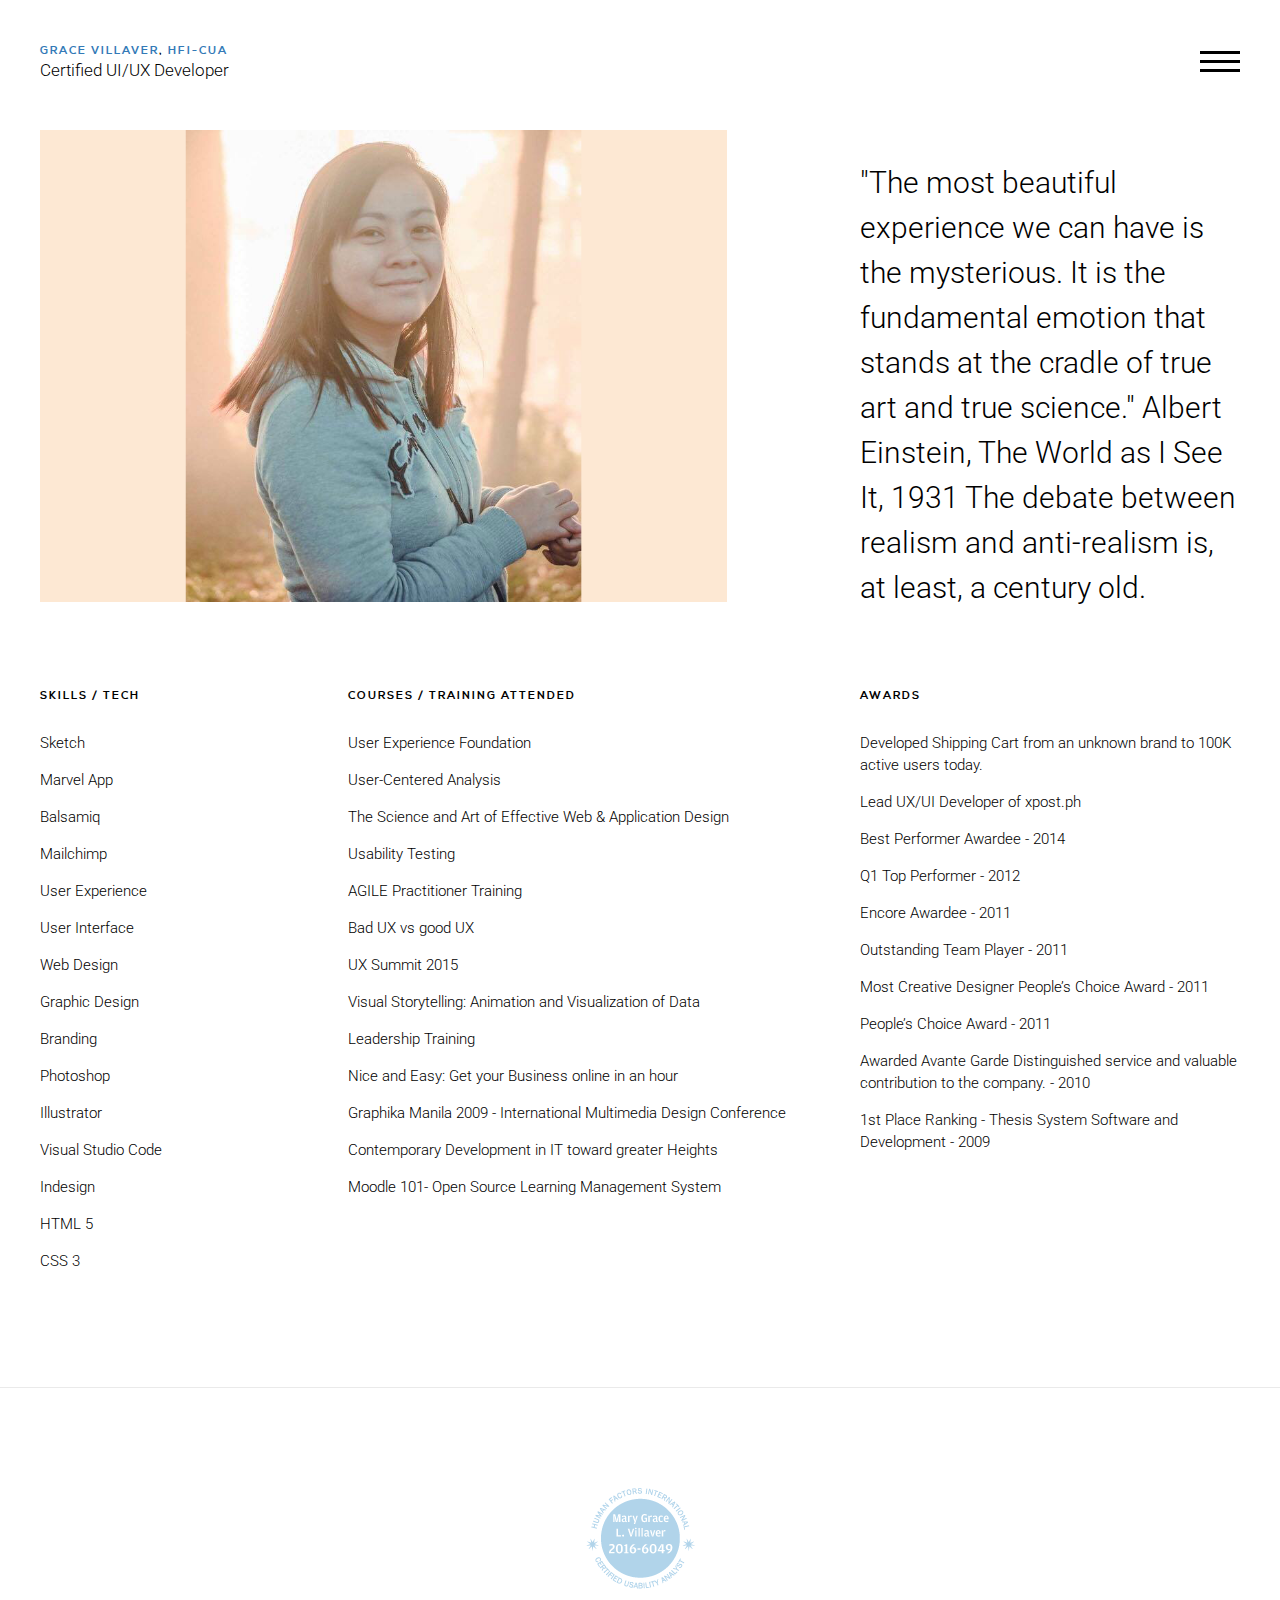
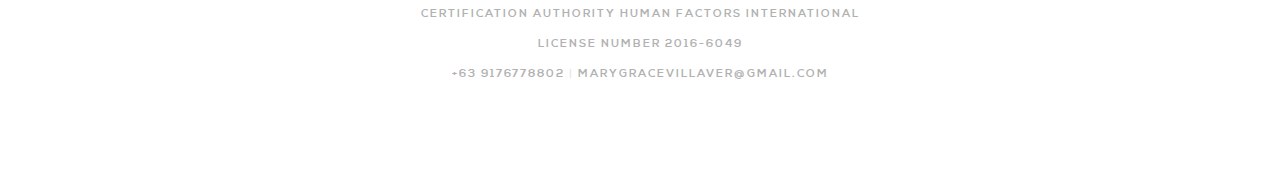
==== commit afc99db7: "update fav" ====
--- a/pages/about.html
+++ b/pages/about.html
@@ -108,7 +108,7 @@
           <div class="container">
             <div class="row" style="line-height:30px;">
               <div class="col-md-12 text-center" style="margin-bottom:10px;"><span><img alt="HFI Seal"
-                    src="images/hfi-seal.png"></span>
+                    src="../images/hfi-seal.png"></span>
               </div>
               <div class="col-md-12 text-center"><span>CERTIFICATION AUTHORITY Human Factors International</span></div>
               <div class="col-md-12 text-center"><span>LICENSE NUMBER 2016-6049</span></div>
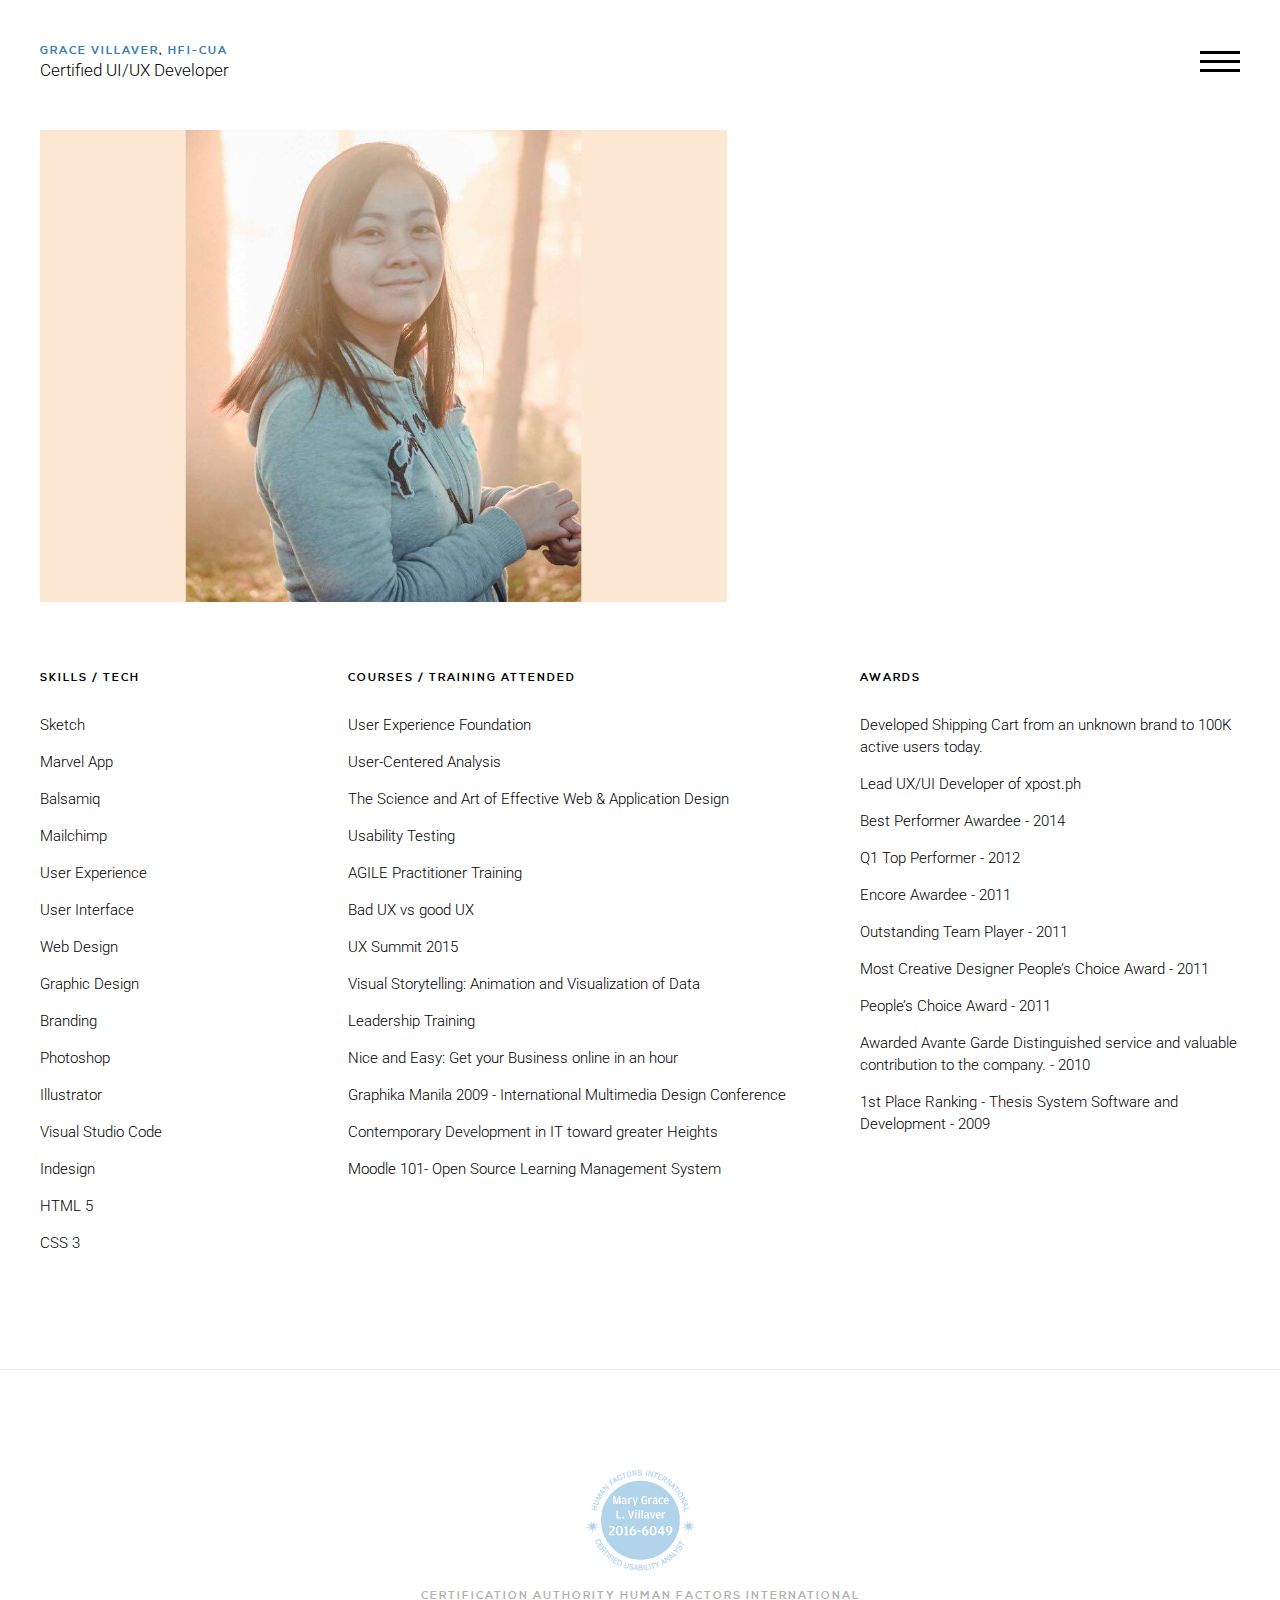
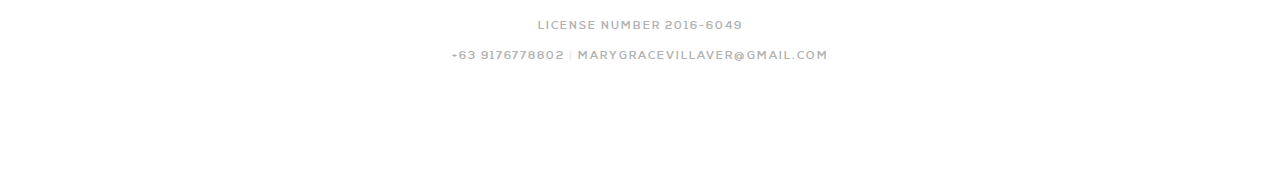
==== commit d44632de: "update fav" ====
--- a/pages/about.html
+++ b/pages/about.html
@@ -33,7 +33,10 @@
           <div class="row">
             <div class="col-lg-7 col-md-12"><img alt="Mary Grace Villaver" src="../images/profile.png"></div>
             <div class="col-lg-4 col-lg-offset-1 col-md-10">
-              <h2 class="mt-md">"The most beautiful experience we can have is the mysterious. It is the fundamental emotion that stands at the cradle of true art and true science." Albert Einstein, The World as I See It, 1931 The debate between realism and anti-realism is, at least, a century old.</h2>
+              <!-- <h2 class="mt-md">"The most beautiful experience we can have is the mysterious. 
+                It is the fundamental emotion that stands at the cradle of true art and true science." 
+                Albert Einstein, The World as I See It, 1931 The debate between realism and anti-realism is, 
+                at least, a century old.</h2> -->
             </div>
           </div>
         </div>
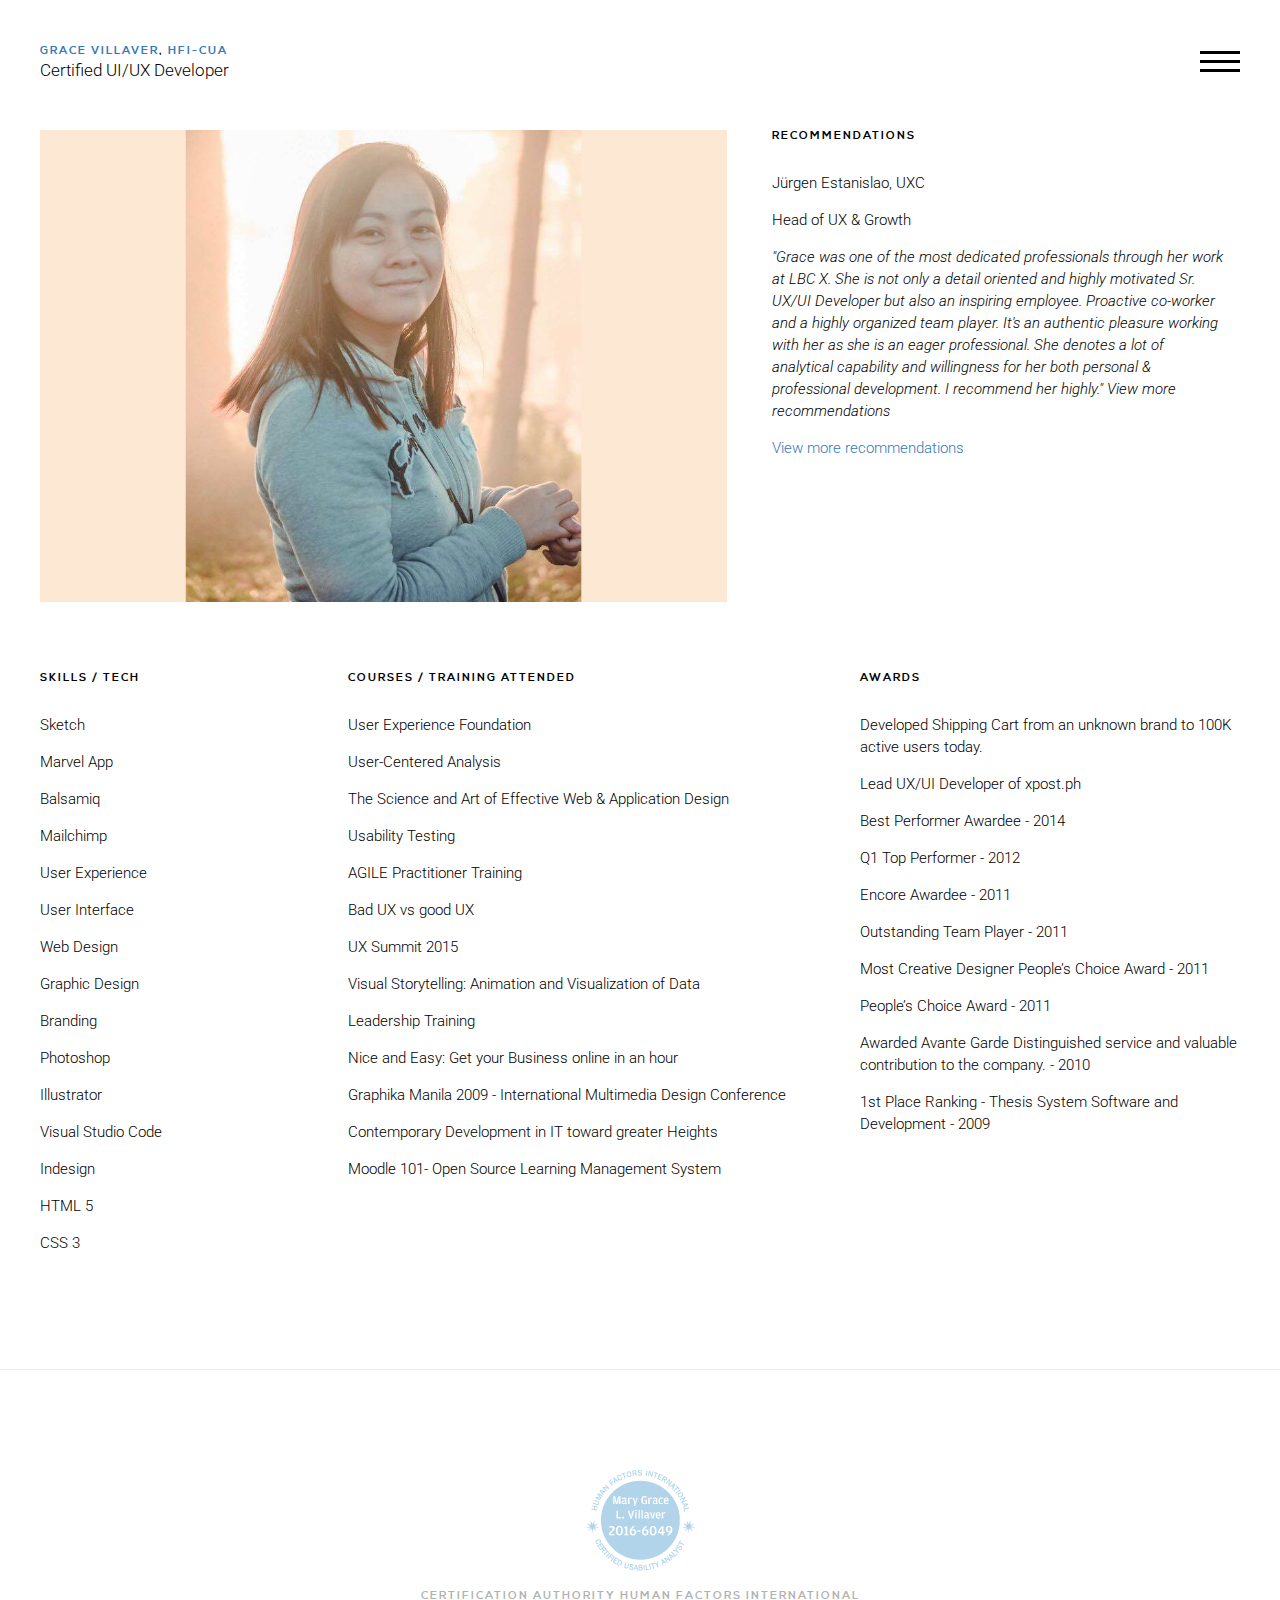
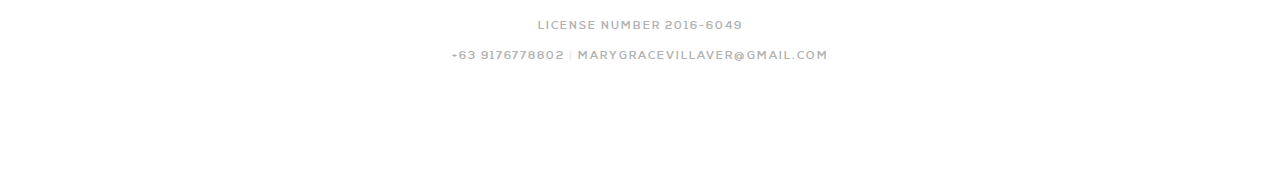
==== commit ddfffef2: "update fav" ====
--- a/pages/about.html
+++ b/pages/about.html
@@ -32,7 +32,25 @@
         <div class="container mb-xl">
           <div class="row">
             <div class="col-lg-7 col-md-12"><img alt="Mary Grace Villaver" src="../images/profile.png"></div>
-            <div class="col-lg-4 col-lg-offset-1 col-md-10">
+            <div class="col-lg-5 col-md-10">
+                <!-- <div class="col-lg-4 col-lg-offset-1 col-md-10"> -->
+           
+
+                    <div class="col-md-12">
+                      <h4>Recommendations</h4>
+                      <ul class="list">
+                        <li>Jürgen Estanislao, UXC</li>
+                        <li>Head of UX & Growth</li>
+                        <li style="font-style:italic;">"Grace was one of the most dedicated professionals through her work at LBC X. She is
+                          not only a detail oriented and highly motivated Sr. UX/UI Developer but also an inspiring employee. Proactive
+                          co-worker and a highly organized team player. It's an authentic pleasure working with her as she is an eager
+                          professional. She denotes a lot of analytical capability and willingness for her both personal & professional
+                          development. I recommend her highly." View more recommendations</li>
+                          <li><a href="https://www.linkedin.com/in/grace-villaver-hfi-cua/" target="_blank">View more recommendations</a></li>
+                    
+                      </ul>
+                    </div>
+
               <!-- <h2 class="mt-md">"The most beautiful experience we can have is the mysterious. 
                 It is the fundamental emotion that stands at the cradle of true art and true science." 
                 Albert Einstein, The World as I See It, 1931 The debate between realism and anti-realism is, 
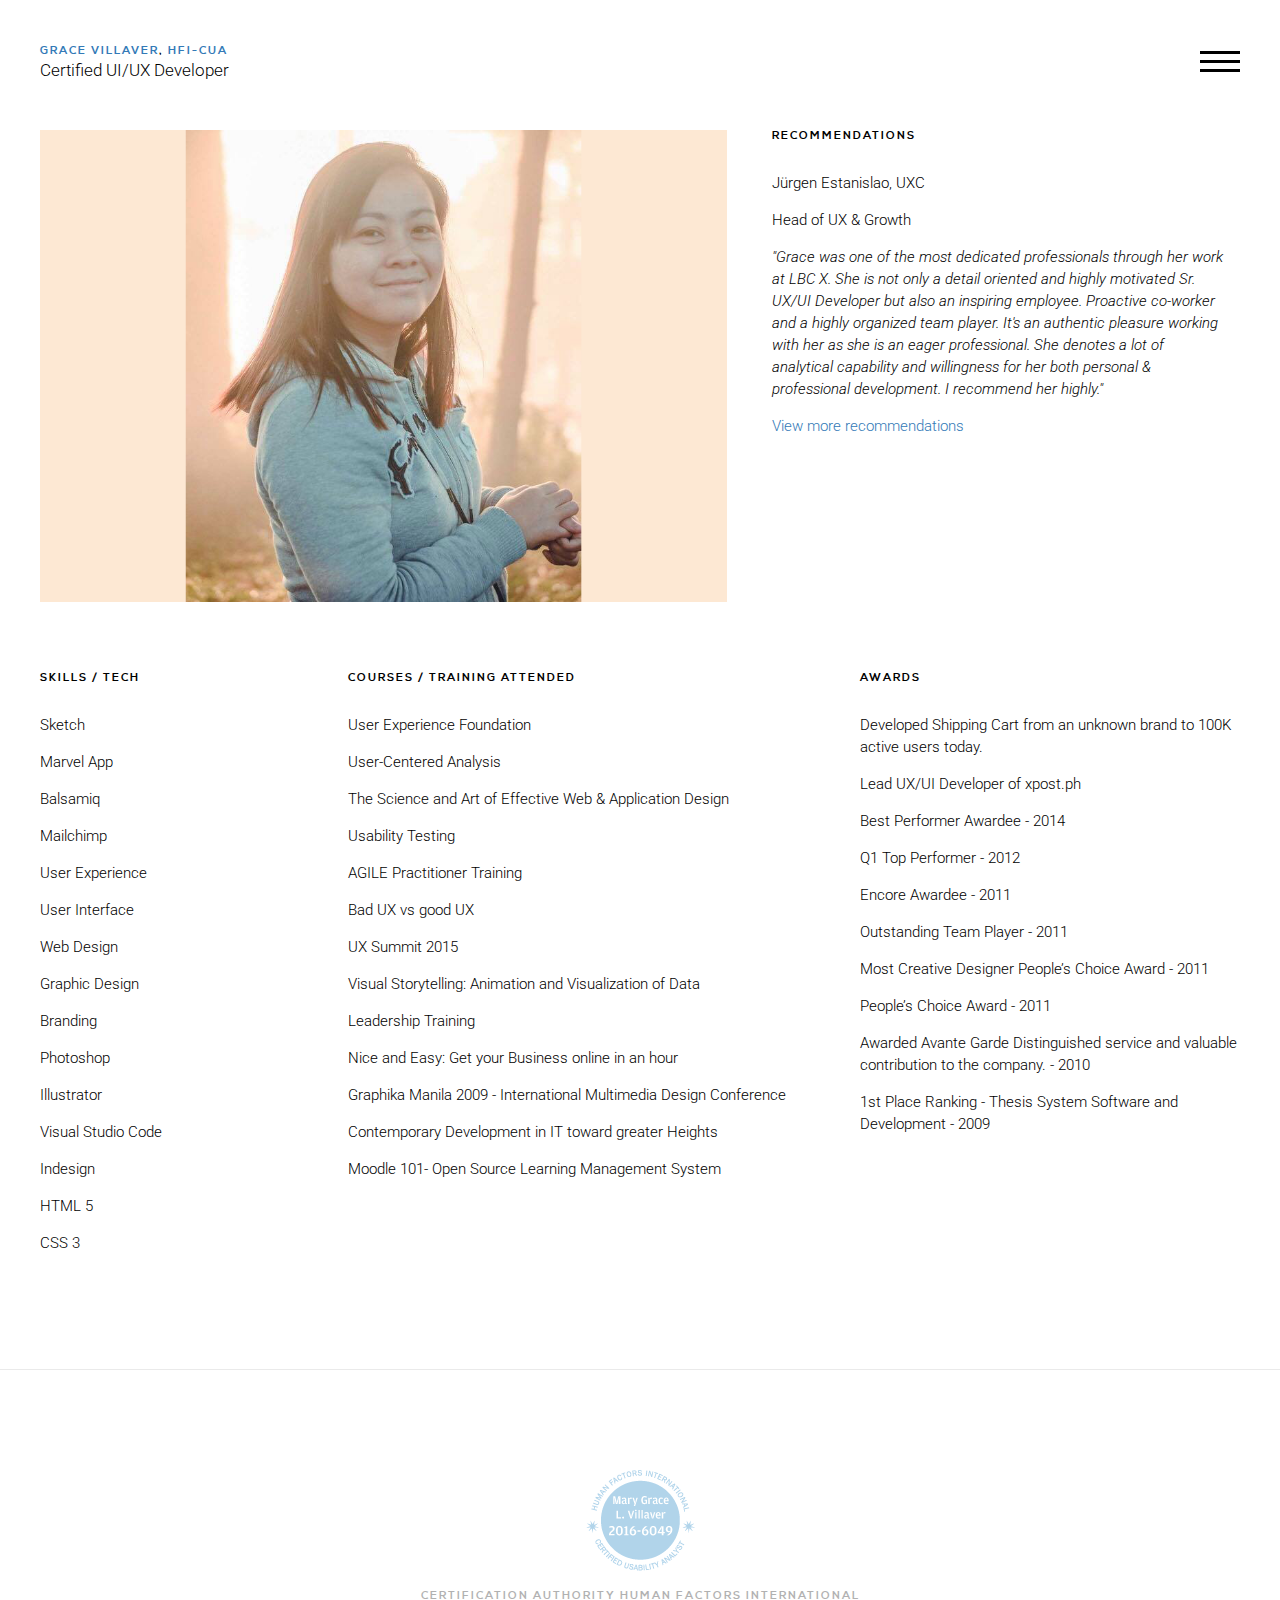
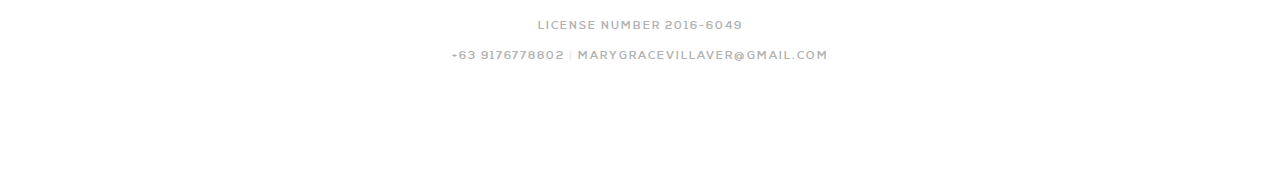
==== commit a38c85d7: "edit" ====
--- a/pages/about.html
+++ b/pages/about.html
@@ -1,7 +1,7 @@
 <!DOCTYPE html>
 <html>
   <head>
-    <title>Mary Grace Villaver - Portfolio</title>
+    <title>Grace Villaver - Portfolio</title>
     <meta name="viewport" content="width=device-width, initial-scale=1, maximum-scale=1">
     <meta charset="utf-8">
     <meta name="format-detection" content="telephone=no">
@@ -45,7 +45,7 @@
                           not only a detail oriented and highly motivated Sr. UX/UI Developer but also an inspiring employee. Proactive
                           co-worker and a highly organized team player. It's an authentic pleasure working with her as she is an eager
                           professional. She denotes a lot of analytical capability and willingness for her both personal & professional
-                          development. I recommend her highly." View more recommendations</li>
+                          development. I recommend her highly."</li>
                           <li><a href="https://www.linkedin.com/in/grace-villaver-hfi-cua/" target="_blank">View more recommendations</a></li>
                     
                       </ul>
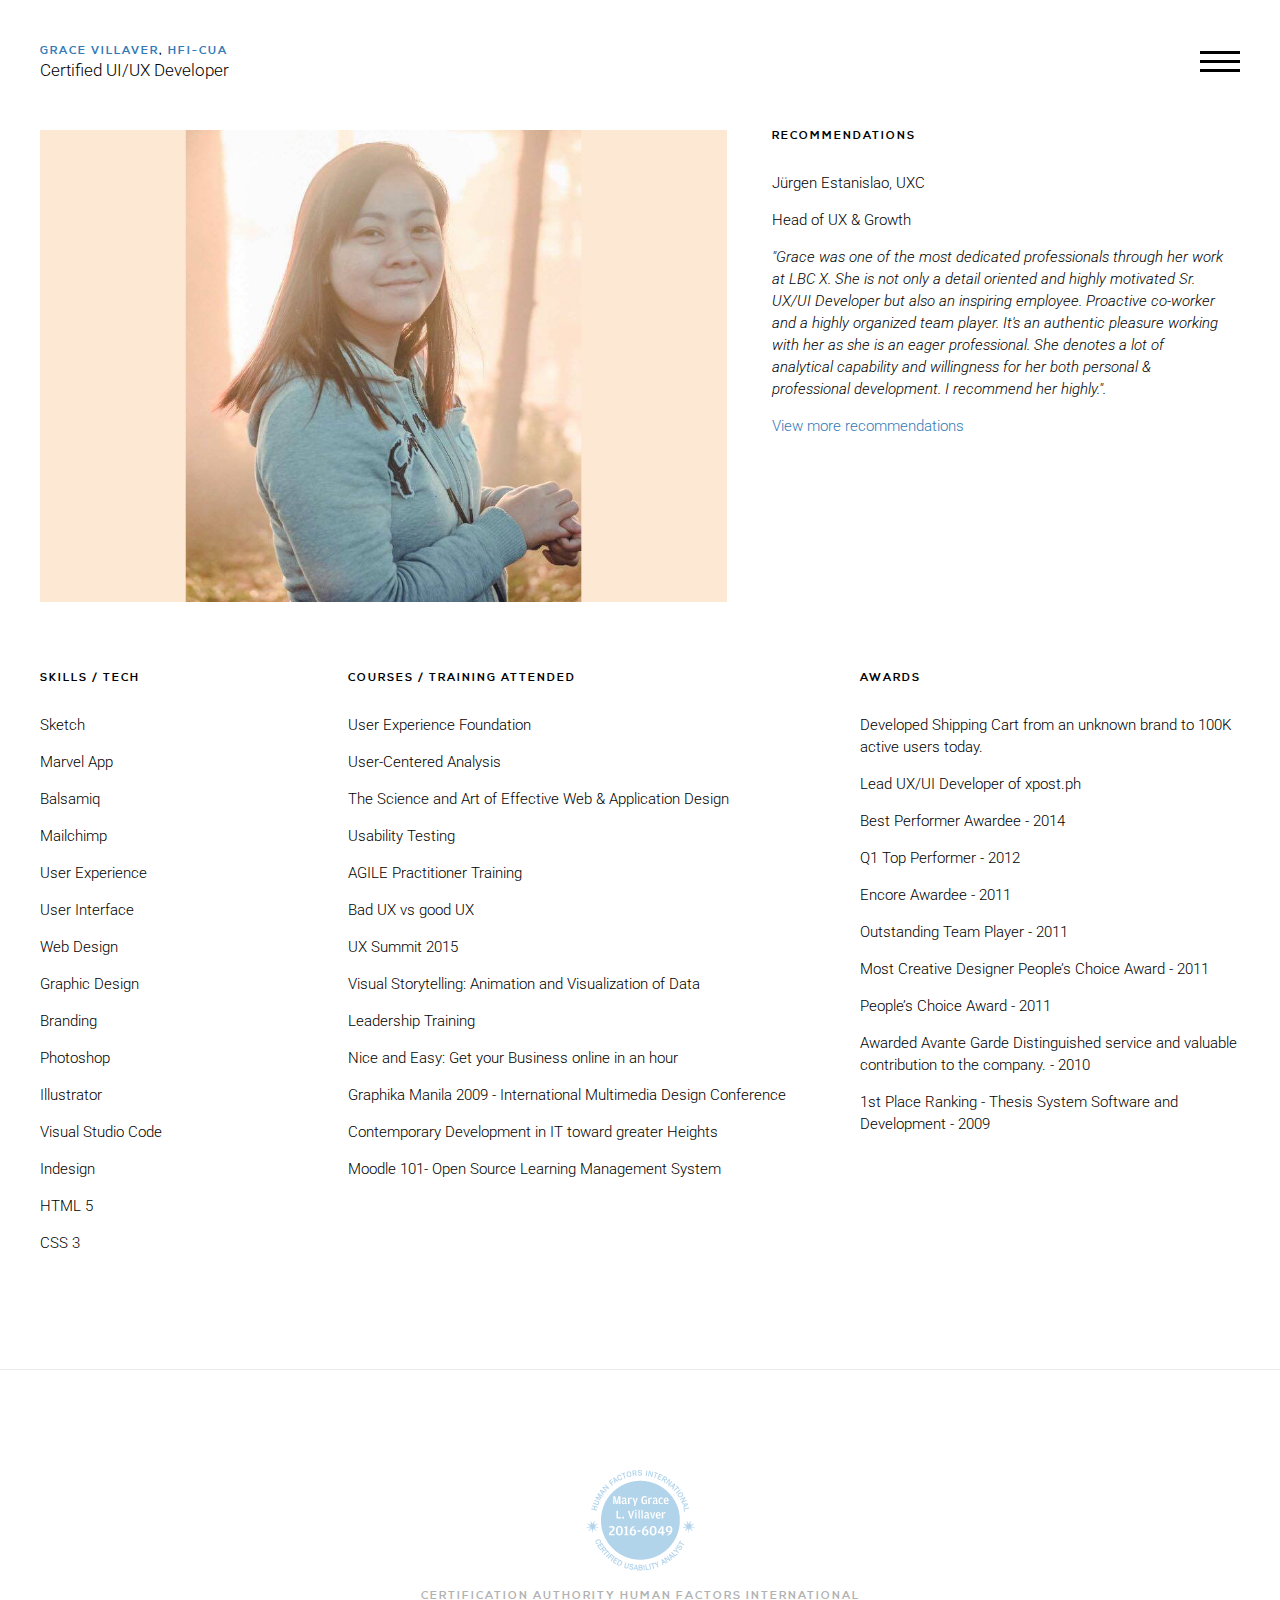
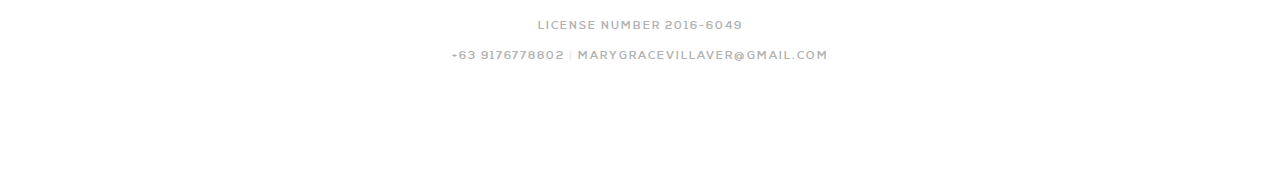
==== commit 8ccde502: "hi" ====
--- a/pages/about.html
+++ b/pages/about.html
@@ -45,7 +45,7 @@
                           not only a detail oriented and highly motivated Sr. UX/UI Developer but also an inspiring employee. Proactive
                           co-worker and a highly organized team player. It's an authentic pleasure working with her as she is an eager
                           professional. She denotes a lot of analytical capability and willingness for her both personal & professional
-                          development. I recommend her highly."</li>
+                          development. I recommend her highly.".</li>
                           <li><a href="https://www.linkedin.com/in/grace-villaver-hfi-cua/" target="_blank">View more recommendations</a></li>
                     
                       </ul>
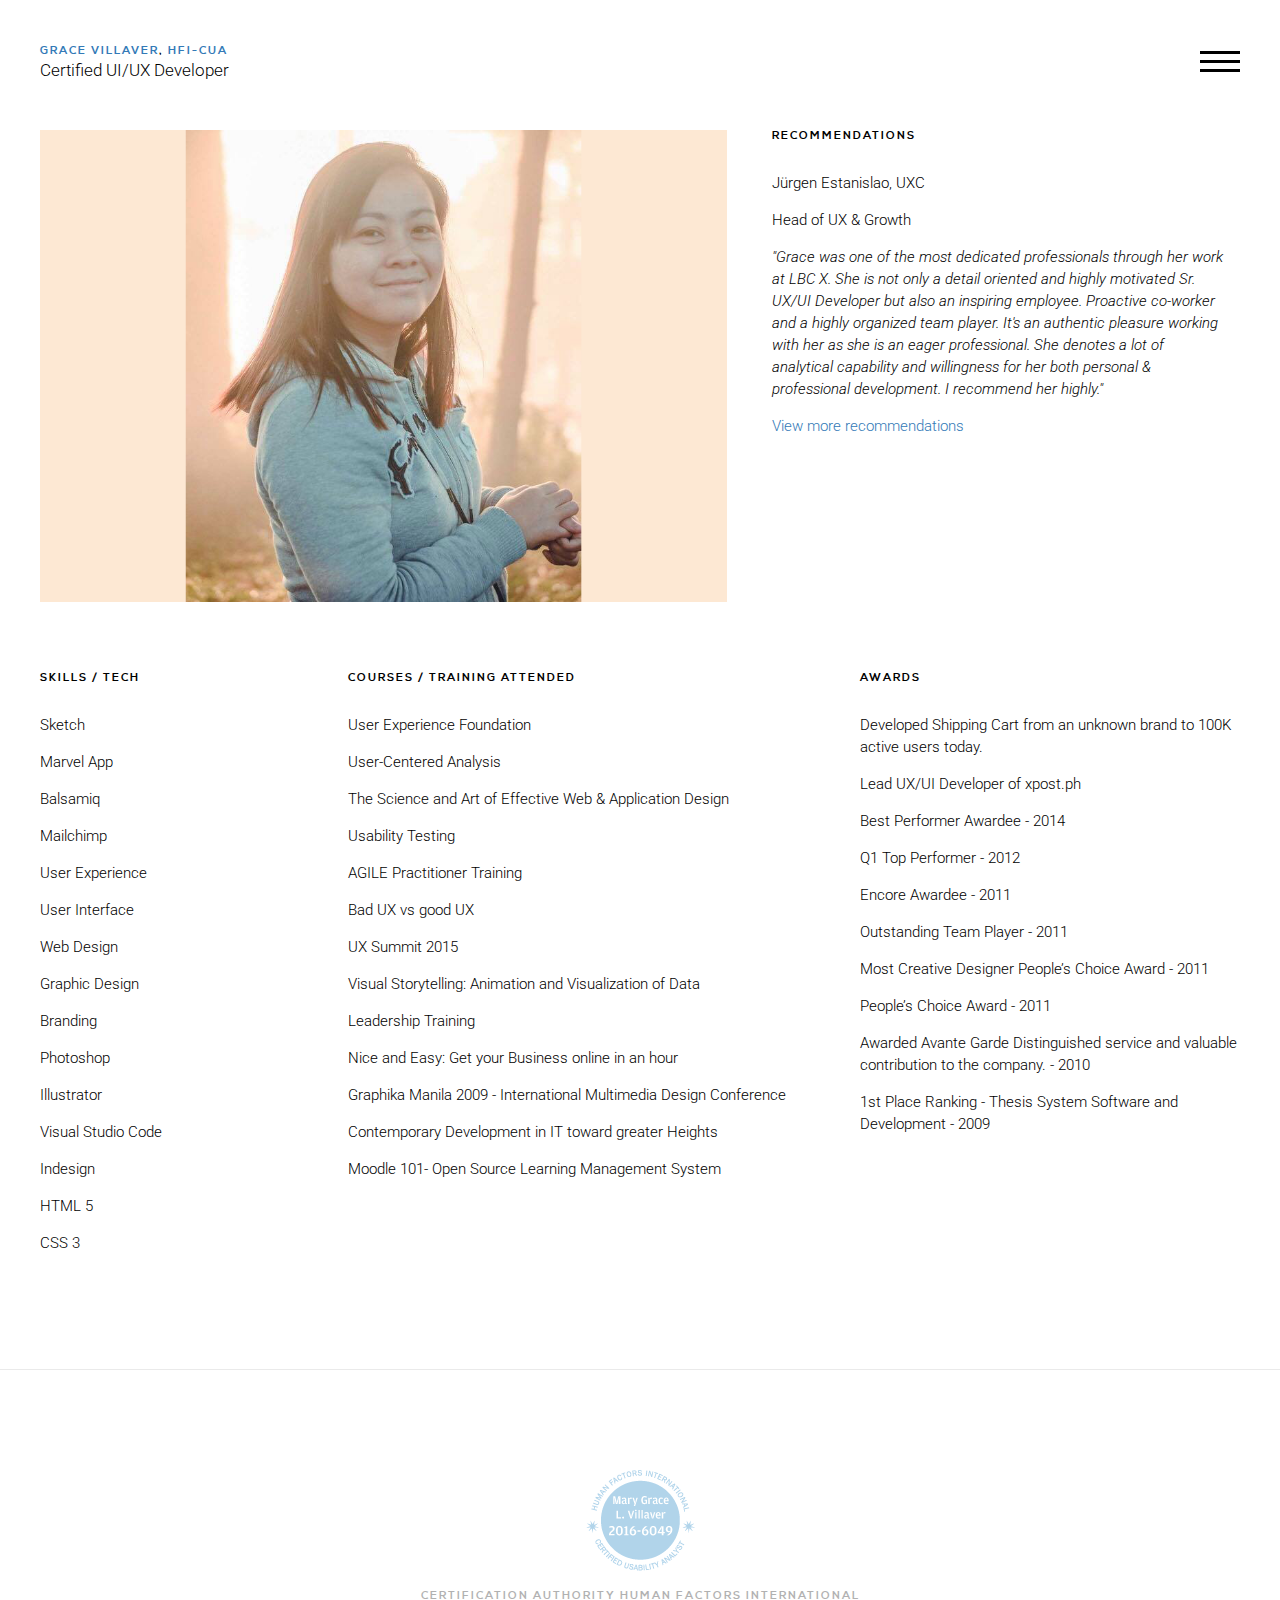
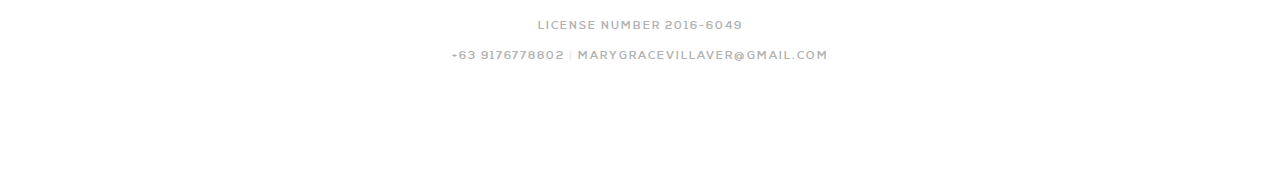
==== commit 589015b2: "update" ====
--- a/pages/about.html
+++ b/pages/about.html
@@ -45,7 +45,7 @@
                           not only a detail oriented and highly motivated Sr. UX/UI Developer but also an inspiring employee. Proactive
                           co-worker and a highly organized team player. It's an authentic pleasure working with her as she is an eager
                           professional. She denotes a lot of analytical capability and willingness for her both personal & professional
-                          development. I recommend her highly.".</li>
+                          development. I recommend her highly."</li>
                           <li><a href="https://www.linkedin.com/in/grace-villaver-hfi-cua/" target="_blank">View more recommendations</a></li>
                     
                       </ul>
